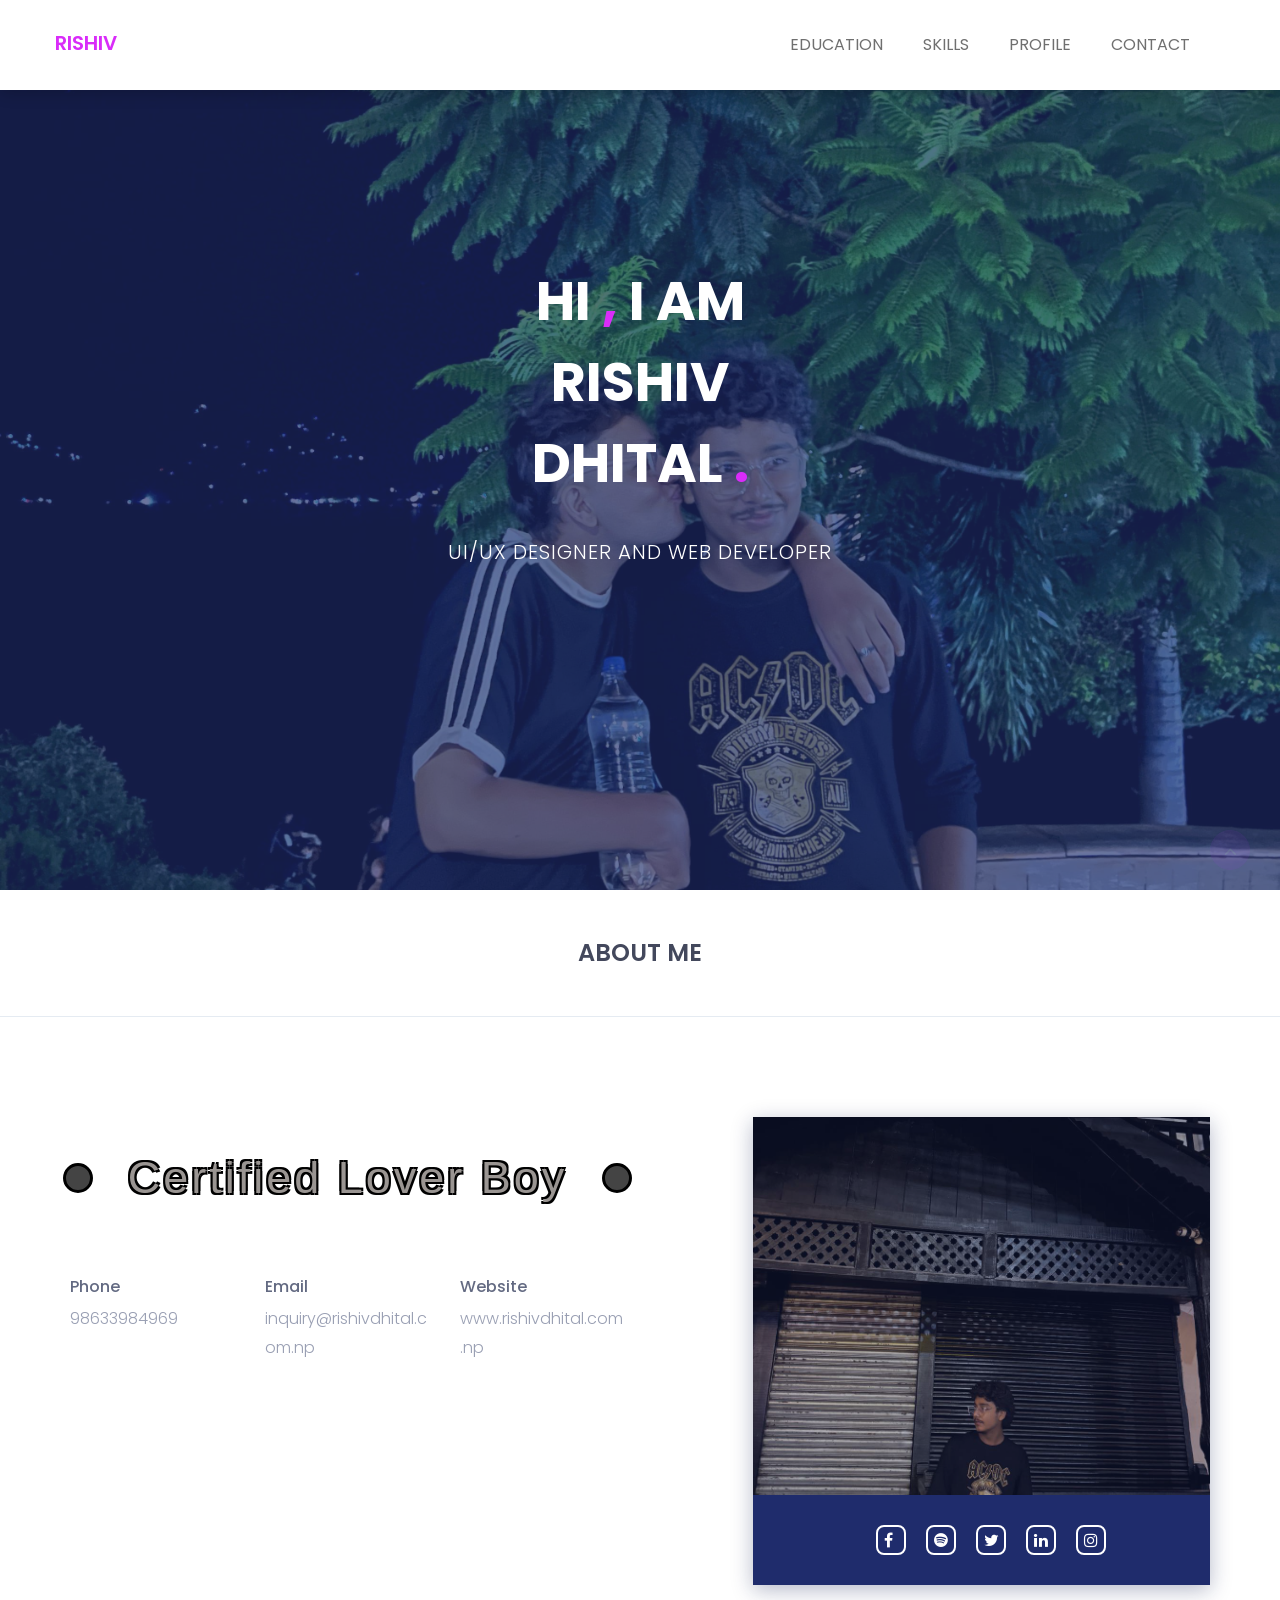
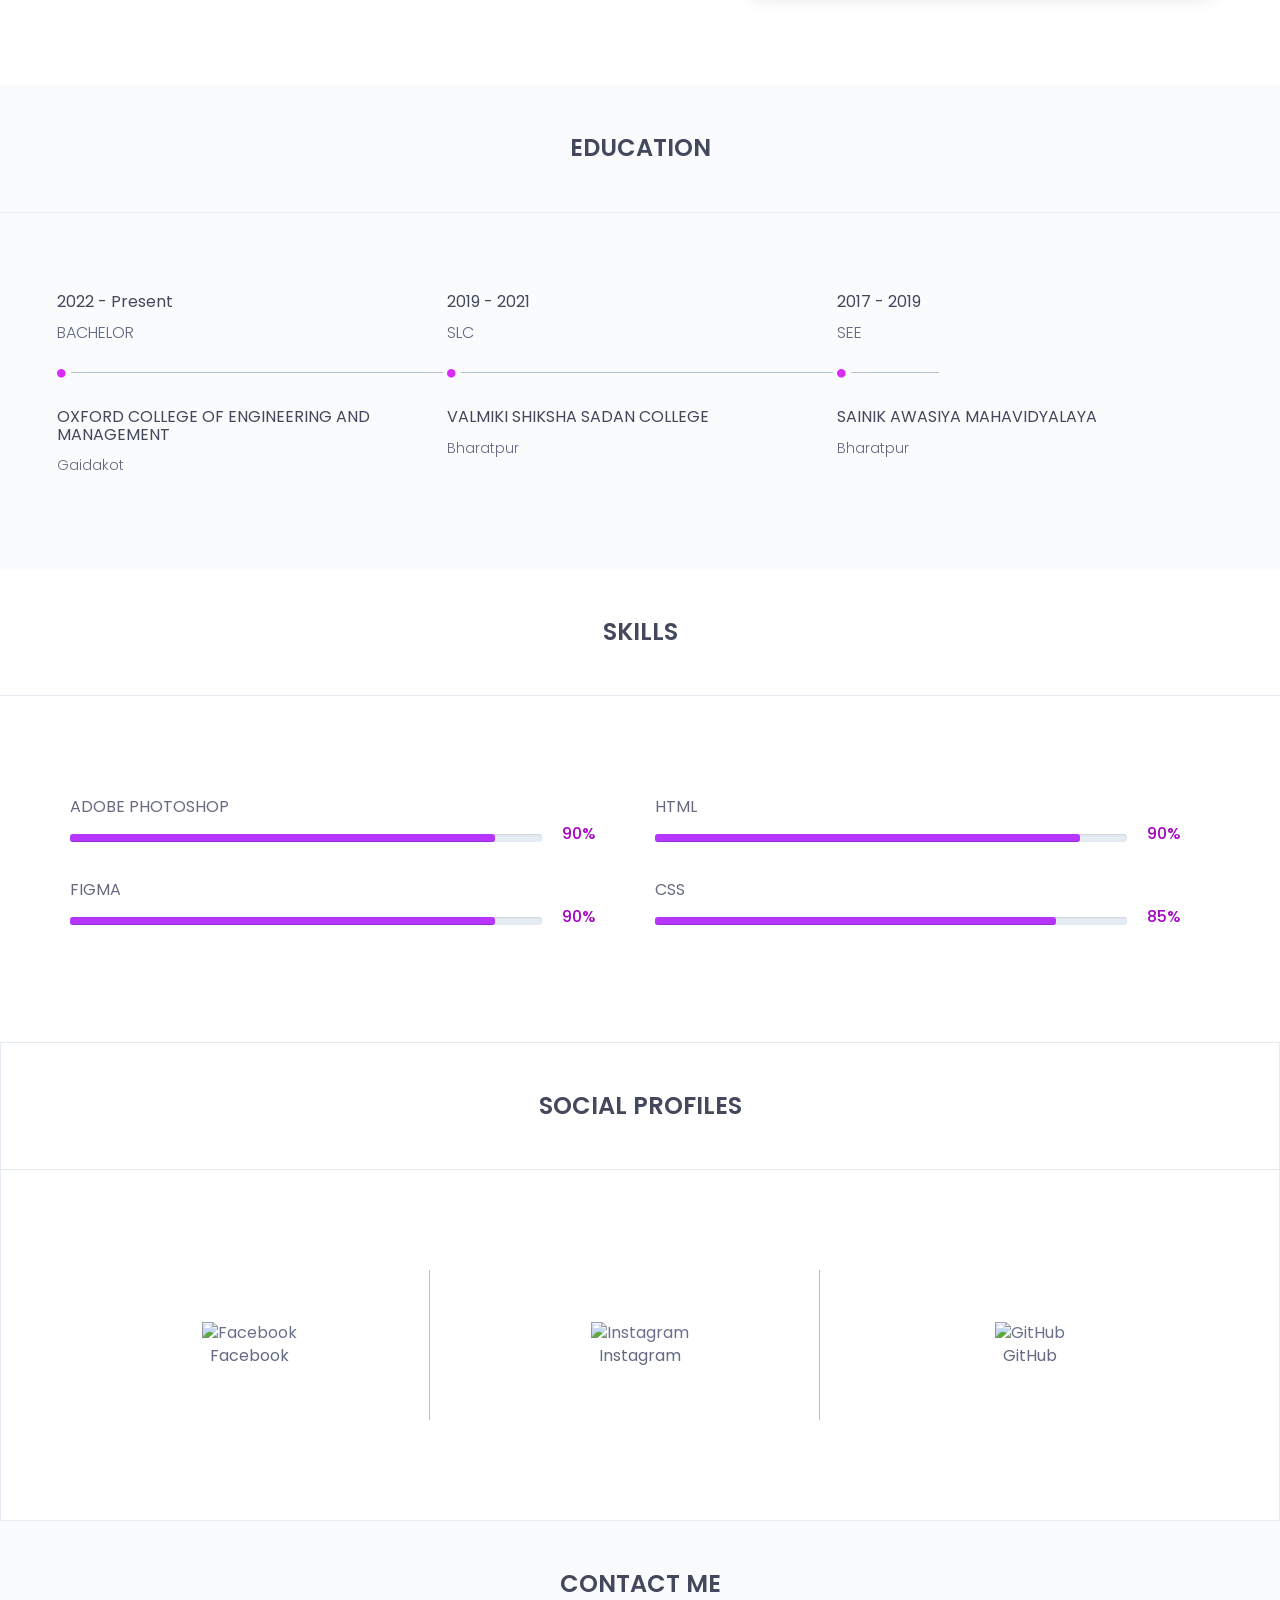
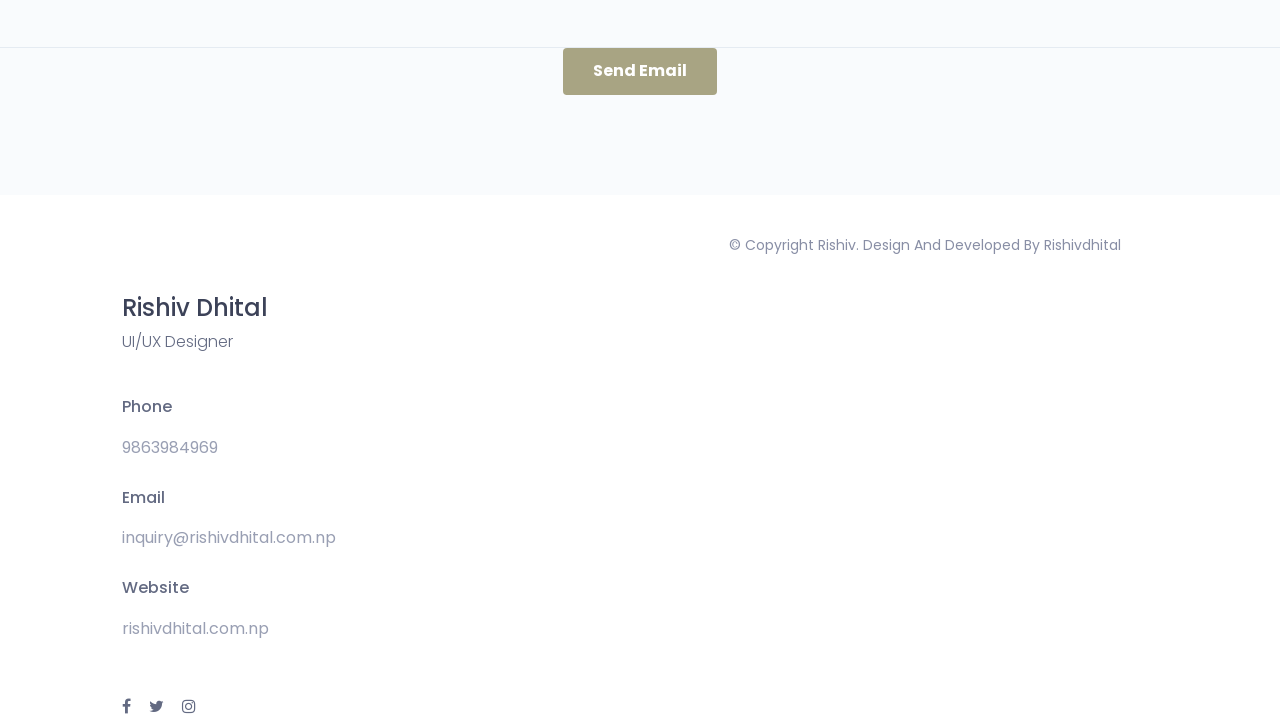
==== index.html @ 5570ef1b "riciv" ====
<!doctype html>
<html class="no-js" lang="en">

    <head>
        <!-- meta data -->
        <meta charset="utf-8">
        <meta http-equiv="X-UA-Compatible" content="IE=edge">
        <meta name="viewport" content="width=device-width, initial-scale=1">
        <!-- The above 3 meta tags *must* come first in the head; any other head content must come *after* these tags -->

        <!--font-family-->
		<link href="https://fonts.googleapis.com/css?family=Poppins:100,200,300,400,500,600,700,800,900&amp;subset=devanagari,latin-ext" rel="stylesheet">
        
        <!-- title of site -->
        <title>bestu</title>

        <!-- For favicon png -->
		<link rel="shortcut icon" type="image/icon" href="assets/logo/favicon.png"/>
       
        <!--font-awesome.min.css-->
        <link rel="stylesheet" href="assets/css/font-awesome.min.css">

		<!--flat icon css-->
		<link rel="stylesheet" href="assets/css/flaticon.css">

		<!--animate.css-->
        <link rel="stylesheet" href="assets/css/animate.css">

        <!--owl.carousel.css-->
        <link rel="stylesheet" href="assets/css/owl.carousel.min.css">
		<link rel="stylesheet" href="assets/css/owl.theme.default.min.css">
		
        <!--bootstrap.min.css-->
        <link rel="stylesheet" href="assets/css/bootstrap.min.css">
		
		<!-- bootsnav -->
		<link rel="stylesheet" href="assets/css/bootsnav.css" >	
        
        <!--style.css-->
        <link rel="stylesheet" href="assets/css/style.css">
        
        <!--responsive.css-->
        <link rel="stylesheet" href="assets/css/responsive.css">
        
        <!-- HTML5 shim and Respond.js for IE8 support of HTML5 elements and media queries -->
        <!-- WARNING: Respond.js doesn't work if you view the page via file:// -->
		
        <!--[if lt IE 9]>
			<script src="https://oss.maxcdn.com/html5shiv/3.7.3/html5shiv.min.js"></script>
			<script src="https://oss.maxcdn.com/respond/1.4.2/respond.min.js"></script>
        <![endif]-->

    </head>
	
	<body>
		<!--[if lte IE 9]>
            <p class="browserupgrade">You are using an <strong>outdated</strong> browser. Please <a href="https://browsehappy.com/">upgrade your browser</a> to improve your experience and security.</p>
        <![endif]-->
		
		<!-- top-area Start -->
		<header class="top-area">
			<div class="header-area">
				<!-- Start Navigation -->
			    <nav class="navbar navbar-default bootsnav navbar-fixed dark no-background">

			        <div class="container">

			            <!-- Start Header Navigation -->
			            <div class="navbar-header">
			                <button type="button" class="navbar-toggle" data-toggle="collapse" data-target="#navbar-menu">
			                    <i class="fa fa-bars"></i>
			                </button>
			                <a class="navbar-brand" href="index.html">Rishiv</a>
			            </div><!--/.navbar-header-->
			            <!-- End Header Navigation -->

			            <!-- Collect the nav links, forms, and other content for toggling -->
			            <div class="collapse navbar-collapse menu-ui-design" id="navbar-menu">
			                <ul class="nav navbar-nav navbar-right" data-in="fadeInDown" data-out="fadeOutUp">
			                <li class=" smooth-menu active"></li>
			                    <li class=" smooth-menu"><a href="#education">education</a></li>
			                    <li class="smooth-menu"><a href="#skills">skills</a></li>
			                    <!-- <li class="smooth-menu"><a href="#experience">experience</a></li> -->
			                    <li class="smooth-menu"><a href="#profiles">profile</a></li>
			                    <!-- <li class="smooth-menu"><a href="#portfolio">portfolio</a></li> -->
			                    <!-- <li class="smooth-menu"><a href="#clients">clients</a></li> -->
			                    <li class="smooth-menu"><a href="#contact">contact</a></li>
			                </ul><!--/.nav -->
			            </div><!-- /.navbar-collapse -->
			        </div><!--/.container-->
			    </nav><!--/nav-->
			    <!-- End Navigation -->
			</div><!--/.header-area-->

		    <div class="clearfix"></div>

		</header><!-- /.top-area-->
		<!-- top-area End -->
	
		<!--welcome-hero start -->
		<section id="welcome-hero" class="welcome-hero">
			<div class="container">
				<div class="row">
					<div class="col-md-12 text-center">
						<div class="header-text">
							<h2>hi <span>,</span> i am <br> RISHIV <br> DHITAL <span>.</span>   </h2>
							<p>ui/ux designer and web developer</p>
							<!-- <a href="assets/download/browney.txt" download>download resume</a> -->
						</div><!--/.header-text-->
					</div><!--/.col-->
				</div><!-- /.row-->
			</div><!-- /.container-->

		</section><!--/.welcome-hero-->
		<!--welcome-hero end -->

		<!--about start -->
		<section id="about" class="about">
			<div class="section-heading text-center">
				<h2>about me</h2>
			</div>
			<div class="container">
				<div class="about-content">
					<div class="row">
						<div class="col-sm-6">
							<div class="single-about-txt">
								<h3 class="batman-heading">
  <span class="batman-logo">Certified Lover Boy</span>
</h3>

<style>
.batman-heading {
  font-family: 'Arial Black', sans-serif;
  text-align: center;
  position: relative;
  margin: 20px 0;
}

.batman-logo {
  display: inline-block;
  color: #9a9592; /* Gold/yellow color */
  text-shadow: 
    2px 2px 0 #000,
    -2px -2px 0 #000,
    2px -2px 0 #000,
    -2px 2px 0 #000; /* Black outline */
  font-size: 2.5em;
  letter-spacing: 3px;
  position: relative;
  padding: 0 20px;
}

.batman-logo:before,
.batman-logo:after {
  content: "";
  position: absolute;
  top: 50%;
  width: 30px;
  height: 30px;
  background: #444444;
  border: 3px solid #000;
  border-radius: 50%;
}

.batman-logo:before {
  left: -15px;
  transform: translate(-100%, -50%);
}

.batman-logo:after {
  right: -15px;
  transform: translate(100%, -50%);
}
</style>
								
								<div class="row">
									<div class="col-sm-4">
										<div class="single-about-add-info">
											<h3>phone</h3>
											<p>98633984969</p>
										</div>
									</div>
									<div class="col-sm-4">
										<div class="single-about-add-info">
											<h3>email</h3>
											<p>inquiry@rishivdhital.com.np</p>
										</div>
									</div>
									<div class="col-sm-4">
										<div class="single-about-add-info">
											<h3>website</h3>
											<p>www.rishivdhital.com.np</p>
										</div>
									</div>
								</div>
							</div>
						</div>
						<div class="col-sm-offset-1 col-sm-5">
							<div class="single-about-img">
								<img src="assets/images/about/10.jpg" alt="profile_image">
								<div class="about-list-icon">
									<ul>
										<li>
												<a href="https://www.facebook.com/riciv.dhital" target="_blank" rel="noopener noreferrer">
													<i class="fa fa-facebook" aria-hidden="true"></i>
												</a>
												</li>

										<li>
											<a href="#">
												<i  class="fa fa-spotify" aria-hidden="true"></i>
											</a>
											
										</li><!-- / li -->
										<li>
											<a href="#">
												<i  class="fa fa-twitter" aria-hidden="true"></i>
											</a>
											
										</li><!-- / li -->
										<li>
											<a href="#">
												<i  class="fa fa-linkedin" aria-hidden="true"></i>
											</a>
										</li><!-- / li -->
										<li>
											<a href="https://www.instagram.com/thirrdddvp3rdvp" target="_blank" rel="noopener noreferrer">
												<i  class="fa fa-instagram" aria-hidden="true"></i>
											</a>
										</li><!-- / li -->
										
										
									</ul><!-- / ul -->
								</div><!-- /.about-list-icon -->

							</div>

						</div>
					</div>
				</div>
			</div>
		</section><!--/.about-->
		<!--about end -->
		
		<!--education start -->
		<section id="education" class="education">
			<div class="section-heading text-center">
				<h2>education</h2>
			</div>
			<div class="container">
				<div class="education-horizontal-timeline">
					<div class="row">
						<div class="col-sm-4">
							<div class="single-horizontal-timeline">
								<div class="experience-time">
									<h2>2022 - present</h2>
									<h3>BACHELOR<span>  </span> </h3>
								</div>
								<div class="timeline-horizontal-border">
									<i class="fa fa-circle" aria-hidden="true"></i>
									<span class="single-timeline-horizontal"></span>
								</div>
								<div class="timeline">
									<div class="timeline-content">
										<h4 class="title">
											Oxford College of Engineering and Management
										</h4>
										<h5> Gaidakot</h5>
										
									</div>
								</div>
							</div>
						</div>
						<div class="col-sm-4">
							<div class="single-horizontal-timeline">
								<div class="experience-time">
									<h2>2019 - 2021</h2>
									<h3>SLC <span></span> </h3>
								</div><!--/.experience-time-->
								<div class="timeline-horizontal-border">
									<i class="fa fa-circle" aria-hidden="true"></i>
									<span class="single-timeline-horizontal"></span>
								</div>
								<div class="timeline">
									<div class="timeline-content">
										<h4 class="title">
											Valmiki Shiksha Sadan College
										</h4>
										<h5> Bharatpur</h5>
										
									</div><!--/.timeline-content-->
								</div><!--/.timeline-->
							</div>
						</div>
						<div class="col-sm-4">
							<div class="single-horizontal-timeline">
								<div class="experience-time">
									<h2>2017 - 2019</h2>
									<h3>SEE</h3>
								</div><!--/.experience-time-->
								<div class="timeline-horizontal-border">
									<i class="fa fa-circle" aria-hidden="true"></i>
									<span class="single-timeline-horizontal spacial-horizontal-line
									"></span>
								</div>
								<div class="timeline">
									<div class="timeline-content">
										<h4 class="title">
											Sainik Awasiya Mahavidyalaya
										</h4>
										<h5>Bharatpur
</h5>
										
									</div><!--/.timeline-content-->
								</div><!--/.timeline-->
							</div>
						</div>
					</div>
				</div>
			</div>

		</section><!--/.education-->
		<!--education end -->

		<!--skills start -->
<section id="skills" class="skills">
    <div class="skill-content">
        <div class="section-heading text-center">
            <h2>skills</h2>
        </div>
        <div class="container">
            <div class="row">
                <div class="col-md-6">
                    <div class="single-skill-content">
                        <div class="barWrapper">
                            <span class="progressText">adobe photoshop</span>
                            <div class="single-progress-txt">
                                <div class="progress">
                                    <div class="progress-bar" role="progressbar" aria-valuenow="90" aria-valuemin="10" aria-valuemax="100"></div>
                                </div>
                                <h3>90%</h3>
                            </div>
                        </div>
                        <div class="barWrapper">
                            <span class="progressText">Figma</span>
                            <div class="single-progress-txt">
                                <div class="progress">
                                    <div class="progress-bar" role="progressbar" aria-valuenow="90" aria-valuemin="10" aria-valuemax="100"></div>
                                </div>
                                <h3>90%</h3>
                            </div>
                        </div>
                    </div>
                </div>
                <div class="col-md-6">
                    <div class="single-skill-content">
                        <div class="barWrapper">
                            <span class="progressText">html</span>
                            <div class="single-progress-txt">
                                <div class="progress">
                                    <div class="progress-bar" role="progressbar" aria-valuenow="90" aria-valuemin="10" aria-valuemax="100"></div>
                                </div>
                                <h3>90%</h3>
                            </div>
                        </div>
                        <div class="barWrapper">
                            <span class="progressText">css</span>
                            <div class="single-progress-txt">
                                <div class="progress">
                                    <div class="progress-bar" role="progressbar" aria-valuenow="85" aria-valuemin="10" aria-valuemax="100"></div>
                                </div>
                                <h3>85%</h3>
                            </div>
                        </div>
                      
                        </div>
                    </div>
                </div>
            </div>
        </div>
    </div>
</section>
		
		

		<!--profiles start -->
		<section id="profiles" class="profiles">
    <div class="profiles-details">
        <div class="section-heading text-center">
            <h2>Social Profiles</h2>
        </div>
        <div class="container">
            <div class="profiles-content">
                <div class="row">
                    <!-- Facebook -->
                    <div class="col-sm-4">
                        <div class="single-profile">
                            <div class="profile-txt">
                                <a href="https://www.facebook.com/riciv.dhital" target="_blank" rel="noopener noreferrer">
                                    <img src="https://upload.wikimedia.org/wikipedia/commons/5/51/Facebook_f_logo_%282019%29.svg" width="40" alt="Facebook">
                                </a>
                                <div class="profile-icon-name">Facebook</div>
                            </div>
                            <div class="single-profile-overlay">
                                <div class="profile-txt">
                                    <a href="https://www.facebook.com/riciv.dhital" target="_blank" rel="noopener noreferrer">
                                        <div class="profile-icon-name">Connect</div>
                                    </a>
                                </div>
                            </div>
                        </div>
                    </div>

                    <!-- Instagram -->
                    <div class="col-sm-4">
                        <div class="single-profile">
                            <div class="profile-txt">
                                <a href="https://www.instagram.com/thirrdddvp3rdvp" target="_blank" rel="noopener noreferrer">
                                    <img src="https://upload.wikimedia.org/wikipedia/commons/e/e7/Instagram_logo_2016.svg" width="40" alt="Instagram">
                                </a>
                                <div class="profile-icon-name">Instagram</div>
                            </div>
                            <div class="single-profile-overlay">
                                <div class="profile-txt">
                                    <a href="https://www.instagram.com/thirrdddvp3rdvp" target="_blank" rel="noopener noreferrer">
                                        <div class="profile-icon-name">Follow</div>
                                    </a>
                                </div>
                            </div>
                        </div>
                    </div>

                    <!-- GitHub -->
                    <div class="col-sm-4">
                        <div class="single-profile profile-no-border">
                            <div class="profile-txt">
                                <a href="https://github.com/sushilonweb" target="_blank" rel="noopener noreferrer">
                                    <img src="https://upload.wikimedia.org/wikipedia/commons/9/91/Octicons-mark-github.svg" width="40" alt="GitHub">
                                </a>
                                <div class="profile-icon-name">GitHub</div>
                            </div>
                            <div class="single-profile-overlay">
                                <div class="profile-txt">
                                    <a href="https://github.com/sushilonweb" target="_blank" rel="noopener noreferrer">
                                        <div class="profile-icon-name">Bestu</div>
                                    </a>
                                </div>
                            </div>
                        </div>
                    </div>
                </div>
            </div>
        </div>
    </div>
</section>
		<!--profiles end -->

		

		<!--contact start -->
		<section id="contact" class="contact">
    <div class="section-heading text-center">
        <h2>contact me</h2>
    </div>
    <div class="container">
        <div class="contact-content">
            <div class="row">
                <div class="col-md-12 text-center">
                    <a href="mailto:inquiry@rishivdhital.com.np" class="contact-btn">Send Email</a>
                </div>
            </div>
        </div>
    </div>
</section>

<style>
    .contact-btn {
        display: inline-block;
        padding: 12px 30px;
        background: #6d652992; /* Your preferred button color */
        color: white;
        text-decoration: none;
        border-radius: 4px;
        font-weight: bold;
        transition: all 0.3s ease;
    }
    .contact-btn:hover {
        background: #303f9f; /* Darker shade for hover */
        transform: translateY(-2px);
    }
</style>
						<div class="col-md-offset-1 col-md-5 col-sm-6">
							<div class="single-contact-box">
								<div class="contact-adress">
									<div class="contact-add-head">
										<h3>rishiv Dhital</h3>
										<p>uI/uX designer</p>
									</div>
									<div class="contact-add-info">
										<div class="single-contact-add-info">
											<h3>phone</h3>
											<p>9863984969</p>
										</div>
										<div class="single-contact-add-info">
											<h3>email</h3>
											<p>inquiry@rishivdhital.com.np</p>
										</div>
										<div class="single-contact-add-info">
											<h3>website</h3>
											<p>rishivdhital.com.np</p>
										</div>
									</div>
								</div><!--/.contact-adress-->
								<div class="hm-foot-icon">
									<ul>
										<li><a href="https://www.facebook.com/riciv.dhital"><i class="fa fa-facebook"></i></a></li><!--/li-->
										<li><a href="#"><i class="fa fa-twitter"></i></a></li><!--/li-->
										<li><a href="https://www.instagram.com/thirrdddvp3rdvp"><i class="fa fa-instagram"></i></a></li><!--/li-->
									</ul><!--/ul-->
								</div><!--/.hm-foot-icon-->
							</div><!--/.single-contact-box-->
						</div><!--/.col-->
					</div><!--/.row-->
				</div><!--/.contact-content-->
			</div><!--/.container-->

		</section><!--/.contact-->
		<!--contact end -->

		<!--footer-copyright start-->
		<footer id="footer-copyright" class="footer-copyright">
			<div class="container">
				<div class="hm-footer-copyright text-center">
					<p>
						&copy; copyright Rishiv. design and developed by rishivdhital
					</p><!--/p-->
				</div><!--/.text-center-->
			</div><!--/.container-->

			<div id="scroll-Top">
				<div class="return-to-top">
					<i class="fa fa-angle-up " id="scroll-top" ></i>
				</div>
				
			</div><!--/.scroll-Top-->
			
        </footer><!--/.footer-copyright-->
		<!--footer-copyright end-->
		
		<!-- Include all js compiled plugins (below), or include individual files as needed -->

		<script src="assets/js/jquery.js"></script>
        
        <!--modernizr.min.js-->
        <script src="https://cdnjs.cloudflare.com/ajax/libs/modernizr/2.8.3/modernizr.min.js"></script>
		
		<!--bootstrap.min.js-->
        <script src="assets/js/bootstrap.min.js"></script>
		
		<!-- bootsnav js -->
		<script src="assets/js/bootsnav.js"></script>
		
		<!-- jquery.sticky.js -->
		<script src="assets/js/jquery.sticky.js"></script>
		
		<!-- for progress bar start-->

		<!-- progressbar js -->
		<script src="assets/js/progressbar.js"></script>

		<!-- appear js -->
		<script src="assets/js/jquery.appear.js"></script>

		<!-- for progress bar end -->

		<!--owl.carousel.js-->
        <script src="assets/js/owl.carousel.min.js"></script>


		<script src="https://cdnjs.cloudflare.com/ajax/libs/jquery-easing/1.4.1/jquery.easing.min.js"></script>
		
        
        <!--Custom JS-->
        <script src="assets/js/custom.js"></script>
        
    </body>
	
</html>
---- assets/css/bootsnav.css ----
/* ==============================================================

Template name : Bootsnav - Multi Purpose Header
Categorie : Bootstrap Menu in CSS
Author : adamnurdin01
Version : v.1.2
Created : 2016-06-02
Last update : 2016-10-19

============================================================== */

/* MEGAMENU STYLE
=================================*/
nav.bootsnav .dropdown.megamenu-fw {
    position: static;
}

nav.bootsnav .container {
    position: relative;
}

nav.bootsnav .megamenu-fw .dropdown-menu {
    left: auto;
}

nav.bootsnav .megamenu-content {
    padding: 15px;
    width: 100% !important;
}

nav.bootsnav .megamenu-content .title{
    margin-top: 0;
}

nav.bootsnav .dropdown.megamenu-fw .dropdown-menu {
    left: 0;
    right: 0;
}

/* Navbar
=================================*/
nav.navbar.bootsnav{
    margin-bottom: 0;
    -moz-border-radius: 0px;
    -webkit-border-radius: 0px;
    -o-border-radius: 0px;
    border-radius: 0px;
    background-color: #fff;
    border: none;
    border-bottom: solid 1px #e0e0e0;
    z-index: 9;
}

nav.navbar.bootsnav ul.nav > li > a{
    color: #6f6f6f;
    background-color: transparent;
    outline: none;
    margin-bottom: -2px;
}

nav.navbar.bootsnav ul.nav li.megamenu-fw > a:hover,
nav.navbar.bootsnav ul.nav li.megamenu-fw > a:focus,
nav.navbar.bootsnav ul.nav li.active > a:hover,
nav.navbar.bootsnav ul.nav li.active > a:focus,
nav.navbar.bootsnav ul.nav li.active > a{
    background-color: transparent;
}

nav.navbar.bootsnav .navbar-toggle{
    background-color: #fff;
    border: none;
    padding: 0;
    font-size: 18px;
    position: relative;
    top: 5px;
}

nav.navbar.bootsnav ul.nav .dropdown-menu .dropdown-menu{
    top: 0;
    left: 100%;
}

nav.navbar.bootsnav ul.nav ul.dropdown-menu > li > a{
    white-space:normal;
}


ul.menu-col{
    padding: 0;
    margin: 0;
    list-style: none;
}

ul.menu-col li a{
    color: #6f6f6f;
}

ul.menu-col li a:hover,
ul.menu-col li a:focus{
    text-decoration: none;
}

/* Navbar Full
=================================*/
nav.bootsnav.navbar-full{
    padding-bottom: 10px;
    padding-top: 10px;
}

nav.bootsnav.navbar-full .navbar-header{
    display: block;
    width: 100%;
}

nav.bootsnav.navbar-full .navbar-toggle{
    display: inline-block;
    margin-right: 0;
    position: relative;
    top: 0;
    font-size: 30px;
    -webkit-transition: all 1s ease-in-out;
	-moz-transition: all 1s ease-in-out;
	-o-transition: all 1s ease-in-out;
	-ms-transition: all 1s ease-in-out;
	transition: all 1s ease-in-out;
}

nav.bootsnav.navbar-full .navbar-collapse{
    position: fixed;
    width: 100%;
    height: 100% !important;
    top: 0;
    left: 0;
    padding: 0;
    display: none !important;
    z-index: 9;
}

nav.bootsnav.navbar-full .navbar-collapse.in{
    display: block !important;
}

nav.bootsnav.navbar-full .navbar-collapse .nav-full{
    overflow: auto;
}

nav.bootsnav.navbar-full .navbar-collapse .wrap-full-menu{
    display: table-cell;
    vertical-align: middle;
    background-color: #fff;
    overflow: auto;
}

nav.bootsnav.navbar-full .navbar-collapse .nav-full::-webkit-scrollbar {
    width: 0;
}

nav.bootsnav.navbar-full .navbar-collapse .nav-full::-moz-scrollbar {
    width: 0;
}

nav.bootsnav.navbar-full .navbar-collapse .nav-full::-ms-scrollbar {
    width: 0;
}

nav.bootsnav.navbar-full .navbar-collapse .nav-full::-o-scrollbar {
    width: 0;
}


nav.bootsnav.navbar-full .navbar-collapse ul.nav{
    display: block;
    width: 100%;
    overflow: auto;
}

nav.bootsnav.navbar-full .navbar-collapse ul.nav a:hover,
nav.bootsnav.navbar-full .navbar-collapse ul.nav a:focus,
nav.bootsnav.navbar-full .navbar-collapse ul.nav a{
    background-color: transparent;
}

nav.bootsnav.navbar-full .navbar-collapse ul.nav > li{
    float: none;
    display: block;
    text-align: center;
}

nav.bootsnav.navbar-full .navbar-collapse ul.nav > li > a{
    display: table;
    margin: auto;
    text-transform: uppercase;
    font-weight: bold;
    letter-spacing: 2px;
    font-size: 24px;
    padding: 10px 15px;
}

li.close-full-menu > a{
    padding-top: 0px;
    padding-bottom: 0px;
}

li.close-full-menu{
    padding-top: 30px;
    padding-bottom: 30px;
}

/* Atribute Navigation
=================================*/
.attr-nav{
    float: right;
    display: inline-block;
    margin-left: 13px;
    margin-right: -15px;
}

.attr-nav > ul{
    padding: 0;
    margin: 0 0 -7px 0;
    list-style: none;
    display: inline-block;
}

.attr-nav > ul > li{
    float: left;
    display: block;
}

.attr-nav > ul > li > a{
    color: #6f6f6f;
    display: block;
    padding: 28px 15px;
    position: relative;
}

.attr-nav > ul > li > a span.badge{
    position: absolute;
    top: 50%;
    margin-top: -15px;
    right: 5px;
    font-size: 10px;
    padding: 0;
    width: 15px;
    height: 15px;
    padding-top: 2px;
}

.attr-nav > ul > li.dropdown ul.dropdown-menu{
    -moz-border-radius: 0px;
    -webkit-border-radius: 0px;
    -o-border-radius: 0px;
    border-radius: 0px;
    -moz-box-shadow: 0px 0px 0px;
    -webkit-box-shadow: 0px 0px 0px;
    -o-box-shadow: 0px 0px 0px;
    box-shadow: 0px 0px 0px;
    border: solid 1px #e0e0e0;
}

ul.cart-list{
    padding: 0 !important;
    width: 250px !important;
}

ul.cart-list > li{
    position: relative;
    border-bottom: solid 1px #efefef;
    padding: 15px 15px 23px 15px !important;
}

ul.cart-list > li > a.photo{
    padding: 0 !important;
    margin-right: 15px;
    float: left;
    display: block;
    width: 50px;
    height: 50px;
    left: 15px;
    top: 15px;
}

ul.cart-list > li img{
    width: 50px;
    height: 50px;
    border: solid 1px #efefef;
}

ul.cart-list > li > h6{
    margin: 0;
}

ul.cart-list > li > h6 > a.photo{
    padding: 0 !important;
    display: block;
}

ul.cart-list > li > p{
    margin-bottom: 0;
}

ul.cart-list > li.total{
    background-color: #f5f5f5;
    padding-bottom: 15px !important;
}

ul.cart-list > li.total > .btn{
    display: inline-block;
    border-bottom: solid 1px #efefef;
}

ul.cart-list > li .price{
    font-weight: bold;
}

ul.cart-list > li.total > span{
    padding-top: 8px;
}

/* Top Search
=================================*/
.top-search{
    background-color: #333;
    padding: 10px 0;
    display: none;
}

.top-search input.form-control{
    background-color: transparent;
    border: none;
    -moz-box-shadow: 0px 0px 0px;
    -webkit-box-shadow: 0px 0px 0px;
    -o-box-shadow: 0px 0px 0px;
    box-shadow: 0px 0px 0px;
    color: #fff;
    height: 40px;
    padding: 0 15px;
}

.top-search .input-group-addon{
    background-color: transparent;
    border: none;
    color: #fff;
    padding-left: 0;
    padding-right: 0;
}

.top-search .input-group-addon.close-search{
    cursor: pointer;
}

/* Side Menu
=================================*/
body{
    -webkit-transition: all 0.3s ease-in-out;
	-moz-transition: all 0.3s ease-in-out;
	-o-transition: all 0.3s ease-in-out;
	-ms-transition: all 0.3s ease-in-out;
	transition: all 0.3s ease-in-out;
}

body.on-side{
    margin-left: -280px;
}

.side{
    position: fixed;
    overflow-y: auto;
    top: 0;
    right: -280px;
    width: 280px;
    padding: 25px 30px;
    height: 100%;
    display: block;
    background-color: #333;
    -webkit-transition: all 0.3s ease-in-out;
	-moz-transition: all 0.3s ease-in-out;
	-o-transition: all 0.3s ease-in-out;
	-ms-transition: all 0.3s ease-in-out;
	transition: all 0.3s ease-in-out;
    z-index: 9;
}

.side.on{
    right: 0;
}

.side .close-side{
    float: right;
    color: #fff;
    position: relative;
    z-index: 2;
    font-size: 16px;
}

.side .widget{
    position: relative;
    z-index: 1;
    margin-bottom: 25px;
}

.side .widget .title{
    color: #fff;
    margin-bottom: 15px;
}

.side .widget ul.link{
    padding: 0;
    margin: 0;
    list-style: none;
}

.side .widget ul.link li a{
    color: #9f9f9f;
    letter-spacing: 1px;
}

.side .widget ul.link li a:focus,
.side .widget ul.link li a:hover{
    color: #fff;
    text-decoration: none;
}

/* Share
=================================*/
nav.navbar.bootsnav .share{
    padding: 0 30px;
    margin-bottom: 30px;
}

nav.navbar.bootsnav .share ul{
    display: inline-block;
    padding: 0;
    margin: 0 0 -7px 0;
    list-style: none;
}

nav.navbar.bootsnav .share ul > li{
    float: left;
    display: block;
    margin-right: 5px;
}

nav.navbar.bootsnav .share ul > li > a{
    display: table-cell;
    vertical-align: middle;
    text-align: center;
    width: 35px;
    height: 35px;
    -moz-border-radius: 50%;
    -webkit-border-radius: 50%;
    -o-border-radius: 50%;
    border-radius: 50%;
    background-color: #cfcfcf;
    color: #fff;
}

/* Transparent
=================================*/
nav.navbar.bootsnav.navbar-fixed{
    position: fixed;
    display: block;
    width: 100%;
}

nav.navbar.bootsnav.no-background{
    -webkit-transition: all 1s ease-in-out;
	-moz-transition: all 1s ease-in-out;
	-o-transition: all 1s ease-in-out;
	-ms-transition: all 1s ease-in-out;
	transition: all 1s ease-in-out;
}

/* Navbar Sticky
=================================*/
.wrap-sticky{
    position: relative;
    -webkit-transition: all 0.3s ease-in-out;
	-moz-transition: all 0.3s ease-in-out;
	-o-transition: all 0.3s ease-in-out;
	-ms-transition: all 0.3s ease-in-out;
	transition: all 0.3s ease-in-out;
}

.wrap-sticky nav.navbar.bootsnav{
    position: absolute;
    width: 100%;
    left: 0;
    top: 0;
}

.wrap-sticky nav.navbar.bootsnav.sticked{
    position: fixed;
    -webkit-transition: all 0.2s ease-in-out;
	-moz-transition: all 0.2s ease-in-out;
	-o-transition: all 0.2s ease-in-out;
	-ms-transition: all 0.2s ease-in-out;
	transition: all 0.2s ease-in-out;
}

body.on-side .wrap-sticky nav.navbar.bootsnav.sticked{
    left: -280px;
}

/* Navbar Responsive
=================================*/
@media (min-width: 1024px) and (max-width:1400px) {
    body.wrap-nav-sidebar .wrapper .container{
        width: 100%;
        padding-left: 30px;
        padding-right: 30px;
    }
}

@media (min-width: 1024px) {
    /* General Navbar
    =================================*/
    nav.navbar.bootsnav ul.nav .dropdown-menu .dropdown-menu{
        margin-top: -2px;
    }

    nav.navbar.bootsnav ul.nav.navbar-right .dropdown-menu .dropdown-menu{
        left: -200px;
    }
    
    nav.navbar.bootsnav ul.nav > li > a{
        padding: 30px 15px;
        font-weight: 600;
    }
    
    nav.navbar.bootsnav ul.nav > li.dropdown > a.dropdown-toggle:after{
        font-family: 'FontAwesome';
        content: "\f0d7";
        margin-left: 5px;
        margin-top: 2px;
    }
    
    nav.navbar.bootsnav li.dropdown ul.dropdown-menu{
        -moz-box-shadow: 0px 0px 0px;
        -webkit-box-shadow: 0px 0px 0px;
        -o-box-shadow: 0px 0px 0px;
        box-shadow: 0px 0px 0px;
        -moz-border-radius: 0px;
        -webkit-border-radius: 0px;
        -o-border-radius: 0px;
        border-radius: 0px;
        padding: 0;
        width: 200px;
        background: #fff;
        border: solid 1px #e0e0e0;
        border-top: solid 5px;
    }
    
    nav.navbar.bootsnav li.dropdown ul.dropdown-menu > li a:hover,
    nav.navbar.bootsnav li.dropdown ul.dropdown-menu > li a:hover{
        background-color: transparent;
    }
    
    nav.navbar.bootsnav li.dropdown ul.dropdown-menu > li > a{
        padding: 10px 15px;
        border-bottom: solid 1px #eee;
        color: #6f6f6f;
    }
    
    nav.navbar.bootsnav li.dropdown ul.dropdown-menu > li:last-child > a{
        border-bottom: none;
    }
    
    nav.navbar.bootsnav ul.navbar-right li.dropdown ul.dropdown-menu li a{
        text-align: right;
    }
    
    nav.navbar.bootsnav li.dropdown ul.dropdown-menu li.dropdown > a.dropdown-toggle:before{
        font-family: 'FontAwesome';
        float: right;
        content: "\f105";
        margin-top: 0;
    }
    
    nav.navbar.bootsnav ul.navbar-right li.dropdown ul.dropdown-menu li.dropdown > a.dropdown-toggle:before{
        font-family: 'FontAwesome';
        float: left;
        content: "\f104";
        margin-top: 0;
    }
    
    nav.navbar.bootsnav li.dropdown ul.dropdown-menu ul.dropdown-menu{
        top: -3px;
    }
    
    nav.navbar.bootsnav ul.dropdown-menu.megamenu-content{
        padding: 0 15px !important;
    }
    
    nav.navbar.bootsnav ul.dropdown-menu.megamenu-content > li{
       padding: 25px 0 20px;
    }
    
    nav.navbar.bootsnav ul.dropdown-menu.megamenu-content.tabbed{
        padding: 0;
    }
    
    nav.navbar.bootsnav ul.dropdown-menu.megamenu-content.tabbed > li{
        padding: 0;
    }
    
    nav.navbar.bootsnav ul.dropdown-menu.megamenu-content .col-menu{
        padding: 0 30px;
        margin: 0 -0.5px;
        border-left: solid 1px #f0f0f0;
        border-right: solid 1px #f0f0f0;
    }
    
    nav.navbar.bootsnav ul.dropdown-menu.megamenu-content .col-menu:first-child{
        border-left: none;
    }
    
    nav.navbar.bootsnav ul.dropdown-menu.megamenu-content .col-menu:last-child{
        border-right: none;
    }
    
    nav.navbar.bootsnav ul.dropdown-menu.megamenu-content .content{
        display: none;
    }
    
    nav.navbar.bootsnav ul.dropdown-menu.megamenu-content .content ul.menu-col li a{
        text-align: left;
        padding: 5px 0;
        display: block;
        width: 100%;
        margin-bottom: 0;
        border-bottom: none;
        color: #6f6f6f;
    }
    
    nav.navbar.bootsnav.on ul.dropdown-menu.megamenu-content .content{
        display: block !important;
        height: auto !important;
    }
    
    /* Navbar Transparent
    =================================*/  
    nav.navbar.bootsnav.no-background{
        background-color: transparent;
        border: none;
    }
    
    nav.navbar.bootsnav.navbar-transparent .attr-nav{
        padding-left: 15px;
        margin-left: 30px;
    }
    
    nav.navbar.bootsnav.navbar-transparent.white{
        background-color: rgba(255,255,255,0.3);
        border-bottom: solid 1px #bbb;
    }
    
    nav.navbar.navbar-inverse.bootsnav.navbar-transparent.dark,
    nav.navbar.bootsnav.navbar-transparent.dark{
        background-color: rgba(0,0,0,0.3);
        border-bottom: solid 1px #555;
    }
    
    nav.navbar.bootsnav.navbar-transparent.white .attr-nav{
        border-left: solid 1px #bbb;
    }
    
    nav.navbar.navbar-inverse.bootsnav.navbar-transparent.dark .attr-nav,
    nav.navbar.bootsnav.navbar-transparent.dark .attr-nav{
        border-left: solid 1px #555;
    }
    
    nav.navbar.bootsnav.no-background.white .attr-nav > ul > li > a,
    nav.navbar.bootsnav.navbar-transparent.white .attr-nav > ul > li > a,
    nav.navbar.bootsnav.navbar-transparent.white ul.nav > li > a,
    nav.navbar.bootsnav.no-background.white ul.nav > li > a{
        color: #fff;
    }
    
    nav.navbar.bootsnav.navbar-transparent.dark .attr-nav > ul > li > a,
    nav.navbar.bootsnav.navbar-transparent.dark ul.nav > li > a{
        color: #eee;
    }
    
    nav.navbar.bootsnav.navbar-fixed.navbar-transparent .logo-scrolled,
    nav.navbar.bootsnav.navbar-fixed.no-background .logo-scrolled{
        display: none;
    }

    nav.navbar.bootsnav.navbar-fixed.navbar-transparent .logo-display,
    nav.navbar.bootsnav.navbar-fixed.no-background .logo-display{
        display: block;
    }

    nav.navbar.bootsnav.navbar-fixed .logo-display{
        display: none;
    }

    nav.navbar.bootsnav.navbar-fixed .logo-scrolled{
        display: block;
    }
    
    /* Atribute Navigation
    =================================*/    
    .attr-nav > ul > li.dropdown ul.dropdown-menu{
        margin-top: 0;
        margin-left: 55px;
        width: 250px;
        left: -250px;
    }
    
    /* Menu Center
    =================================*/
    nav.navbar.bootsnav.menu-center .container{
        position: relative;
    }
    
    nav.navbar.bootsnav.menu-center ul.nav.navbar-center{
        float:none;
        margin: 0 auto;
        display: table;
        table-layout: fixed;
    }
    
    nav.navbar.bootsnav.menu-center .navbar-header,
    nav.navbar.bootsnav.menu-center .attr-nav{
        position: absolute;
    }
    
    nav.navbar.bootsnav.menu-center .attr-nav{
        right: 15px;
    }
    
    /* Navbar Brand top
    =================================*/
    nav.bootsnav.navbar-brand-top .navbar-header{
        display: block;
        width: 100%;
        text-align: center;
    }
    
    nav.bootsnav.navbar-brand-top ul.nav > li.dropdown > ul.dropdown-menu{
        margin-top: 2px;
    }
    
    nav.bootsnav.navbar-brand-top ul.nav > li.dropdown.megamenu-fw > ul.dropdown-menu{
        margin-top: 0;
    }
    
    nav.bootsnav.navbar-brand-top .navbar-header .navbar-brand{
        display: inline-block;
        float: none;
        margin: 0;
    }
    
    nav.bootsnav.navbar-brand-top .navbar-collapse{
        text-align: center;
    }
    
    nav.bootsnav.navbar-brand-top ul.nav{
        display: inline-block;
        float: none;
        margin: 0 0 -5px 0;
    }
    
    /* Navbar Center
    =================================*/
    nav.bootsnav.brand-center .navbar-header{
        display: block;
        width: 100%;
        position: absolute;
        text-align: center;
        top: 0;
        left: 0;
    }
    
    nav.bootsnav.brand-center .navbar-brand{
        display: inline-block;
        float: none;
    }
    
    nav.bootsnav.brand-center .navbar-collapse{
        text-align: center;
        display: inline-block;
        padding-left: 0;
        padding-right: 0;
    }
    
    nav.bootsnav.brand-center ul.nav > li.dropdown > ul.dropdown-menu{
        margin-top: 2px;
    }
    
    nav.bootsnav.brand-center ul.nav > li.dropdown.megamenu-fw > ul.dropdown-menu{
        margin-top: 0;
    }
    
    nav.bootsnav.brand-center .navbar-collapse .col-half{
        width: 50%;
        float: left;
        display: block;
    }
    
    nav.bootsnav.brand-center .navbar-collapse .col-half.left{
        text-align: right;
        padding-right: 100px;
    }
    
    nav.bootsnav.brand-center .navbar-collapse .col-half.right{
        text-align: left;
        padding-left: 100px;
    }
    
    nav.bootsnav.brand-center ul.nav{
        float: none !important;
        margin-bottom: -5px !important;
        display: inline-block !important;
    }
    
    nav.bootsnav.brand-center ul.nav.navbar-right{
        margin: 0;
    }
    
    nav.bootsnav.brand-center.center-side .navbar-collapse .col-half.left{
        text-align: left;
        padding-right: 100px;
    }
    
    nav.bootsnav.brand-center.center-side .navbar-collapse .col-half.right{
        text-align: right;
        padding-left: 100px;
    }
    
    /* Navbar Sidebar
    =================================*/
    body.wrap-nav-sidebar .wrapper{
        padding-left: 260px; 
        overflow-x: hidden;
    }

    nav.bootsnav.navbar-sidebar{
        position: fixed;
        width: 260px;
        overflow: hidden;
        left: 0;
        padding: 0  0 0 0 !important;
        background: #fff;
        border-right: solid 1px #dfdfdf;
    }  
    
    nav.bootsnav.navbar-sidebar .scroller{
        width: 280px;
        overflow-y:auto;
        overflow-x: hidden;
    }

    nav.bootsnav.navbar-sidebar .container-fluid,
    nav.bootsnav.navbar-sidebar .container{
        padding: 0 !important;
    }

    nav.bootsnav.navbar-sidebar .navbar-header{
        float: none;
        display: block;
        width: 260px;
        padding: 10px 15px;
        margin: 10px 0 0 0 !important;
    }
    
    nav.bootsnav.navbar-sidebar .navbar-collapse{
        padding: 0 !important;
        width: 260px;
    }

    nav.bootsnav.navbar-sidebar ul.nav{
        float: none;
        display: block;
        width: 100%;
        padding: 0 15px !important;
        margin: 0 0 30px 0;
    }

    nav.bootsnav.navbar-sidebar ul.nav li{
        float: none !important;
    }
    
    nav.bootsnav.navbar-sidebar ul.nav > li > a{
        padding: 10px 15px;
        font-weight: bold;
    }
    
    nav.bootsnav.navbar-sidebar ul.nav > li.dropdown > a:after{
        float: right;
    }
    
    nav.bootsnav.navbar-sidebar ul.nav li.dropdown ul.dropdown-menu{
        left: 100%;
        top: 0;
        position: relative !important;
        left: 0 !important;
        width: 100% !important;
        height: auto !important;
        background-color: transparent;
        border: none !important;
        padding: 0;
        -moz-box-shadow: 0px 0px 0px;
        -webkit-box-shadow: 0px 0px 0px;
        -o-box-shadow: 0px 0px 0px;
        box-shadow: 0px 0px 0px;
    }
    
    nav.bootsnav.navbar-sidebar ul.nav .megamenu-content .col-menu{
        border: none !important;
    }
    
    nav.bootsnav.navbar-sidebar ul.nav > li.dropdown > ul.dropdown-menu{
        margin-bottom: 15px;
    }
    
    nav.bootsnav.navbar-sidebar ul.nav li.dropdown ul.dropdown-menu{
        padding-left: 0;
        float: none;
        margin-bottom: 0;
    }
    
    nav.bootsnav.navbar-sidebar ul.nav li.dropdown ul.dropdown-menu li a{
        padding:  5px 15px;
        color: #6f6f6f;
        border: none;
    }
    
    nav.bootsnav.navbar-sidebar ul.nav li.dropdown ul.dropdown-menu ul.dropdown-menu{
        padding-left: 15px;
        margin-top: 0;
    }
    
    nav.bootsnav.navbar-sidebar ul.nav li.dropdown ul.dropdown-menu li.dropdown > a:before{
        font-family: 'FontAwesome';
        content: "\f105";
        float: right;
    }
    
    nav.bootsnav.navbar-sidebar ul.nav li.dropdown.on ul.dropdown-menu li.dropdown.on > a:before{
        content: "\f107";
    }
    
    nav.bootsnav.navbar-sidebar ul.dropdown-menu.megamenu-content > li{
        padding: 0 !important;
    }
        
    nav.bootsnav.navbar-sidebar .dropdown .megamenu-content .col-menu{
        display: block;
        float: none !important;
        padding: 0;
        margin: 0;
        width: 100%;
    }
    
    nav.bootsnav.navbar-sidebar .dropdown .megamenu-content .col-menu .title{
        padding: 7px 0;
        text-transform: none;
        font-weight: 400;
        letter-spacing: 0px;
        margin-bottom: 0;
        cursor: pointer;
        color: #6f6f6f;
    }
    
    nav.bootsnav.navbar-sidebar .dropdown .megamenu-content .col-menu .title:before{
        font-family: 'FontAwesome';
        content: "\f105";
        float: right;
    }
    
    nav.bootsnav.navbar-sidebar .dropdown .megamenu-content .col-menu.on .title:before{
        content: "\f107";
    }
    
    nav.bootsnav.navbar-sidebar .dropdown .megamenu-content .col-menu{
        border: none;
    }
    
    nav.bootsnav.navbar-sidebar .dropdown .megamenu-content .col-menu .content{
        padding: 0 0 0 15px;
    }
    
    nav.bootsnav.navbar-sidebar .dropdown .megamenu-content .col-menu ul.menu-col li a{
        padding: 3px 0 !important;
    }
}

@media (max-width: 992px) {
    /* Navbar Responsive
    =================================*/ 
    nav.navbar.bootsnav .navbar-brand    {
        display: inline-block;
        float: none !important;
        margin: 0 !important;
    }
    
    nav.navbar.bootsnav .navbar-header {
        float: none;
        display: block;
        text-align: center;
        padding-left: 30px;
        padding-right: 30px;
    }
    
    nav.navbar.bootsnav .navbar-toggle {
        display: inline-block;
        float: left;
        margin-right: -200px;
        margin-top: 10px;
    }
    
    nav.navbar.bootsnav .navbar-collapse {
        border: none;   
        margin-bottom: 0;
    }
    
    nav.navbar.bootsnav.no-full .navbar-collapse{
        max-height: 350px;
        overflow-y: auto !important;
    }
    
    nav.navbar.bootsnav .navbar-collapse.collapse {
        display: none !important;
    }
    
    nav.navbar.bootsnav .navbar-collapse.collapse.in {
        display: block !important;
    }
    
    nav.navbar.bootsnav .navbar-nav {
        float: none !important;
        padding-left: 30px;
        padding-right: 30px;
        margin: 0px -15px;
    }
    
    nav.navbar.bootsnav .navbar-nav > li {
        float: none;
    }
    
    nav.navbar.bootsnav li.dropdown a.dropdown-toggle:before{
        font-family: 'FontAwesome';
        content: "\f105";
        float: right;
        font-size: 16px;
        margin-left: 10px;
    }
    
    nav.navbar.bootsnav li.dropdown.on > a.dropdown-toggle:before{
        content: "\f107";
    }
    
    nav.navbar.bootsnav .navbar-nav > li > a{
        display: block;
        width: 100%;
        border-bottom: solid 1px #e0e0e0;
        padding: 10px 0;
        border-top: solid 1px #e0e0e0;
        margin-bottom: -1px;
    }
    
    nav.navbar.bootsnav .navbar-nav > li:first-child > a{
        border-top: none;
    }
    
    nav.navbar.bootsnav ul.navbar-nav.navbar-left > li:last-child > ul.dropdown-menu{
        border-bottom: solid 1px #e0e0e0;
    }
    
    nav.navbar.bootsnav ul.nav li.dropdown li a.dropdown-toggle{
        float: none !important;
        position: relative;
        display: block;
        width: 100%;
    }
    
    nav.navbar.bootsnav ul.nav li.dropdown ul.dropdown-menu{
        width: 100%;
        position: relative !important;
        background-color: transparent;
        float: none;
        border: none;
        padding: 0 0 0 15px !important;
        margin: 0 0 -1px 0 !important;
        -moz-box-shadow: 0px 0px 0px;
        -webkit-box-shadow: 0px 0px 0px;
        -o-box-shadow: 0px 0px 0px;
        box-shadow: 0px 0px 0px;
        -moz-border-radius: 0px 0px 0px;
        -webkit-border-radius: 0px 0px 0px;
        -o-border-radius: 0px 0px 0px;
        border-radius: 0px 0px 0px;
    }
    
    nav.navbar.bootsnav ul.nav li.dropdown ul.dropdown-menu  > li > a{
        display: block;
        width: 100%;
        border-bottom: solid 1px #e0e0e0;
        padding: 10px 0;
        color: #6f6f6f;
    }
    
    nav.navbar.bootsnav ul.nav ul.dropdown-menu li a:hover,
    nav.navbar.bootsnav ul.nav ul.dropdown-menu li a:focus{
        background-color: transparent;
    }
    
    nav.navbar.bootsnav ul.nav ul.dropdown-menu ul.dropdown-menu{
        float: none !important;
        left: 0;
        padding: 0 0 0 15px;
        position: relative;
        background: transparent;
        width: 100%;
    }
    
    nav.navbar.bootsnav ul.nav ul.dropdown-menu li.dropdown.on > ul.dropdown-menu{
        display: inline-block;
        margin-top: -10px;
    }
    
    nav.navbar.bootsnav li.dropdown ul.dropdown-menu li.dropdown > a.dropdown-toggle:after{
        display: none;
    }
    
    nav.navbar.bootsnav .dropdown .megamenu-content .col-menu .title{
        padding: 10px 15px 10px 0;
        line-height: 24px;
        text-transform: none;
        font-weight: 400;
        letter-spacing: 0px;
        margin-bottom: 0;
        cursor: pointer;
        border-bottom: solid 1px #e0e0e0;
        color: #6f6f6f;
    }
    
    nav.navbar.bootsnav .dropdown .megamenu-content .col-menu ul > li > a{
        display: block;
        width: 100%;
        border-bottom: solid 1px #e0e0e0;
        padding: 8px 0;
    }
    
   nav.navbar.bootsnav .dropdown .megamenu-content .col-menu .title:before{
        font-family: 'FontAwesome';
        content: "\f105";
        float: right;
        font-size: 16px;
        margin-left: 10px;
       position: relative;
       right: -15px;
    }
    
    nav.navbar.bootsnav .dropdown .megamenu-content .col-menu:last-child .title{
        border-bottom: none;
    }
    
    nav.navbar.bootsnav .dropdown .megamenu-content .col-menu.on:last-child .title{
        border-bottom: solid 1px #e0e0e0;
    }
    
    nav.navbar.bootsnav .dropdown .megamenu-content .col-menu:last-child ul.menu-col li:last-child a{
        border-bottom: none;
    }
    
    nav.navbar.bootsnav .dropdown .megamenu-content .col-menu.on .title:before{
        content: "\f107";
    }
    
    nav.navbar.bootsnav .dropdown .megamenu-content .col-menu .content{
        padding: 0 0 0 15px;
    }
    
    nav.bootsnav.brand-center .navbar-collapse{
        display: block;
    }
    
    nav.bootsnav.brand-center ul.nav{
        margin-bottom: 0px !important;
    }
    
    nav.bootsnav.brand-center .navbar-collapse .col-half{
        width: 100%;
        float: none;
        display: block;
    }
    
    nav.bootsnav.brand-center .navbar-collapse .col-half.left{
        margin-bottom: 0;
    }
    
    nav.bootsnav .megamenu-content{
        padding: 0;
    }
    
    nav.bootsnav .megamenu-content .col-menu{
        padding-bottom: 0;
    }
    
    nav.bootsnav .megamenu-content .title{
        cursor: pointer;
        display: block;
        padding: 10px 15px;
        margin-bottom: 0;
        font-weight: normal;
    }
    
    nav.bootsnav .megamenu-content .content{
        display: none;
    }
    
    .attr-nav{
        position: absolute;
        right: 60px;
    }
    
    .attr-nav > ul{
        padding: 0;
        margin: 0 -15px -7px 0;
    }
    
    .attr-nav > ul > li > a{
        padding: 16px 15px 15px;
    }
    
    .attr-nav > ul > li.dropdown > a.dropdown-toggle:before{
        display: none;
    }
    
    .attr-nav > ul > li.dropdown ul.dropdown-menu{
        margin-top: 2px;
        margin-left: 55px;
        width: 250px;
        left: -250px;
        border-top: solid 5px;
    }
    
    .top-search .container{
        padding: 0 45px;
    }
    
    /* Navbar full Responsive
    =================================*/   
    nav.bootsnav.navbar-full ul.nav{
        margin-left: 0;
    }
    
    nav.bootsnav.navbar-full ul.nav > li > a{
        border: none;
    }
    
    nav.bootsnav.navbar-full .navbar-brand    {
        float: left !important;
        padding-left: 0;
    }
    
    nav.bootsnav.navbar-full .navbar-toggle {
        display: inline-block;
        float: right;
        margin-right: 0;
        margin-top: 10px;
    }
    
    nav.bootsnav.navbar-full .navbar-header {
        padding-left: 15px;
        padding-right: 15px;
    }
    
    /* Navbar Sidebar
    =================================*/ 
    nav.navbar.bootsnav.navbar-sidebar .share{
        padding: 30px 15px;
        margin-bottom: 0;
    }
    
    /* Tabs
    =================================*/ 
    nav.navbar.bootsnav .megamenu-content.tabbed{
        padding-left: 0 !mportant;
    }
    
    nav.navbar.bootsnav .tabbed > li{
        padding: 25px 0;
        margin-left: -15px !important;
    }
    
    /* Mobile Navigation
    =================================*/     
    body > .wrapper{
        -webkit-transition: all 0.3s ease-in-out;
        -moz-transition: all 0.3s ease-in-out;
        -o-transition: all 0.3s ease-in-out;
        -ms-transition: all 0.3s ease-in-out;
        transition: all 0.3s ease-in-out;
    }
    
    body.side-right > .wrapper{
        margin-left: 280px;
        margin-right: -280px !important;
    }
    
    nav.navbar.bootsnav.navbar-mobile .navbar-collapse{
        position: fixed;
        overflow-y: auto !important;
        overflow-x: hidden !important;
        display: block;
        background: #fff;
        z-index: 99;
        width: 280px;
        height: 100% !important;
        left: -280px;
        top: 0;
        padding: 0;
        -webkit-transition: all 0.3s ease-in-out;
        -moz-transition: all 0.3s ease-in-out;
        -o-transition: all 0.3s ease-in-out;
        -ms-transition: all 0.3s ease-in-out;
        transition: all 0.3s ease-in-out;
    }
    
    nav.navbar.bootsnav.navbar-mobile .navbar-collapse.in{
        left: 0;
    }
    
    nav.navbar.bootsnav.navbar-mobile ul.nav{
        width: 293px;
        padding-right: 0;
        padding-left: 15px;
    }
    
    nav.navbar.bootsnav.navbar-mobile ul.nav > li > a{
        padding: 15px 15px;
    }
    
    nav.navbar.bootsnav.navbar-mobile ul.nav ul.dropdown-menu > li > a{
        padding-right: 15px !important;
        padding-top: 15px !important;
        padding-bottom: 15px !important;
    }
    
    nav.navbar.bootsnav.navbar-mobile ul.nav ul.dropdown-menu .col-menu .title{
        padding-right: 30px !important;
        padding-top: 13px !important;
        padding-bottom: 13px !important;
    }
    
    nav.navbar.bootsnav.navbar-mobile ul.nav ul.dropdown-menu .col-menu ul.menu-col li a{
        padding-top: 13px !important;
        padding-bottom: 13px !important;
    }
    
    nav.navbar.bootsnav.navbar-mobile .navbar-collapse [class*=' col-'] {
        width: 100%;
    }
    
    nav.navbar.bootsnav.navbar-fixed .logo-scrolled{
        display: block !important;
    }

    nav.navbar.bootsnav.navbar-fixed .logo-display{
        display: none !important;
    }
    
    nav.navbar.bootsnav.navbar-mobile .tab-menu,
    nav.navbar.bootsnav.navbar-mobile .tab-content{
        width: 100%;
        display: block;
    }
}

@media (max-width: 767px) {
    nav.navbar.bootsnav .navbar-header {
        padding-left: 15px;
        padding-right: 15px;
    }
    
    nav.navbar.bootsnav .navbar-nav {
        padding-left: 15px;
        padding-right: 15px;
    }
    
    .attr-nav{
        right: 30px;
    }
    
    .attr-nav > ul{
        margin-right: -10px;
    }
    
    .attr-nav > ul > li > a{
        padding: 16px 10px 15px;
        padding-left: 0 !important;
    }
    
    .attr-nav > ul > li.dropdown ul.dropdown-menu{
        left: -275px;
    }
    
    .top-search .container{
        padding: 0 15px;
    }
    
    nav.bootsnav.navbar-full .navbar-collapse{
        left: 15px;
    }
    
    nav.bootsnav.navbar-full .navbar-header{
        padding-right: 0;
    }
    
    nav.bootsnav.navbar-full .navbar-toggle {
        margin-right: -15px;
    }
    
    nav.bootsnav.navbar-full ul.nav > li > a{
        font-size: 18px !important;
        line-height: 24px !important;
        padding: 5px 10px !important;
    }
    
    /* Navbar Sidebar
    =================================*/ 
    nav.navbar.bootsnav.navbar-sidebar .share{
        padding: 30px 15px !important;
    }
    
    /* Navbar Sidebar
    =================================*/ 
    nav.navbar.bootsnav.navbar-sidebar .share{
        padding: 30px 0 !important;
        margin-bottom: 0;
    }
    
    nav.navbar.bootsnav.navbar-mobile.navbar-sidebar .share{
        padding: 30px 15px !important;
        margin-bottom: 0;
    }
    
    /* Mobile Navigation
    =================================*/ 
    body.side-right > .wrapper{
        margin-left: 280px;
        margin-right: -280px !important;
    }
    
    nav.navbar.bootsnav.navbar-mobile .navbar-collapse{
        margin-left: 0;
    }
    
    nav.navbar.bootsnav.navbar-mobile ul.nav{
        margin-left: -15px;
    }
    
    nav.navbar.bootsnav.navbar-mobile ul.nav{
        border-top: solid 1px #fff;
    }
    
    li.close-full-menu{
        padding-top: 15px !important;
        padding-bottom: 15px !important;
    }
}

@media (min-width: 480px) and (max-width: 640px) {
    nav.bootsnav.navbar-full ul.nav{
        padding-top: 30px;
        padding-bottom: 30px;
    }
}
---- assets/css/style.css ----
/*==================================
font-family: 'Poppins', sans-serif;
==================================== */


/*=========== TABLE OF CONTENTS ===========
1.  General css (Reset code)
2.  Header
3.  Welcome-hero
4.  About me 
5.  Education
6.  Skill
7.  Experience
8.  Profiles
9.  Portfolio
10. Clients
11. Contact

/*-------------------------------------
		1.General css (Reset code)
--------------------------------------*/
*{
    padding: 0;
    margin: 0;
}

*{
	-webkit-box-sizing:border-box;
	-moz-box-sizing:border-box;
	-o-box-sizing:border-box;
	-ms-box-sizing:border-box;
	box-sizing:border-box;
}
body{
	font-family: 'Poppins', sans-serif;
	font-size:16px;
	color: #676a81;
	background: #fff;
    max-width:1920px;
    margin:0 auto;
	overflow-x:hidden;
}

a,a:hover,a:active,a:focus {
	display:inline-block;
	text-decoration:none;
	color: #6a708e;
	font-size:16px;
	padding:0;
}
h1,h2,h3,h4,h5,h6 { 
	margin: 0;
	color:#43485c;
    font-size: 16px;
	font-family: 'Poppins', sans-serif;
	text-transform: capitalize;
}
p {
	margin: 0;
	line-height:1.8;
	color:#43485c;
	font-size:14px;
	font-family: 'Poppins', sans-serif;
}
img{border:none;max-width:100%; height:auto;}
ul{
	padding: 0;
    margin: 0 auto;
    list-style: none;
}
ul li {
	list-style: none;
	
}
select,input,textarea,button{box-shadow:none;outline:0!important;}
button {background: transparent;border: 0;}

html,body{
    height: 100%;
	position: relative;
}
[placeholder]:focus::-webkit-input-placeholder {
  -webkit-transition: opacity 0.3s 0.3s ease; 
  -moz-transition: opacity 0.3s 0.3s ease; 
  -ms-transition: opacity 0.3s 0.3s ease; 
  -o-transition: opacity 0.3s 0.3s ease; 
  transition: opacity 0.3s 0.3s ease; 
  opacity: 0;
}

.fix{position: relative;clear: both;}
/*=============Style css=========*/

/*-------------------------------------
        2. Header
--------------------------------------*/
.top-area {
    position: relative;
    z-index: 9999;
}
@media (min-width: 1024px){}
nav.navbar.bootsnav.no-background {
    background-color: #fff;
    border: none;
}

nav.navbar.bootsnav {
    background-color: #fff;
    border-bottom: transparent;
    box-shadow: 0 3px 15px rgba(0,0,0,.2);
}

/*.navbar-brand*/
.navbar-header a.navbar-brand,.navbar-header a.navbar-brand:hover,.navbar-header a.navbar-brand:focus {
    display: inline-block;
    color: #d92cf9;
    font-size: 20px;
    font-weight: 600;
    padding: 33px 0px 57px;
    text-transform: uppercase;
}
/*.navbar-brand*/

/*.nav li*/
nav.navbar.bootsnav ul.nav > li > a {
    font-size: 16px;
    font-weight: 400;
    text-transform:uppercase;
    -webkit-transition: 0.3s linear; 
    -moz-transition: 0.3s linear; 
    -ms-transition: 0.3s linear; 
    -o-transition: 0.3s linear; 
    transition: 0.3s linear;
}
nav.navbar.bootsnav ul.nav > li > a {padding: 35px 20px;}
nav.navbar.bootsnav ul.nav > li > a:hover,nav.navbar.bootsnav ul.nav > li > a:focus,nav.navbar.bootsnav ul.nav > li.active>a{color: #d92cf9;}

nav.navbar.bootsnav ul.nav > li.dropdown > a.dropdown-toggle:after {
    content: "";
}
nav.navbar.bootsnav ul.nav > li.dropdown span {
    font-size: 8px;
    margin-left: 15px;
}
.sticky-wrapper.is-sticky nav.navbar.bootsnav ul.nav > li > a {color:#6a708e;}
.sticky-wrapper.is-sticky nav.navbar.bootsnav ul.nav > li > a:hover,.sticky-wrapper.is-sticky nav.navbar.bootsnav ul.nav > li > a:focus,.sticky-wrapper.is-sticky nav.navbar.bootsnav ul.nav > li.active>a{color: #d92cf9;}
/*.nav li*/



/*.menu-ui-design*/
.menu-ui-design{overflow-y:scroll;height: 350px;}
.menu-ui-design::-webkit-scrollbar {
    width:5px;
}
.menu-ui-design::-webkit-scrollbar-track {
    -webkit-box-shadow: inset 0 0 8px #000;
}
.menu-ui-design::-webkit-scrollbar-thumb {
  background-color: #d92cf9;
}
/*.menu-ui-design*/



/*.navbar-toggle */
nav.navbar.bootsnav .navbar-toggle {
    position: relative;
    background-color: transparent;
    border: 1px solid #d92cf9;
    padding: 10px;
    top: 0;
}
nav.navbar.bootsnav .navbar-toggle i{color: #d92cf9;}
/*.navbar-toggle */



/*-------------------------------------
        3.  Welcome-hero
--------------------------------------*/
.welcome-hero{
    display: flex;
    align-items: center;
    justify-content: center;
    position:relative;
    background:url(../images/about/9.jpeg)no-repeat;
    background-size:cover;
    background-position: center;
    height:890px;
}
.welcome-hero:before{
    position:absolute;
    content: " ";
    top:0;
    left:0;
    background:rgba(31,44,108,.65);
    width:100%;
    height:100%;
}

/*.header-text-area*/
.header-text h2 {
    color: #fff;
    font-size: 54px;
    font-weight: 700;
    text-transform: uppercase;
    line-height: 1.5;
}
.header-text h2 span {color: #d92cf9;}
.header-text p {
    color: #fff;
    font-size: 20px;
    font-weight: 300;
    text-transform: uppercase;
    margin: 30px 0 60px;
    letter-spacing: 1px;
}
.header-text a {
    width: 200px;
    height: 60px;
    line-height: 60px;
    border-radius: 3px;
    text-transform: capitalize;
    color: #fff;
    background: #b636ff;
    border:1px solid #b636ff;
    box-shadow: 0 5px 20px rgba(0,0,0,.2);
    -webkit-transition: 0.3s linear; 
    -moz-transition: 0.3s linear; 
    -ms-transition: 0.3s linear; 
    -o-transition: 0.3s linear; 
    transition: 0.3s linear;
}
.header-text a:hover{ box-shadow: 0 5px 20px rgba(0,0,0,.4);background:#9f00ff;border: 1px solid #9f00ff;}
/*.header-text-area*/

/*-------------------------------------
        4.  About
--------------------------------------*/
.about {padding: 50px 0 100px;}
.about-content {padding-top: 100px;}
/*.single-about-txt*/
.single-about-txt h3 {
    font-size:18px;
    color: #3c4258;
    text-transform: initial;
    line-height: 1.8;
}
.single-about-txt p {
    font-size: 16px;
    color: #999fb3;
    padding: 35px 0 43px;
    border-bottom: 1px solid #999fb3;
}
.single-about-add-info {
    margin: 35px 0;
}
.single-about-add-info h3 {
    color: #636a82;
    font-size: 16px;
    text-transform: capitalize;
}
.single-about-add-info p {font-weight:  300;border:  0;padding: 0;margin-top: 3px;}
/*.single-about-txt*/

/*.single-about-img */
.single-about-img{position: relative;box-shadow: 0 5px 20px rgba(14,25,80,.30);}
.single-about-img:before {
    position:  absolute;
    content: " ";
    top: 0;
    left:  0;
    width: 109%;
    height:  100%;
    background: rgba(31,44,108,.3);
}
.single-about-img img {
    max-width: 500px;
    height: 468px;
}
.about-list-icon{
    display: flex;
    justify-content: center;
    align-items: center;
    position: absolute;
    bottom: 0;
    left: 0;
    width: 109%;
    height: 90px;
    background: #1f2c6c;
}
/*.ab-list-icon */
.about-list-icon ul {
    display: flex;
}
.about-list-icon  ul li a {
    padding-right: 22px;
    cursor:pointer;
    color: #fff;
}
.about-list-icon ul li a {
    cursor: pointer;
    color: #fff;
    display: inline-block;
    border: 2px solid;
    margin-left: 20px;
    border-radius: 8px;
    width: 30px;
    height: 30px;
    line-height: 28px;
    text-align: center;
}
.about-list-icon ul li a i {
    margin-left: 6px;
}
/*.ab-list-icon */

/*.single-about-img */

/*-------------------------------------
        5.  Education
--------------------------------------*/

.education {
    background:  #f9fbfd;
    padding-top:  50px;
}
.education-horizontal-timeline {
    padding: 80px 0;
}

/*.education-horizontal-timeline*/
.education-horizontal-timeline .col-sm-4 {padding:0 2px;}

.single-horizontal-timeline .experience-time h3{text-transform: capitalize;}
.single-horizontal-timeline .experience-time h3 span{text-transform:lowercase;}
.single-horizontal-timeline .timeline-content h5 {margin: 15px 0;}
.single-horizontal-timeline p {color: #999fb3;max-width: 335px;}

/*.timeline-horizontal-border*/
.timeline-horizontal-border {
    display:  flex;
    align-items: center;
    padding: 26px 0 30px;
}
.timeline-horizontal-border i {
    font-size:  10px;
    color: #d92cf9;
    margin-right:  5px;
}
span.single-timeline-horizontal {
    display:  inline-block;
    background: #b2c1ce;
    height:  1px;
    width: 380px;
}
span.single-timeline-horizontal.spacial-horizontal-line {width: 88px;}
/*.timeline-horizontal-border*/

/*.education-horizontal-timeline*/

/*-------------------------------------
        6.  Skills
--------------------------------------*/
.skills {
    
}
.skill-content{padding: 50px 0 80px;}
.single-skill-content{padding-top: 100px;}
.section-heading h2 {
    font-size: 24px;
    font-weight: 600;
    text-transform: uppercase;
    padding-bottom: 50px;
    border-bottom: 1px solid #e5ebf2;
}
.single-progress-txt {
    display: flex;
}
.single-progress-txt h3 {
    width: 10%;
    color: #a606c3;
    position: relative;
    top: 6px;
    left: 20px;
}
.barWrapper {
    font-weight: 400;
    font-size: 16px;
    text-transform: uppercase;
}
.progress {
    border-radius:3px;
    overflow: visible;
    background: #e6ecf3;
    height:8px;
    margin-top: 15px;
    width: 85%;
    margin-bottom: 37px;
}
.progress-bar {
   background: #b636ff;
    border-radius: 3px;
   -webkit-transition: width 1.5s ease-in-out;
   -ms-transition: width 1.5s ease-in-out;
   -moz-transition: width 1.5s ease-in-out;
   -o-transition: width 1.5s ease-in-out;
   transition: width 1.5s ease-in-out;
}
.tooltip{
   position:relative;
   float:right;
}
.tooltip > .tooltip-inner {
   background-color: transparent;
   padding: 1px 5px;
   color: #b636ff;
   font-weight: 500;
   font-size: 12px;
   border-radius: 0;
}
.popOver + .tooltip > .tooltip-arrow {
   border-left: 6px solid transparent;
   border-right: 6px solid transparent;
   border-top: 6px solid #fff;
   bottom: -1px;
   transform: translateX(-50%);
   margin-left: 0;
}

/*-------------------------------------
        7. Experience
-------------------------------------*/
.experience {
    padding: 50px 0 100px;
    border-top: 1px solid #e5ebf2;
}
.experience-content {padding-top: 100px;}
.single-timeline-box {margin-bottom: 75px;}

/*experience-time*/
.experience-time {
    position: relative;
}
.experience-time h2 {
    font-weight: 400;
}
.experience-time h3 {
    font-size: 16px;
    font-weight: 300;
    color: #636a82;
    margin-top: 14px;
    text-transform: uppercase;
}
/*experience-time*/

/*main-timeline*/
.main-timeline{
    position: relative;
}
.main-timeline:before{
    content: "";
    width: 2px;
    height: 84%;
    background: #b2c1ce;
    position: absolute;
    top: 1.5%;
    left: 45.8%;
    z-index: -1;
}
.main-timeline .timeline{
    position: relative;
}

.timeline-content span>i, .experience-time span>i {
    color: #d92cf9;
    position: absolute;
    font-size: 10px;
    left: -14.5%;
    z-index: 1;
}
.timeline-content h4.title {
    font-size: 16px;
    font-weight: 400;
    text-transform: uppercase;
}
.timeline-content h5 {
    color: #636a82;
    font-size: 14px;
    font-weight: 300;
    margin: 18px 0 20px;
}
.main-timeline .description {
    font-size: 14px;
    color: #999fb3;
}
.main-timeline .timeline-content.right{
    float: right;
    text-align: left;
}
.timeline-single-before:before {
    content: '';
    top: 57px;
    left: -3px;
    position: absolute;
    width: 100%;
    height:400px;
    border-left:15px solid #fff;
}

.experience-time-responsive{display: none;}
/*-------------------------------------
        8. Profiles
--------------------------------------*/
.profiles {
    padding:  50px 0 100px;
    border:  1px solid #e5ebf2;
}

.profiles-content {padding-top: 100px;}
.profiles-content .col-sm-3{padding:0;}
.profile-txt {
    display: flex;
    align-items: center;
    flex-direction: column;
}
.single-profile {
    position: relative;
    height: 150px;
    display: flex;
    justify-content: center;
    align-items: center;
    border-right: 1px solid #b2c1ce;
    overflow:hidden;
    -webkit-transition:background 0.5s linear; 
    -moz-transition:background 0.5s linear; 
    -ms-transition:background 0.5s linear; 
    -o-transition:background 0.5s linear; 
    transition:background 0.5s linear;
}
.profile-icon-name {
    text-transform: capitalize;
    color: #636a82;
    font-size: 16px;
}
.single-profile.profile-no-border{border-right:transparent;}
.profile-border {
    border-bottom: 1px solid #b2c1ce;
}
.single-profile-overlay{
    display:flex;
    align-items:center;
    text-transform: capitalize;
    justify-content:center;
    position: absolute;
    top: 0;
    left: 0;
    content: " ";
    width:100%;
    height: 100%;
    background: #d92cf9;
    background: -moz-linear-gradient(left, #d92cf9 0%, #b636ff 100%);
    background: -webkit-linear-gradient(left, #d92cf9 0%,#b636ff 100%);
    background: linear-gradient(to right, #d92cf9 0%,#b636ff 100%);
    filter: progid:DXImageTransform.Microsoft.gradient( startColorstr='#d92cf9', endColorstr='#b636ff',GradientType=1 );
    -webkit-transform:scale(0);
    -moz-transform:scale(0);
    -ms-transform:scale(0);
    -o-transform:scale(0);
    transform:scale(0);
    -webkit-transition: .5s;
    -moz-transition: .5s;
    -ms-transition: .5s;
    -o-transition: .5s;
    transition: .5s;
}
.single-profile:hover .single-profile-overlay{
    -webkit-transform:scale(1);
    -moz-transform:scale(1);
    -ms-transform:scale(1);
    -o-transform:scale(1);
    transform:scale(1);
    top:0;
}
.single-profile:hover .profile-icon-name,.single-profile:hover .profile-txt a>i{color: #fff;}
.single-profile:hover .profile-border {border:transparent;}
/*-------------------------------------
        9. Portfolio
--------------------------------------*/
.portfolio {
    padding:  50px 0 100px;
    border:  1px solid #e5ebf2;
}

.portfolio-content {padding-top: 100px;}

/* ---- .item ---- */
.isotope:after {
    content: '';
    display: block;
    clear: both;
}
.isotope .item {
    position:relative;
    overflow:hidden;
    margin-bottom: 30px;
}
/*.item img*/
.isotope .item img{
    width:100%;
    height:100%;
    -webkit-transition: .5s;
    -moz-transition: .5s;
    -ms-transition: .5s;
    -o-transition: .5s;
    transition: .5s;
}
.isotope .item:hover  img{
    -webkit-transform:scale(1.5);
    -moz-transform:scale(1.5);
    -ms-transform:scale(1.5);
    -o-transform:scale(1.5);
    transform:scale(1.5);
}/*.item img*/

/*.isotope-overlay*/
.isotope-overlay{
    position:absolute;
    height:100%;
    width:100%;
    background:rgba(31,44,108,.5);
    display:flex;
    align-items:center;
    text-transform: uppercase;
    justify-content:center;
    flex-direction:row;
    -webkit-transform:scale(0);
    -moz-transform:scale(0);
    -ms-transform:scale(0);
    -o-transform:scale(0);
    transform:scale(0);
    -webkit-transition: .5s;
    -moz-transition: .5s;
    -ms-transition: .5s;
    -o-transition: .5s;
    transition: .5s;
}
.isotope-overlay a {
    display: inline-block;
    color: #fff;
    font-size: 14px;
    text-align: center;
}
.isotope .item:hover .isotope-overlay{
    -webkit-transform:scale(1);
    -moz-transform:scale(1);
    -ms-transform:scale(1);
    -o-transform:scale(1);
    transform:scale(1);
    top:0;
}/*.isotope-overlay*/

/*-------------------------------------
        10. Clients
--------------------------------------*/
.clients {padding-top: 50px;}
.clients-area {
    display: flex;
    align-items: center;
    height: 250px;
}
.clients-area .item {padding: 0 25px;}

.clients .clients-area .owl-carousel .owl-item img {
    display: block;
    width: 100%;
    height: auto;
    border-radius:0;
}

/*-------------------------------------
        11. Contact
--------------------------------------*/
.contact {
    background: #f9fbfd;
    padding: 50px 0 100px;
}
.single-contact-box {padding-top: 100px;}
.contact-form  .form-group {
    margin-bottom: 20px;
    
}
.contact-form .form-control {
    padding: 25px;
    font-size: 14px;
    border: 1px solid #fff;
    border-radius: 0px;
    box-shadow: none;
    outline: 0!important;
    background: #fff;
    color: #636a82;
    resize: none;
}

/*--contct button--*/
.contact-form .single-contact-btn {
    display:flex;
    align-items:center;
    justify-content:center;
    height:50px;
    text-transform:capitalize;
    margin-top: 3px;
    background: #b636ff;
    border: 1px solid #b636ff;
    cursor:pointer;
    box-shadow: 0 5px 20px rgba(0,0,0,.2);
     -webkit-transition: .5s; 
    -moz-transition:.5s; 
    -ms-transition:.5s; 
    -o-transition:.5s;
    transition: .5s;
}
.contact-form .single-contact-btn .contact-btn ,
.contact-form .single-contact-btn .contact-btn:focus {
    margin-top:0px;
    outline: 0 !important;
    border:0;
    color: #fff;
    border-radius: 0px;
    font-size:14px;
    -webkit-transition: .5s; 
    -moz-transition:.5s; 
    -ms-transition:.5s; 
    -o-transition:.5s;
    transition: .5s;
    
}
.single-contact-btn:hover{
    background: #9f00ff;
    border: 1px solid #9f00ff;
    box-shadow: 0 5px 20px rgba(0,0,0,.2);
}

/*--contct button--*/

/* contact-adress */
.contact-add-head h3 {
    font-size:  24px;
    color:  #3c4258;
}
.contact-add-head p {
    font-size:  16px;
    text-transform: capitalize;
    color:  #636a82;
    font-weight:  300;
    margin-top:  6px;
}
/* contact-adress */

/*.contact-add-info */
.contact-add-info { margin: 42px 0 52px;}
.single-contact-add-info h3 {
    color:  #636a82;
    font-weight:  500;
}
.single-contact-add-info p {
    color:  #999fb3;
    font-size:  16px;
    margin-top:  18px;
}
.single-contact-add-info {
    margin-bottom:  26px;
}
/*.contact-add-info */

/*hm-foot-icon*/
.hm-foot-icon {
   
}
.hm-foot-icon ul li{float:left;}
.hm-foot-icon ul li>a {
    color: #636a82;
    margin-right:18px;
    -webkit-transition: .3s; 
    -moz-transition:.3s; 
    -ms-transition:.3s; 
    -o-transition:.3s;
    transition: .3s;
}
.hm-foot-icon ul li>a:hover{
    color: #b636ff;
}/*hm-foot-icon*/

.hm-footer-copyright p{
    color: #888ea5;
    text-transform: capitalize;
    padding: 38px 0;
}
.hm-footer-copyright p a {color: #888ea5;}
/*===============================
    Scroll Top
===============================*/
#scroll-Top  .return-to-top {
    position: fixed;
    right: 30px;
    bottom: 30px;
    display: none;
    width: 40px;
    line-height: 40px;
    height: 40px;
    text-align: center;
    font-size: 20px;
    cursor: pointer;
    color: #fff;
    background:#b636ff;
	border:1px solid #b636ff;
	border-radius:50%;
	-webkit-transition: .5s; 
	-moz-transition:.5s; 
	-ms-transition:.5s; 
	-o-transition:.5s;
    transition: .5s;
	z-index: 2;
}
#scroll-Top  .return-to-top:hover {
    background:#fff;
    color: #b636ff;
	border:1px solid #b636ff;
}

#scroll-Top  .return-to-top i{
    position:relative;
    bottom:0;

}
.single-about-add-info p {
  word-wrap: break-word;
  overflow-wrap: break-word;
  word-break: break-word;
}
@media (min-width: 768px) {
  .single-about-add-info p {
    white-space: normal;
  }
}


#scroll-Top  .return-to-top i{
    position: relative;
    animation-name: example;
    animation-direction: alternate;
    animation-iteration-count: infinite;
    animation-duration:1s;
}
@keyframes example {
    0%   {bottom:0px;}
    100%  {bottom:7px;}
}
/*========================Thank you=================
---- assets/css/responsive.css ----
@media screen and (max-width:1680px){

}/*max-width:1680px*/
@media screen and (max-width:1440px){
	.single-about-img img {max-width:100%;}
	.single-about-img:before,.about-list-icon{width: 100%;}
}/*max-width:1440px*/

@media screen and (max-width:1199px){
	nav.navbar.bootsnav ul.nav > li > a { padding: 35px 8px;}
	
	.welcome-hero {height: 768px;}

	.timeline-content span>i, .experience-time span>i {left: -15.5%;}
}/*max-width:1199px*/

@media screen and (max-width:1024px){


}/*max-width:1024px*/

@media screen and (max-width:1008px){
	nav.navbar.bootsnav ul.nav > li.dropdown span.megamenu-title  {display:block;color: #43465d;font-size: 18px;}
	nav.navbar.bootsnav ul.dropdown-menu.megamenu-content .content ul.menu-col li .megamenu-sub-title a {margin-top: 20px;font-size: 14px;}
	nav.navbar.bootsnav ul.dropdown-menu.megamenu-content .content ul.menu-col li .megamenu-sub-txt a{margin-bottom: 15px;}
}/*max-width:1008px*/

@media screen and (max-width:992px){
	nav.navbar.bootsnav .navbar-collapse.collapse.in {padding-bottom: 30px;}
	nav.navbar.bootsnav .navbar-toggle {display: inline-block; float: right;margin-right: 0;margin-top: 21px;}
	nav.navbar.bootsnav .navbar-brand {float: left!important;}
	nav.navbar.bootsnav ul.nav > li > a {padding: 15px 0px;border: transparent;}
}/*max-width:992px*/

@media screen and (max-width:991px){
	.experience-time-responsive{display: block;}
	.experience-time-main{display: none;}
	.experience-time,.timeline-content{text-align: left;margin-bottom: 20px;margin-left: 40px;}
	.timeline-content span>i{left: 0%;top: -54%;}
	.experience-time span>i {left: -6%;top: 6%;}
	.main-timeline:before {left:0.4%;}

	.single-horizontal-timeline .experience-time,.single-horizontal-timeline .timeline-content {margin: 0;}
}/*max-width:991px*/

@media screen and (max-width:768px){
    
}/*max-width:768px*/

@media screen and (max-width:767px){
	.single-about-img {max-width: 450px;}
	.experience-time span>i,.timeline-content span>i,.main-timeline:before {display: none;}
	.experience-time, .timeline-content {margin-left: 0;}

	.isotope .item {max-width: 350px;margin: 0 auto 30px;}

	.single-profile {max-width: 350px; margin: 30px auto;border: 0;}
	.profile-border{border: 0;}

	.single-horizontal-timeline {max-width: 350px;margin: 30px auto;}

}/*max-width:767px*/

@media screen and (max-width: 660px){

}/*max-width:660px*/

@media screen and (max-width: 640px){

}/*max-width:640px*/

@media screen and (max-width: 580px){

}/*max-width:580px*/

@media screen and (max-width: 540px){
	.subscribe-title h2 {font-size: 24px;}

}/*max-width:540px*/

@media screen and (max-width: 480px){
	
}/*max-width:480px*/

@media screen and (max-width: 440px){
	
}/*max-width:400px*/

@media screen and (max-width:350px){

}/*max-width:350px*/

@media screen and  (max-width: 320px){
	
}/*max-width:320px*/
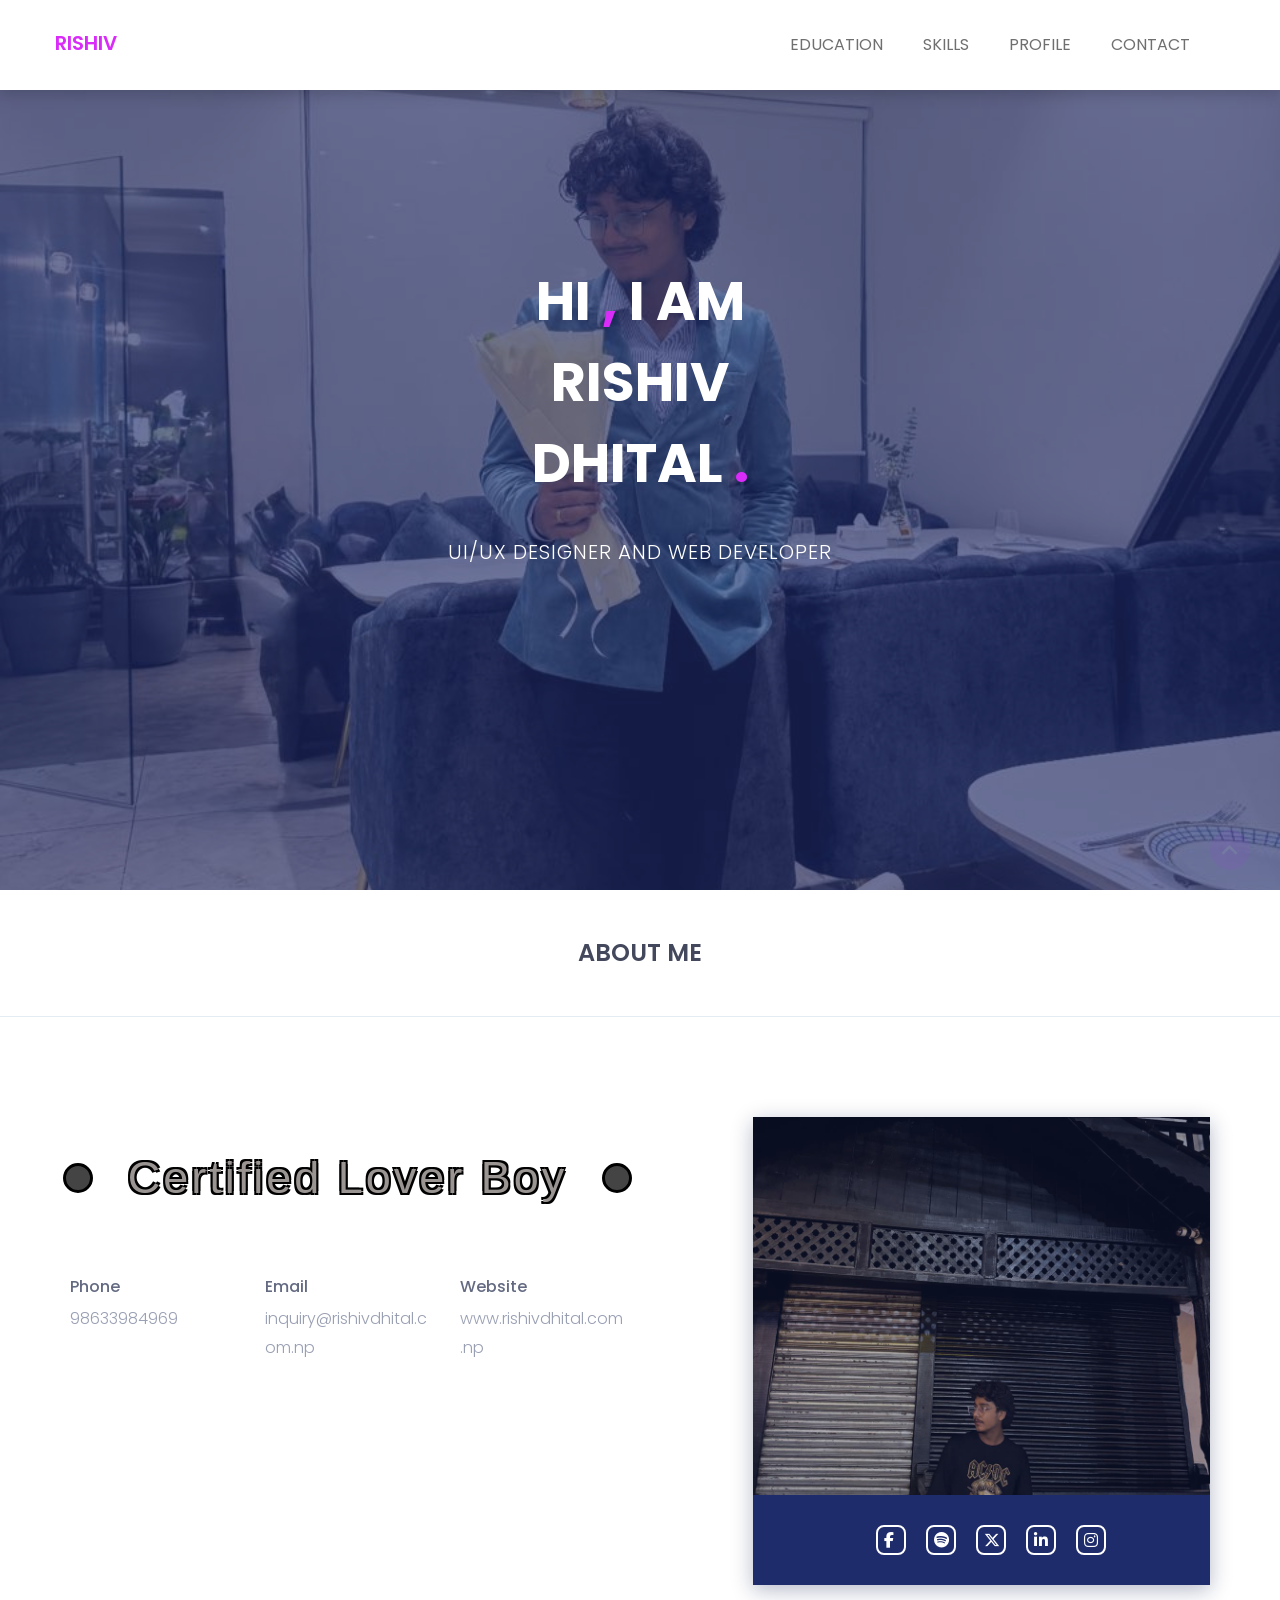
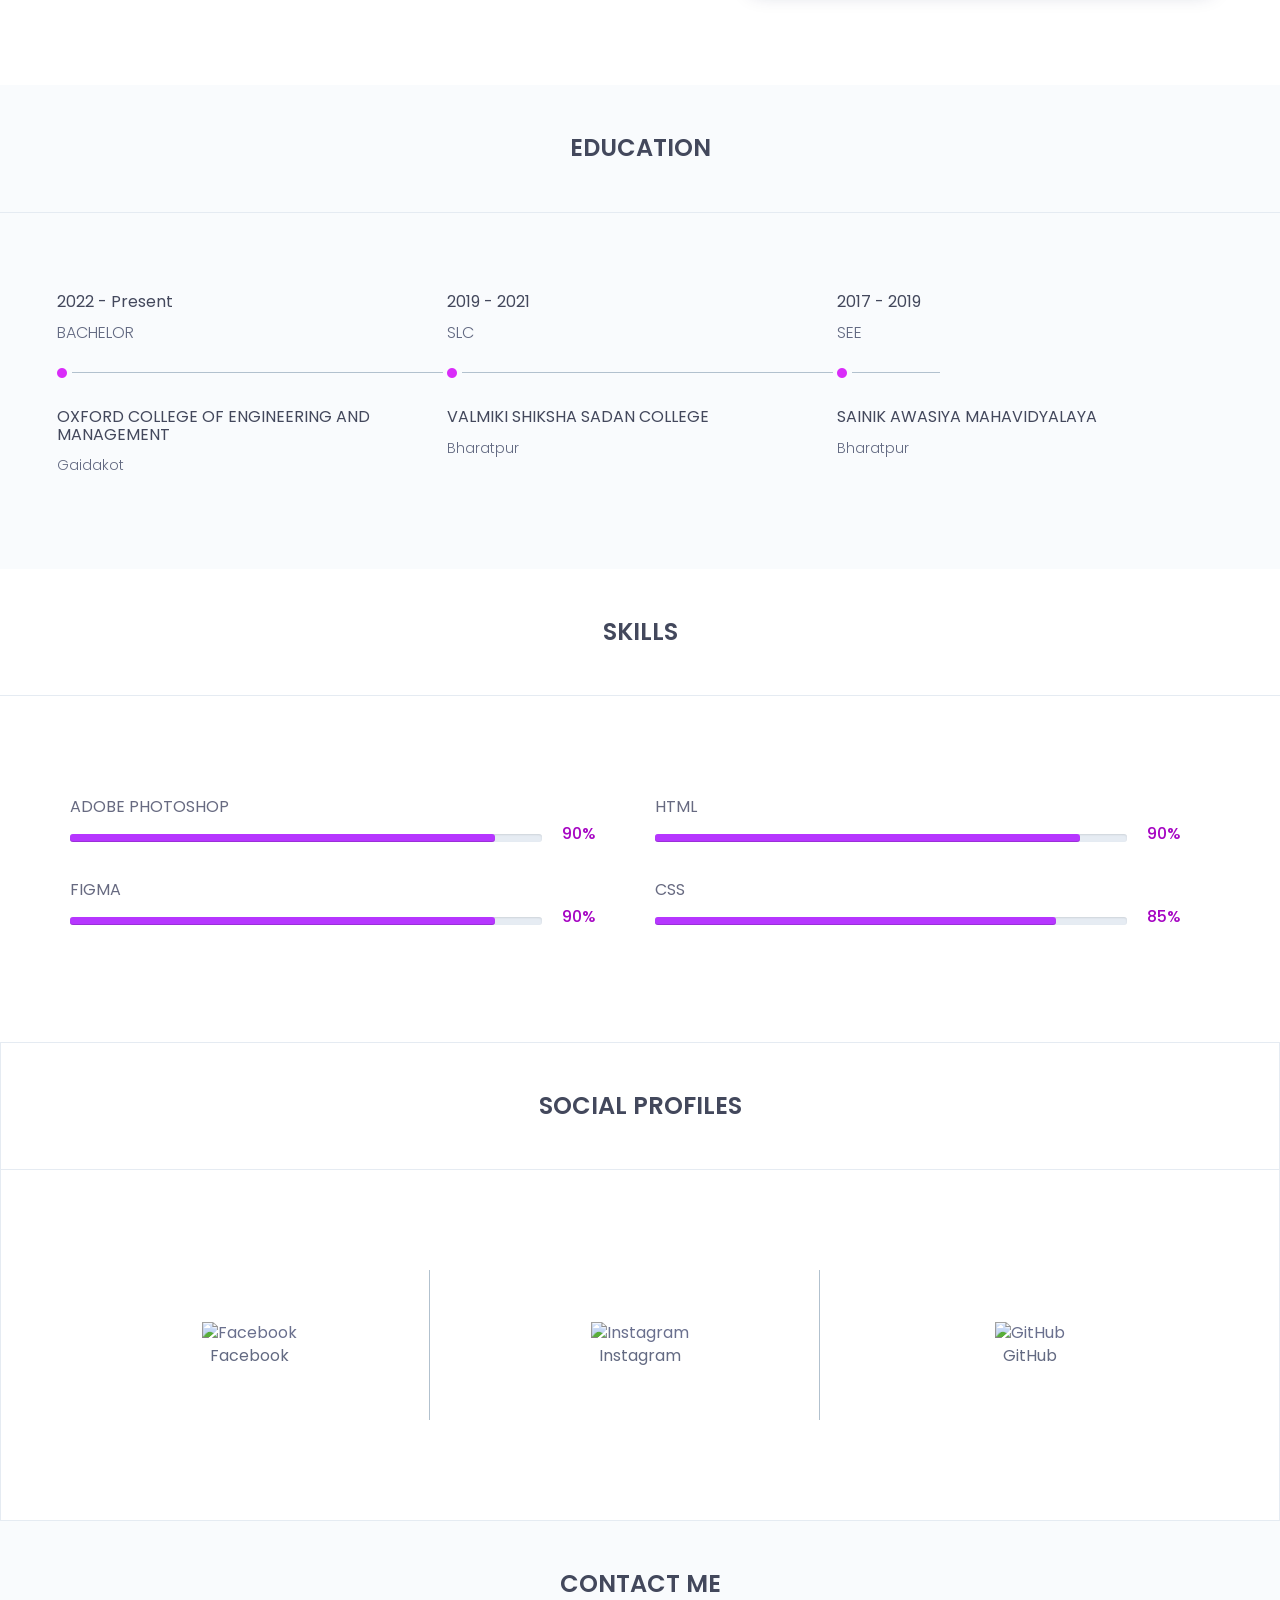
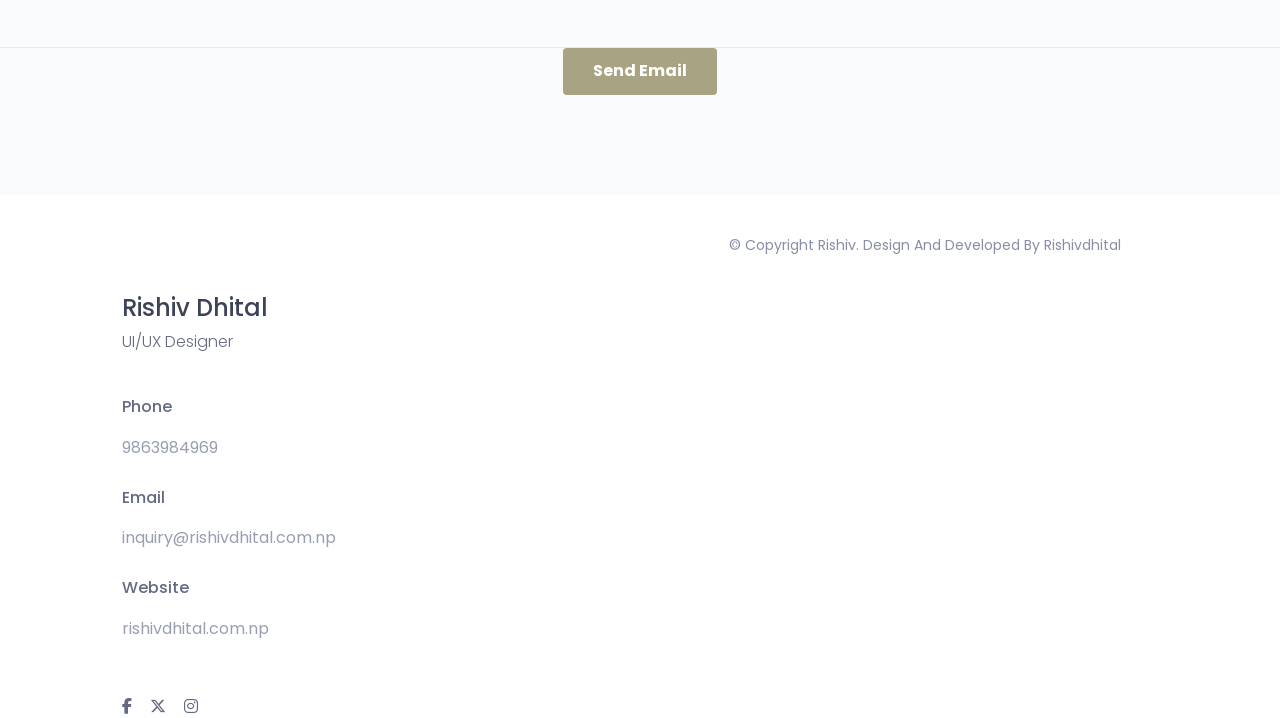
==== commit 23598751: "update new fa" ====
--- a/index.html
+++ b/index.html
@@ -15,7 +15,7 @@
         <title>bestu</title>
 
         <!-- For favicon png -->
-		<link rel="shortcut icon" type="image/icon" href="assets/logo/favicon.png"/>
+		<!-- <link rel="shortcut icon" type="image/icon" href="assets/logo/favicon.png"/> -->
        
         <!--font-awesome.min.css-->
         <link rel="stylesheet" href="assets/css/font-awesome.min.css">
@@ -35,7 +35,8 @@
 		
 		<!-- bootsnav -->
 		<link rel="stylesheet" href="assets/css/bootsnav.css" >	
-        
+        <link href="https://cdnjs.cloudflare.com/ajax/libs/font-awesome/6.5.0/css/all.min.css" rel="stylesheet">
+
         <!--style.css-->
         <link rel="stylesheet" href="assets/css/style.css">
         
@@ -201,34 +202,37 @@
 								<div class="about-list-icon">
 									<ul>
 										<li>
-												<a href="https://www.facebook.com/riciv.dhital" target="_blank" rel="noopener noreferrer">
-													<i class="fa fa-facebook" aria-hidden="true"></i>
-												</a>
-												</li>
+																						<li>
+										<a href="https://www.facebook.com/riciv.dhital" target="_blank" rel="noopener noreferrer">
+											<i class="fa-brands fa-facebook-f" aria-hidden="true"></i>
+										</a>
+										</li>
 
 										<li>
-											<a href="#">
-												<i  class="fa fa-spotify" aria-hidden="true"></i>
-											</a>
-											
-										</li><!-- / li -->
+										<a href="#">
+											<i class="fa-brands fa-spotify" aria-hidden="true"></i>
+										</a>
+										</li>
+
 										<li>
-											<a href="#">
-												<i  class="fa fa-twitter" aria-hidden="true"></i>
-											</a>
-											
-										</li><!-- / li -->
+										<a href="https://twitter.com/" target="_blank" rel="noopener noreferrer">
+											<i class="fa-brands fa-x-twitter"></i>
+										</a>
+										</li>
+
 										<li>
-											<a href="#">
-												<i  class="fa fa-linkedin" aria-hidden="true"></i>
-											</a>
-										</li><!-- / li -->
+										<a href="#">
+											<i class="fa-brands fa-linkedin-in" aria-hidden="true"></i>
+										</a>
+										</li>
+
 										<li>
-											<a href="https://www.instagram.com/thirrdddvp3rdvp" target="_blank" rel="noopener noreferrer">
-												<i  class="fa fa-instagram" aria-hidden="true"></i>
-											</a>
-										</li><!-- / li -->
-										
+										<a href="https://www.instagram.com/thirrdddvp3rdvp" target="_blank" rel="noopener noreferrer">
+											<i class="fa-brands fa-instagram" aria-hidden="true"></i>
+										</a>
+										</li>
+
+																				
 										
 									</ul><!-- / ul -->
 								</div><!-- /.about-list-icon -->
@@ -513,10 +517,23 @@
 								</div><!--/.contact-adress-->
 								<div class="hm-foot-icon">
 									<ul>
-										<li><a href="https://www.facebook.com/riciv.dhital"><i class="fa fa-facebook"></i></a></li><!--/li-->
-										<li><a href="#"><i class="fa fa-twitter"></i></a></li><!--/li-->
-										<li><a href="https://www.instagram.com/thirrdddvp3rdvp"><i class="fa fa-instagram"></i></a></li><!--/li-->
+									<li>
+										<a href="https://www.facebook.com/riciv.dhital" target="_blank" rel="noopener noreferrer">
+										<i class="fa-brands fa-facebook-f"></i>
+										</a>
+									</li><!--/li-->
+									<li>
+										<a href="#" target="_blank" rel="noopener noreferrer">
+										<i class="fa-brands fa-x-twitter"></i>
+										</a>
+									</li><!--/li-->
+									<li>
+										<a href="https://www.instagram.com/thirrdddvp3rdvp" target="_blank" rel="noopener noreferrer">
+										<i class="fa-brands fa-instagram"></i>
+										</a>
+									</li><!--/li-->
 									</ul><!--/ul-->
+
 								</div><!--/.hm-foot-icon-->
 							</div><!--/.single-contact-box-->
 						</div><!--/.col-->
--- a/assets/css/style.css
+++ b/assets/css/style.css
@@ -181,16 +181,20 @@
 /*-------------------------------------
         3.  Welcome-hero
 --------------------------------------*/
-.welcome-hero{
+.welcome-hero {
     display: flex;
     align-items: center;
     justify-content: center;
-    position:relative;
-    background:url(../images/about/9.jpeg)no-repeat;
-    background-size:cover;
-    background-position: center;
-    height:890px;
-}
+    position: relative;
+    background: url(../images/about/5.jpg) no-repeat;
+    background-size: cover;
+    background-position: top; /* changed from center to top */
+    height: 890px;
+}
+
+
+
+
 .welcome-hero:before{
     position:absolute;
     content: " ";
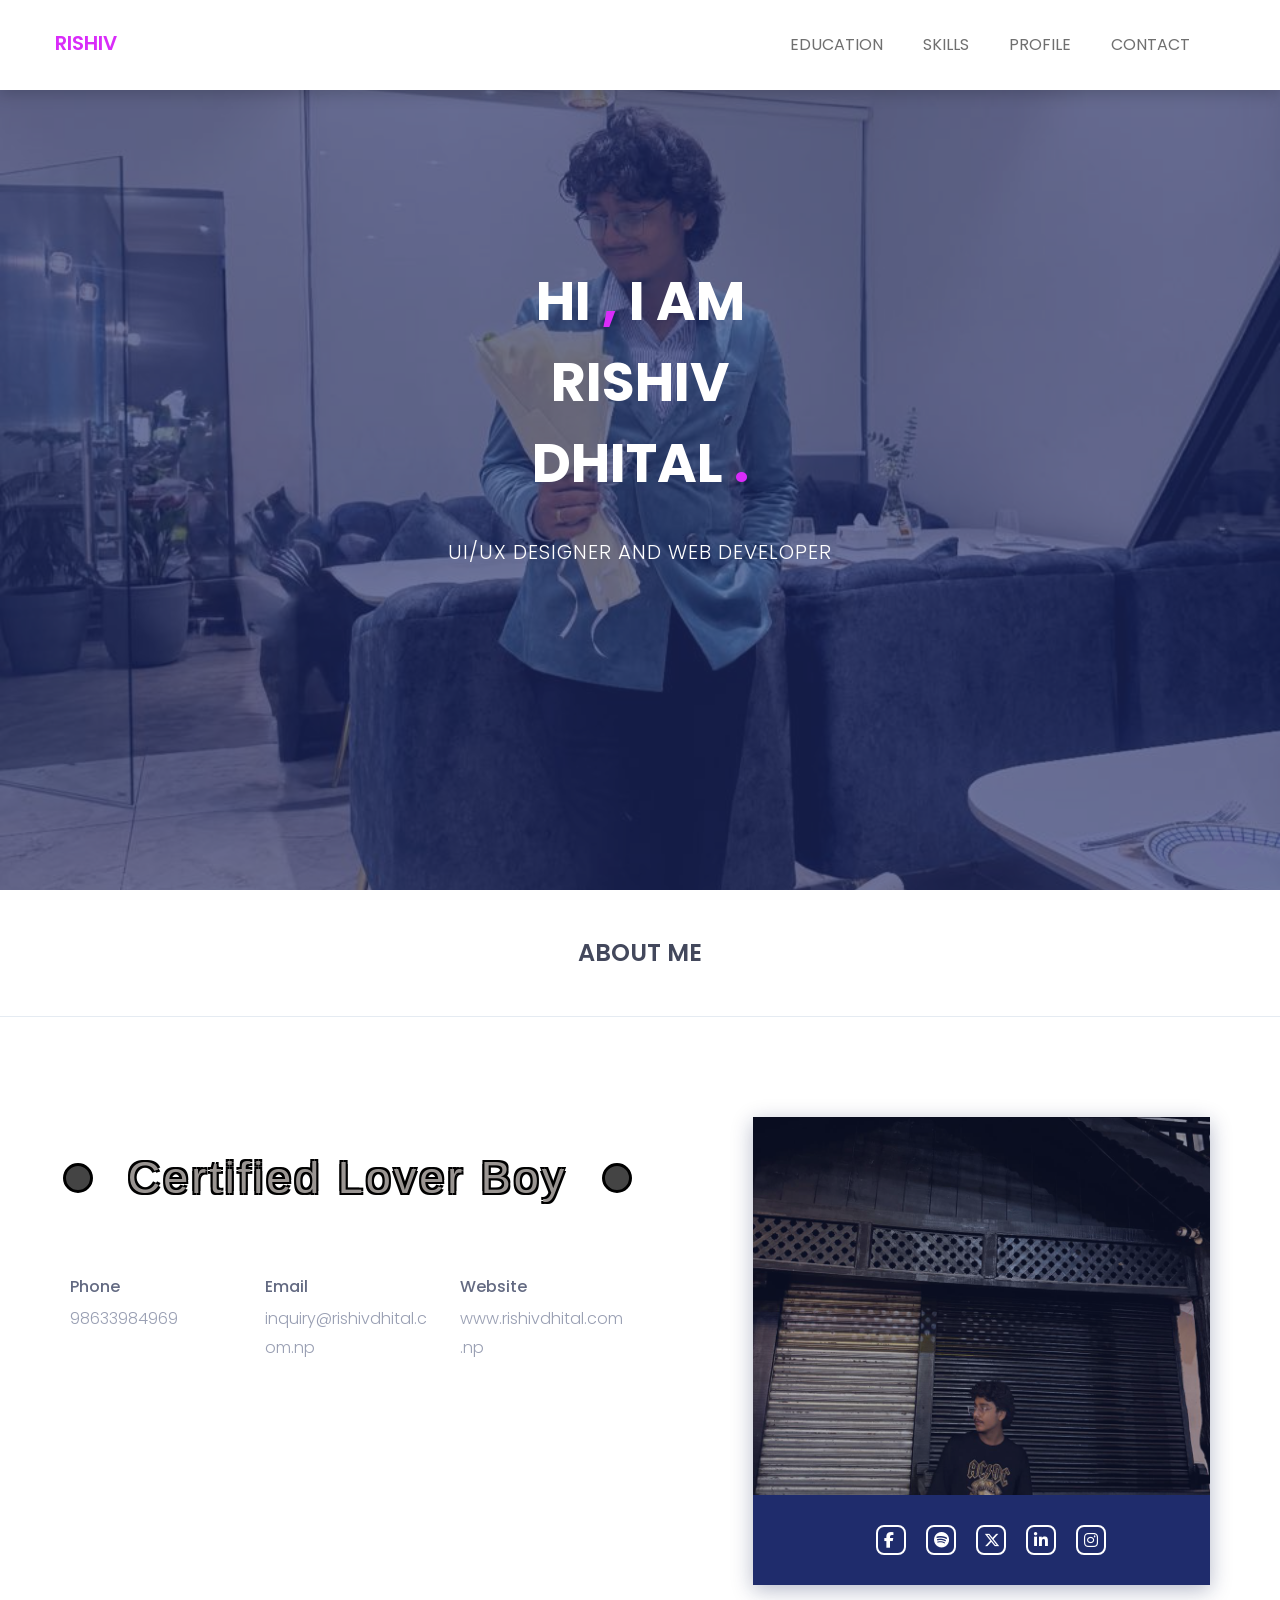
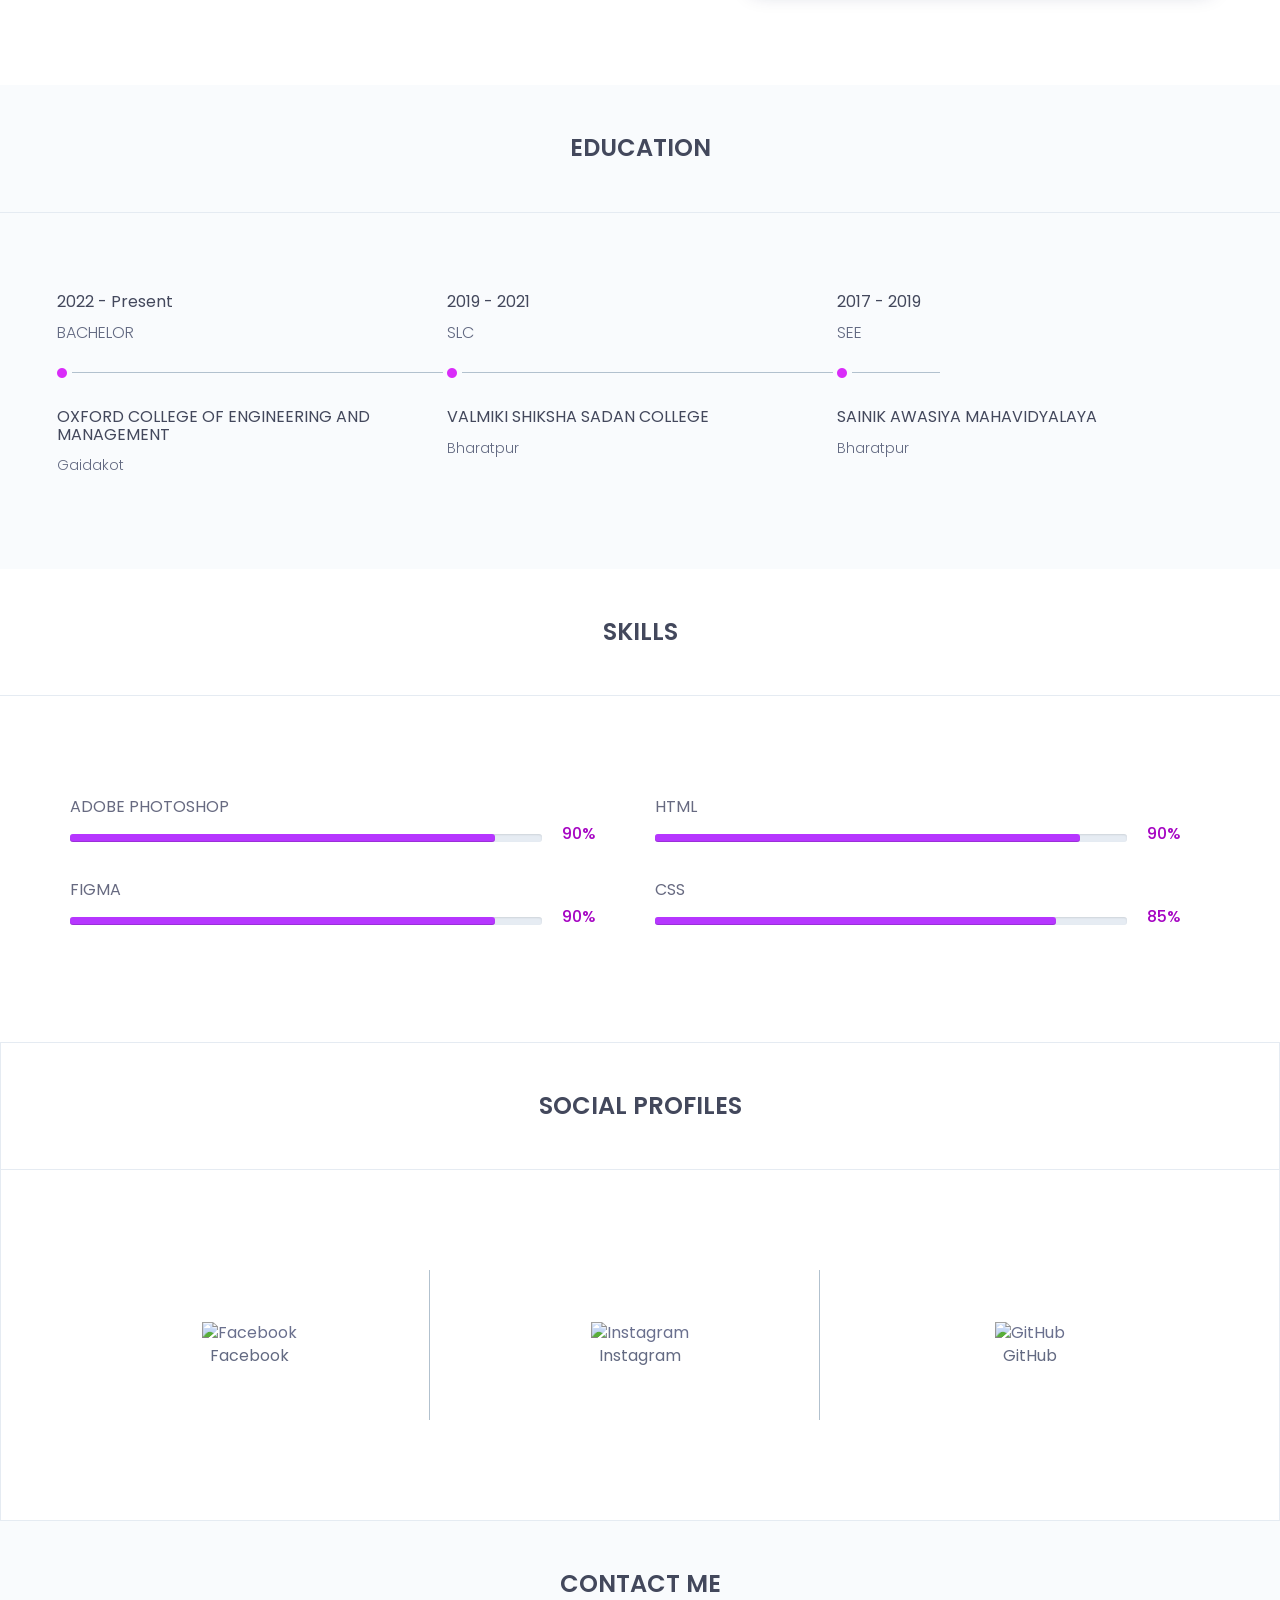
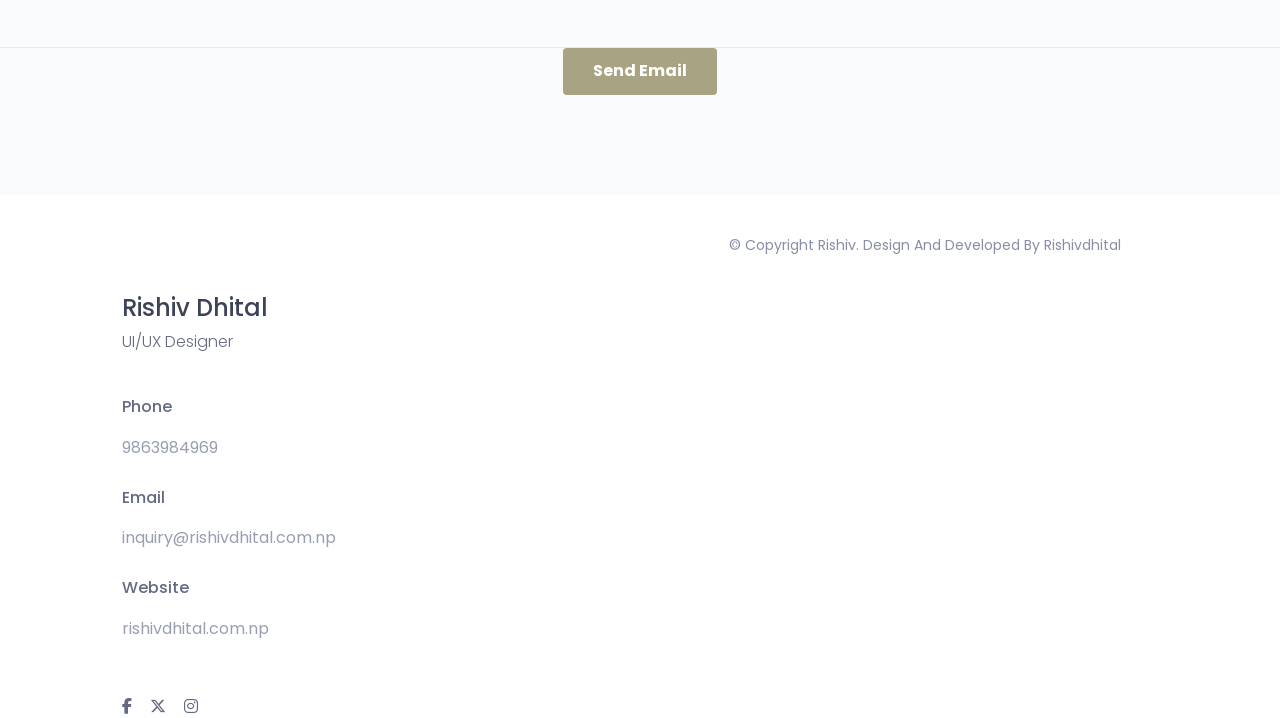
==== commit c5a134fd: "git" ====
--- a/index.html
+++ b/index.html
@@ -438,7 +438,7 @@
                     <div class="col-sm-4">
                         <div class="single-profile profile-no-border">
                             <div class="profile-txt">
-                                <a href="https://github.com/sushilonweb" target="_blank" rel="noopener noreferrer">
+                                <a href="https://github.com/ricivdhital" target="_blank" rel="noopener noreferrer">
                                     <img src="https://upload.wikimedia.org/wikipedia/commons/9/91/Octicons-mark-github.svg" width="40" alt="GitHub">
                                 </a>
                                 <div class="profile-icon-name">GitHub</div>
@@ -446,7 +446,7 @@
                             <div class="single-profile-overlay">
                                 <div class="profile-txt">
                                     <a href="https://github.com/sushilonweb" target="_blank" rel="noopener noreferrer">
-                                        <div class="profile-icon-name">Bestu</div>
+                                        <div class="profile-icon-name">project</div>
                                     </a>
                                 </div>
                             </div>
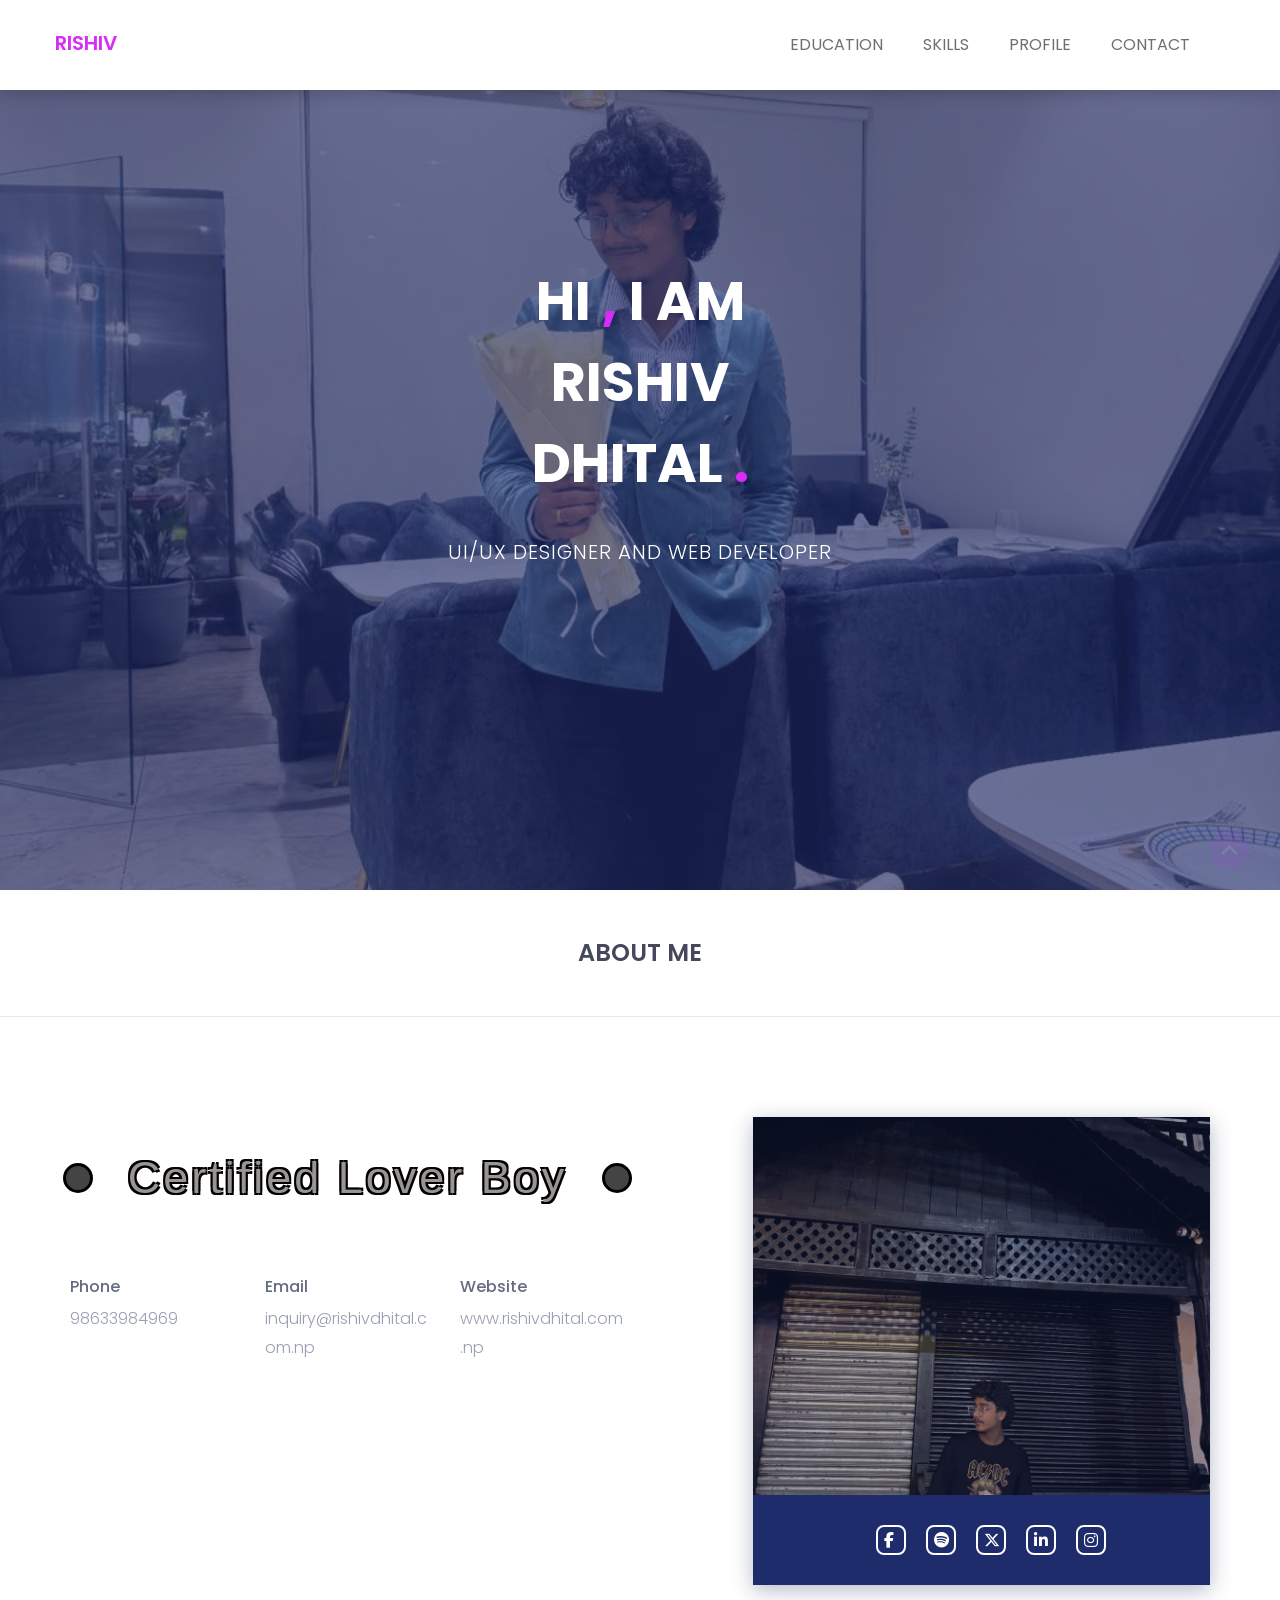
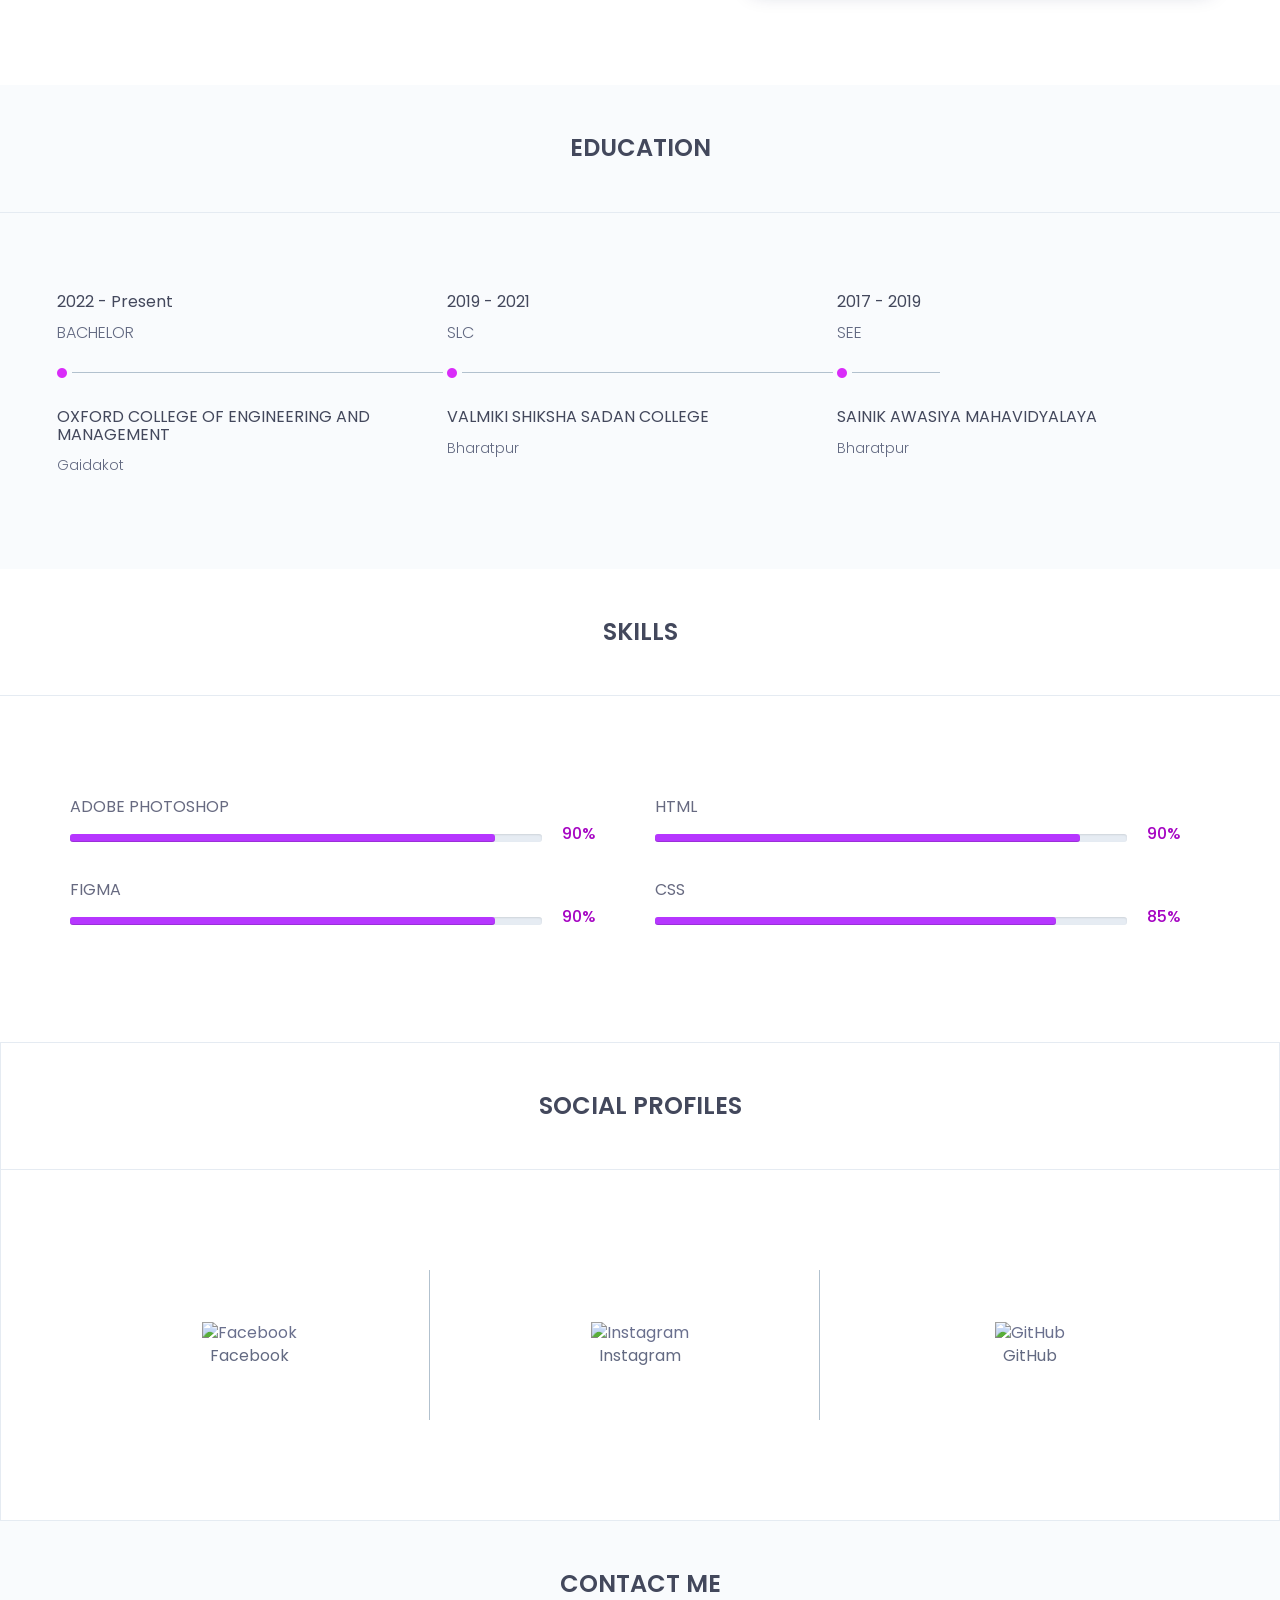
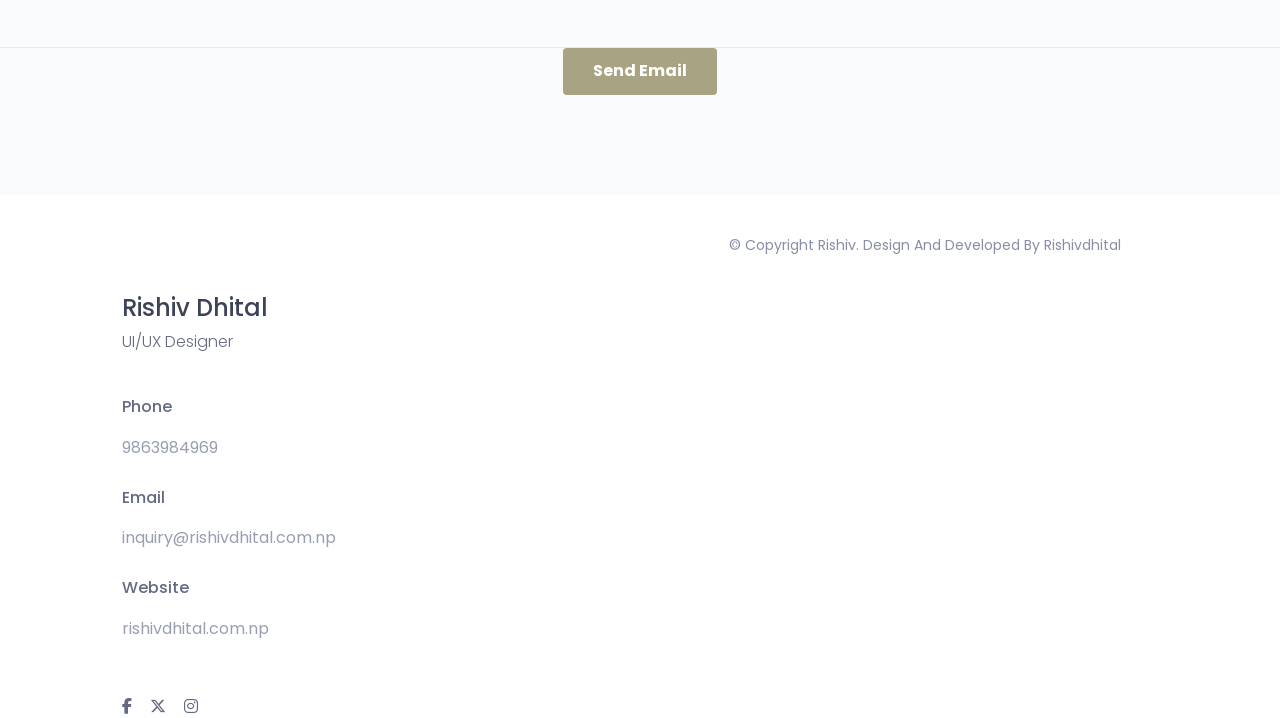
==== commit 966b524b: "last git ko" ====
--- a/index.html
+++ b/index.html
@@ -445,7 +445,7 @@
                             </div>
                             <div class="single-profile-overlay">
                                 <div class="profile-txt">
-                                    <a href="https://github.com/sushilonweb" target="_blank" rel="noopener noreferrer">
+                                    <a href="https://github.com/ricivdhital" target="_blank" rel="noopener noreferrer">
                                         <div class="profile-icon-name">project</div>
                                     </a>
                                 </div>
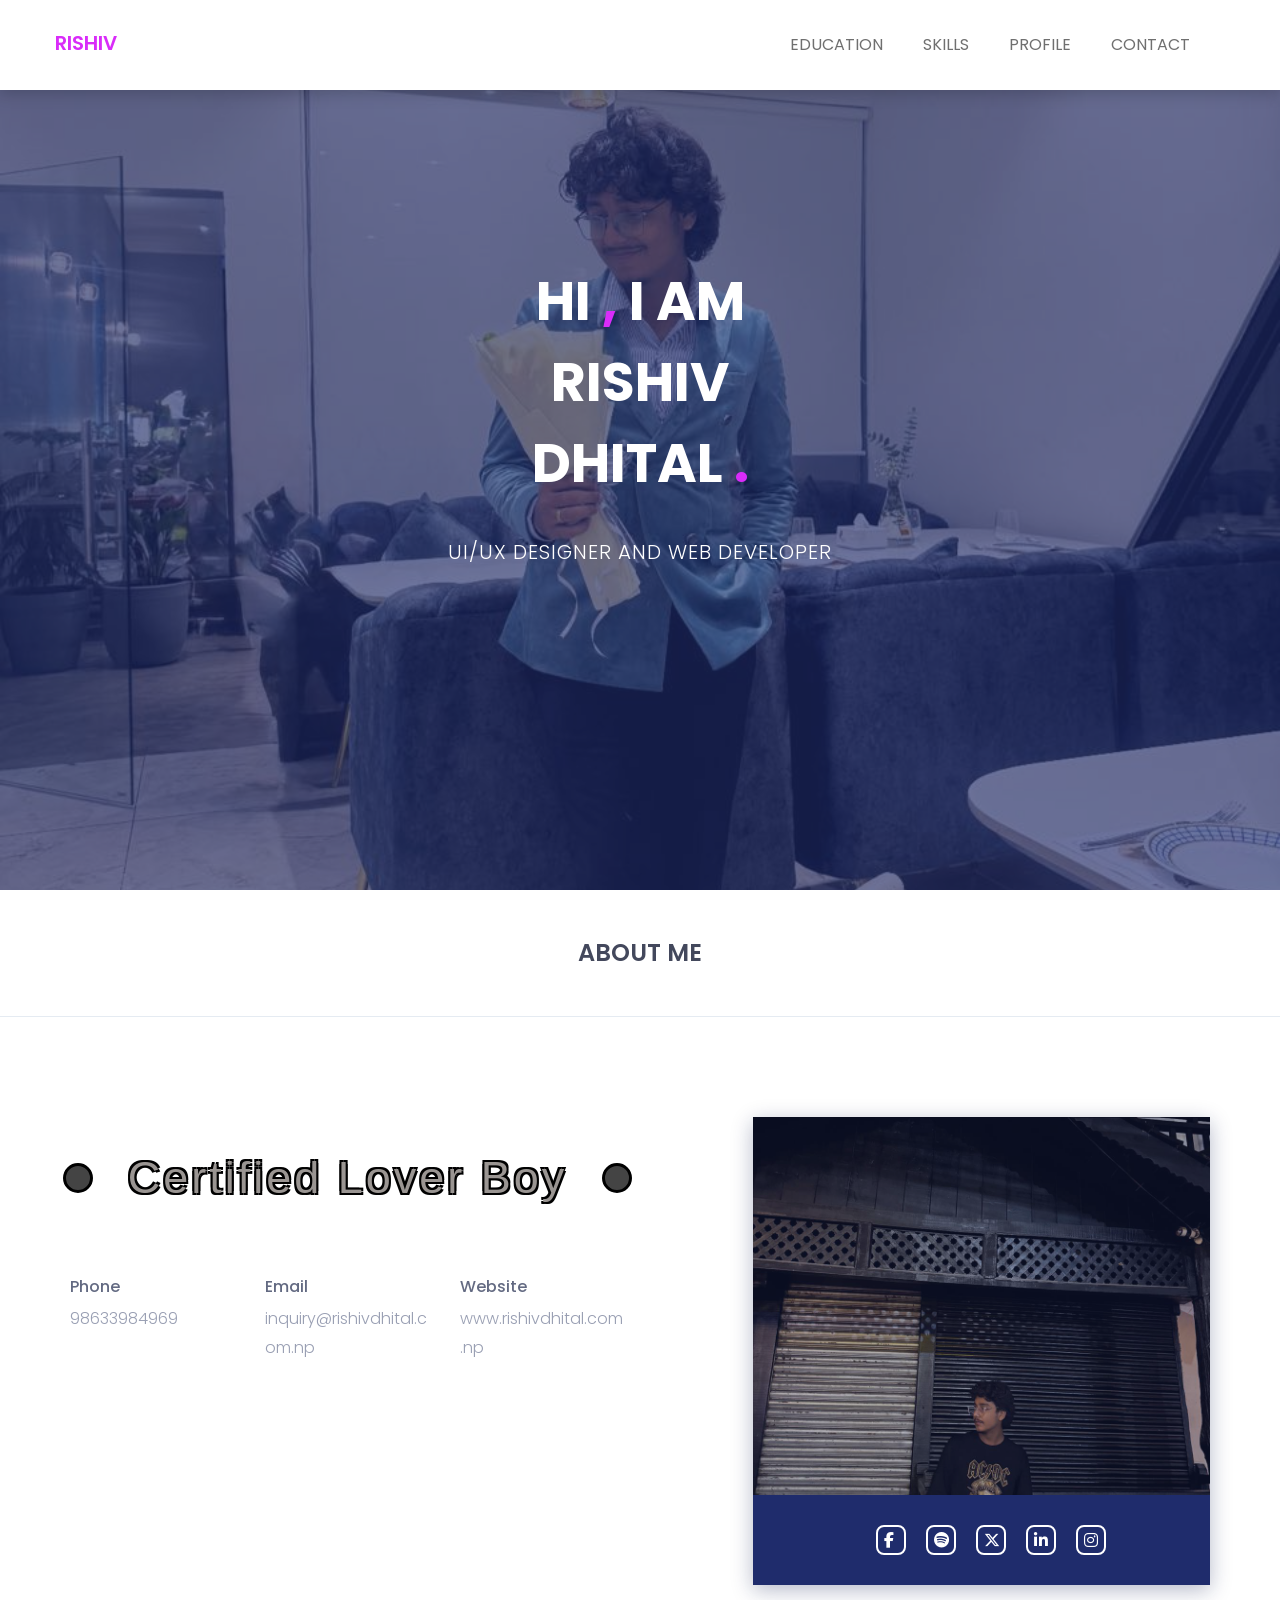
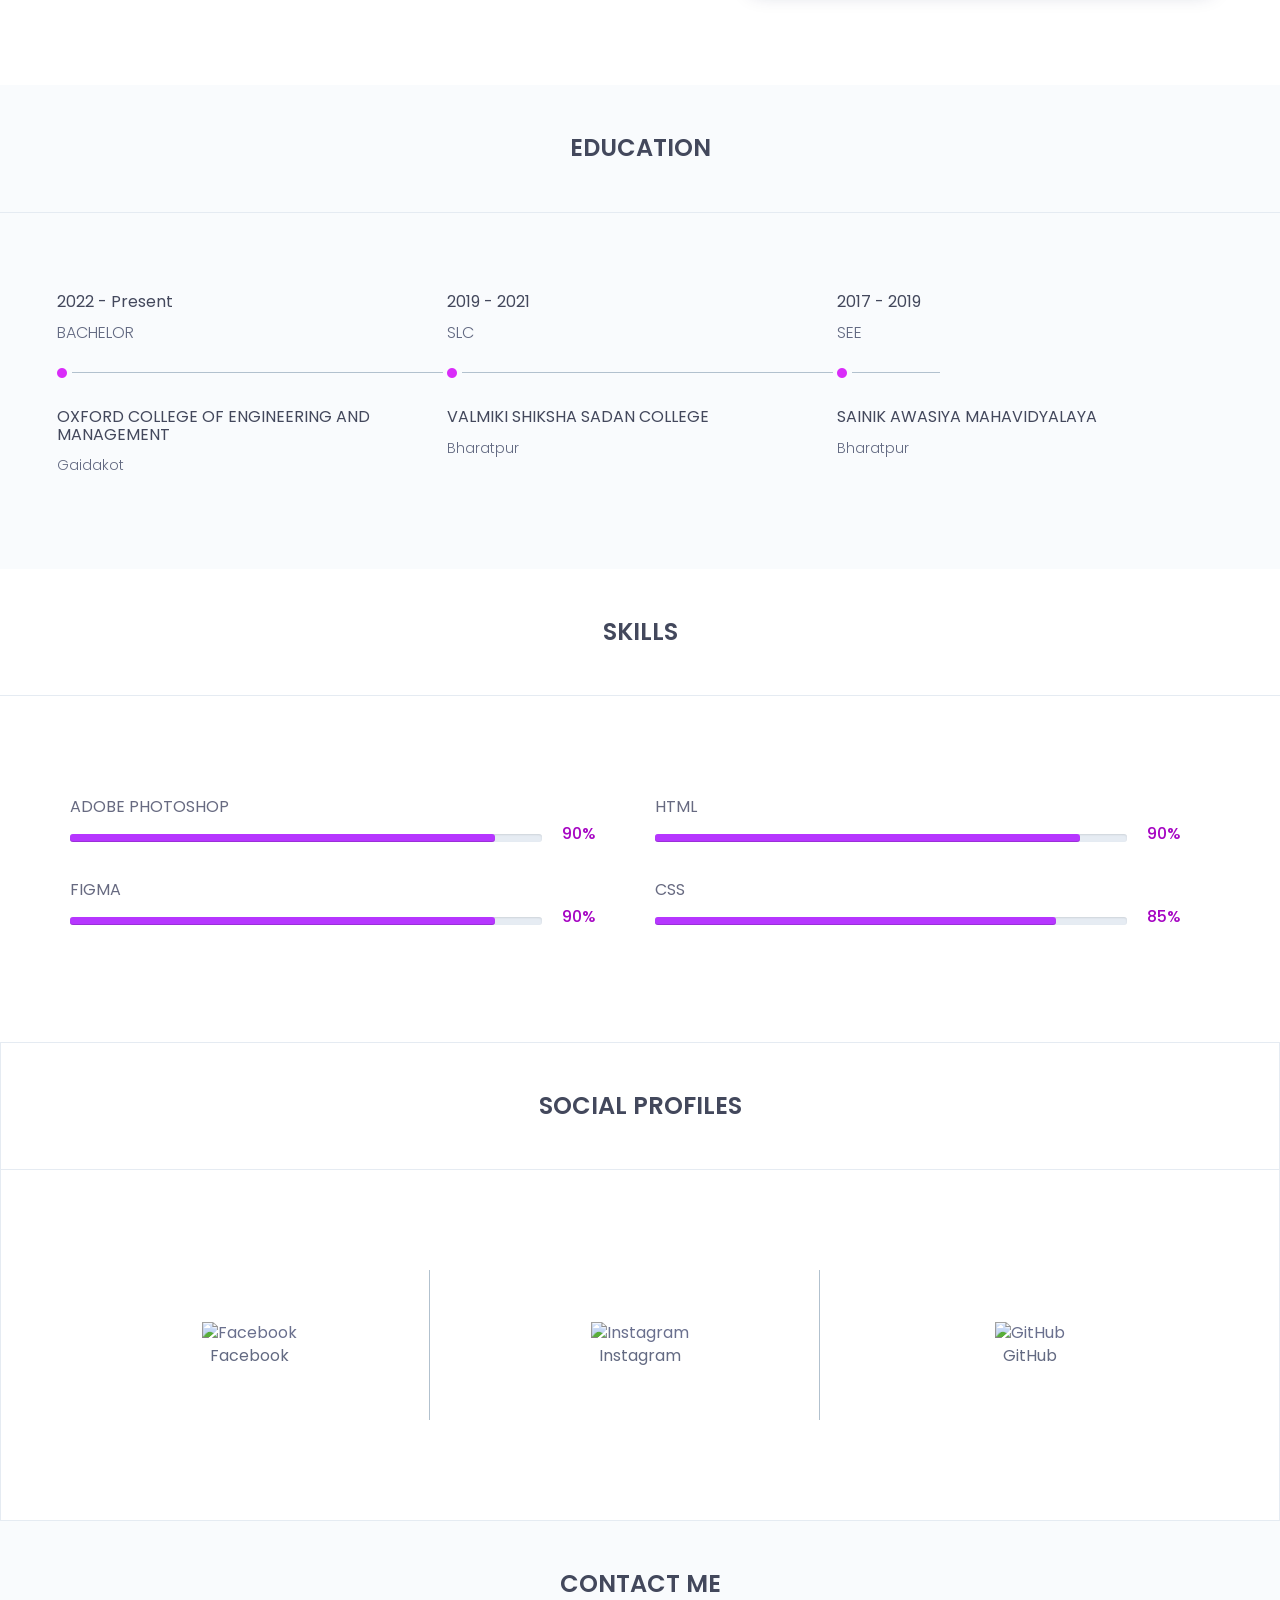
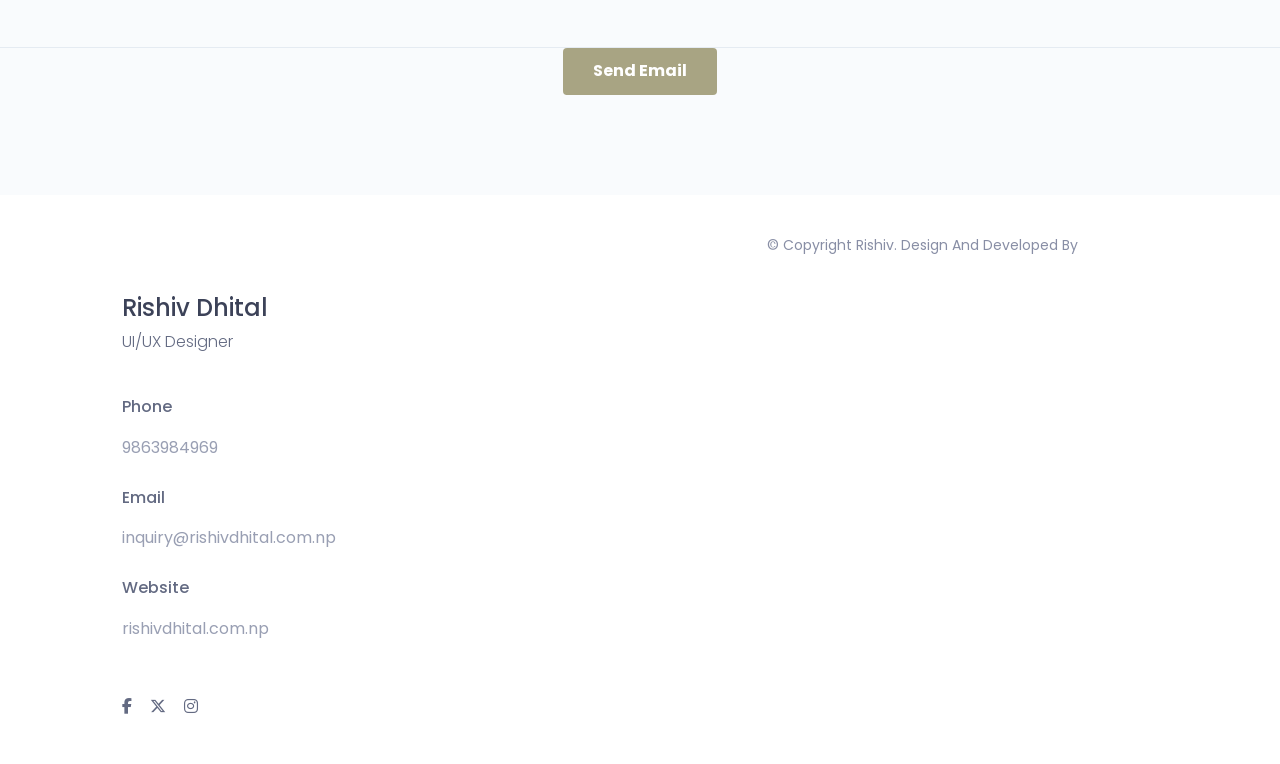
==== commit ead0c6ae: "Update index.html" ====
--- a/index.html
+++ b/index.html
@@ -549,7 +549,7 @@
 			<div class="container">
 				<div class="hm-footer-copyright text-center">
 					<p>
-						&copy; copyright Rishiv. design and developed by rishivdhital
+						&copy; copyright Rishiv. design and developed by <a href = "shushilpahak.com.np";</a>
 					</p><!--/p-->
 				</div><!--/.text-center-->
 			</div><!--/.container-->
@@ -602,4 +602,4 @@
         
     </body>
 	
-</html>+</html>
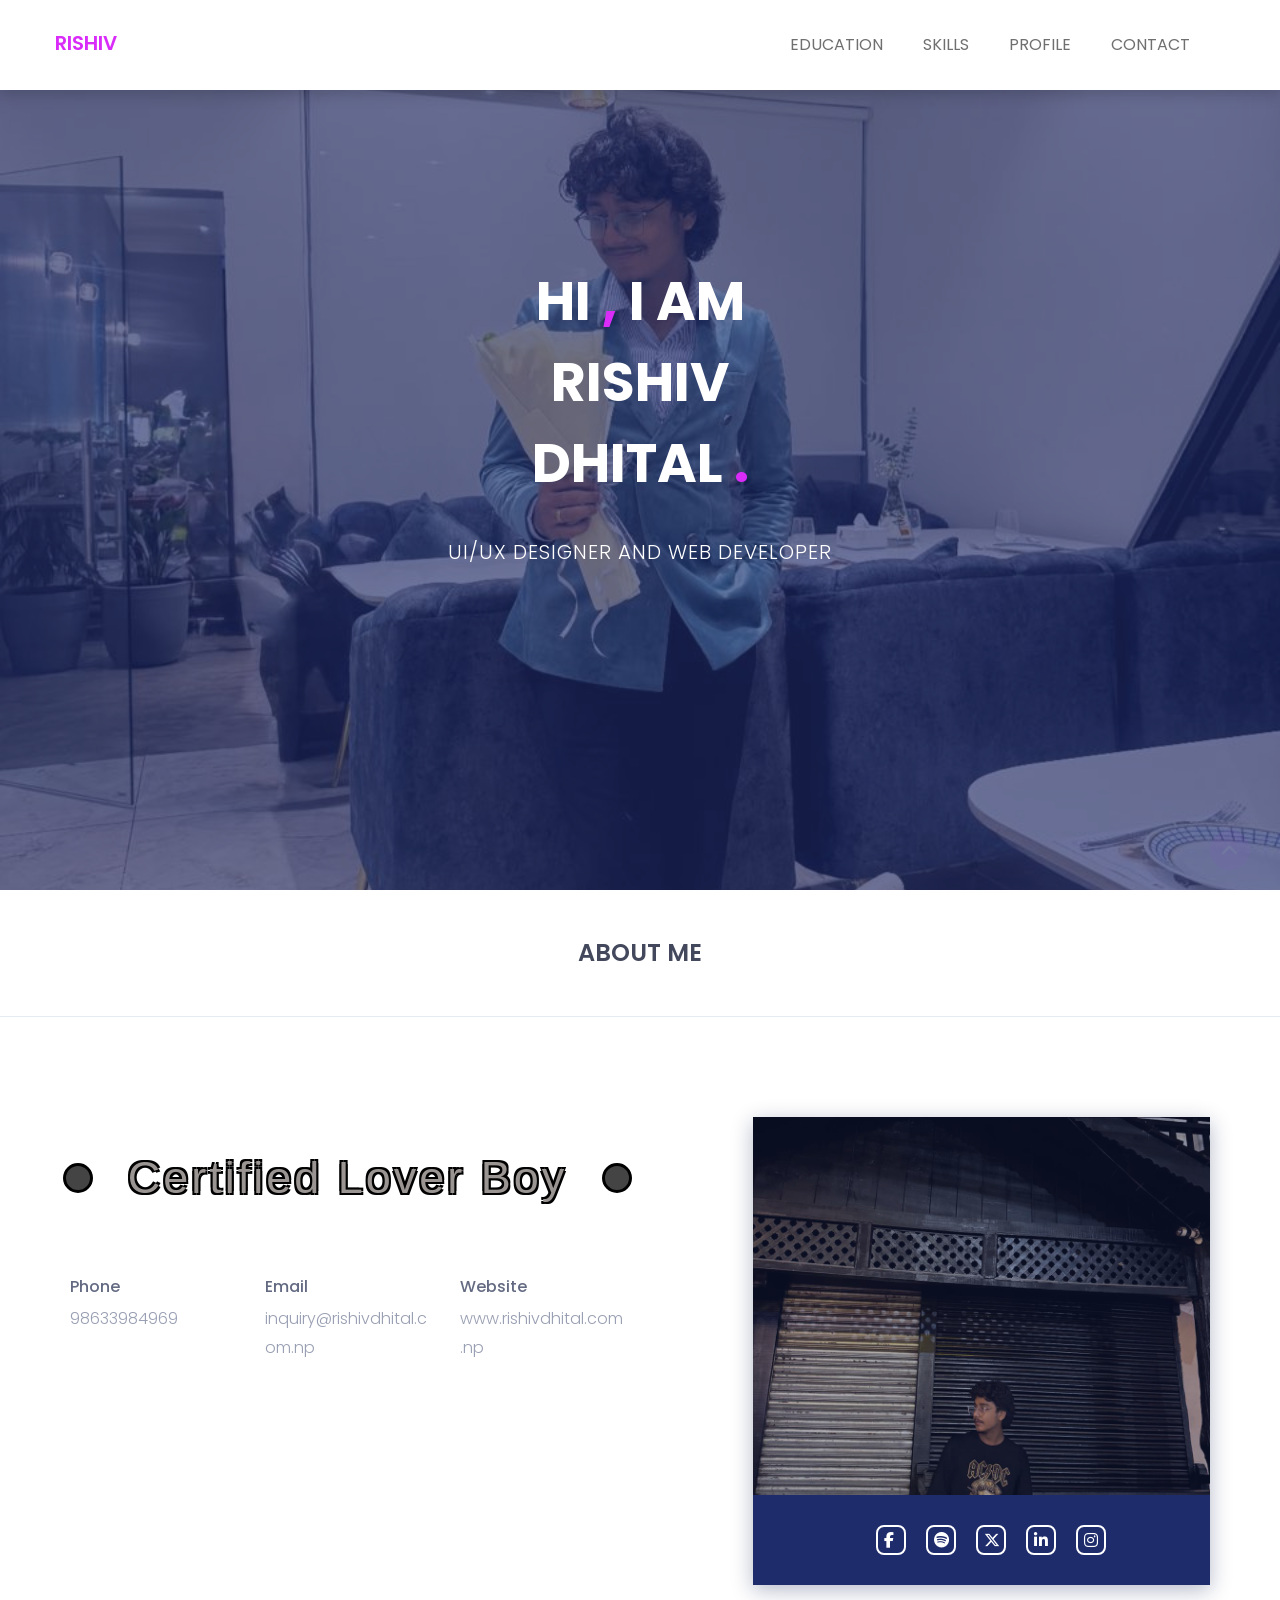
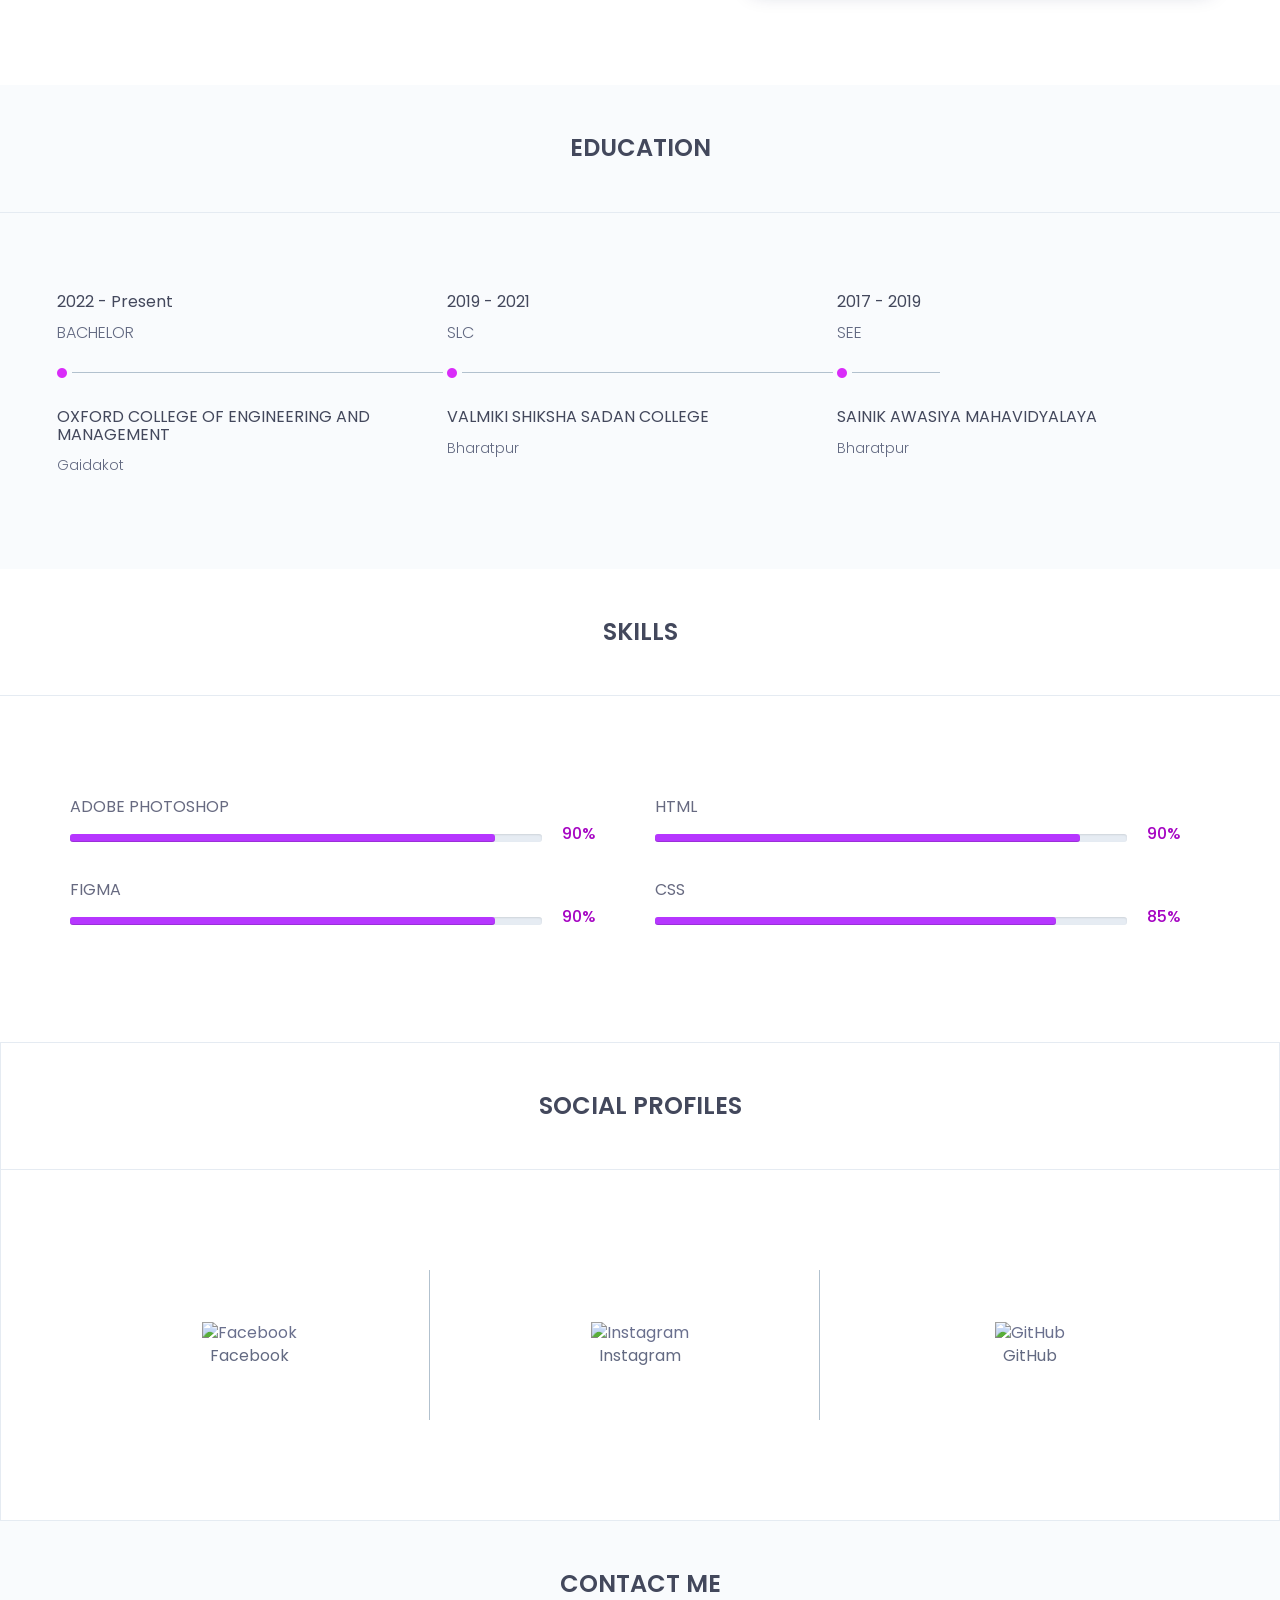
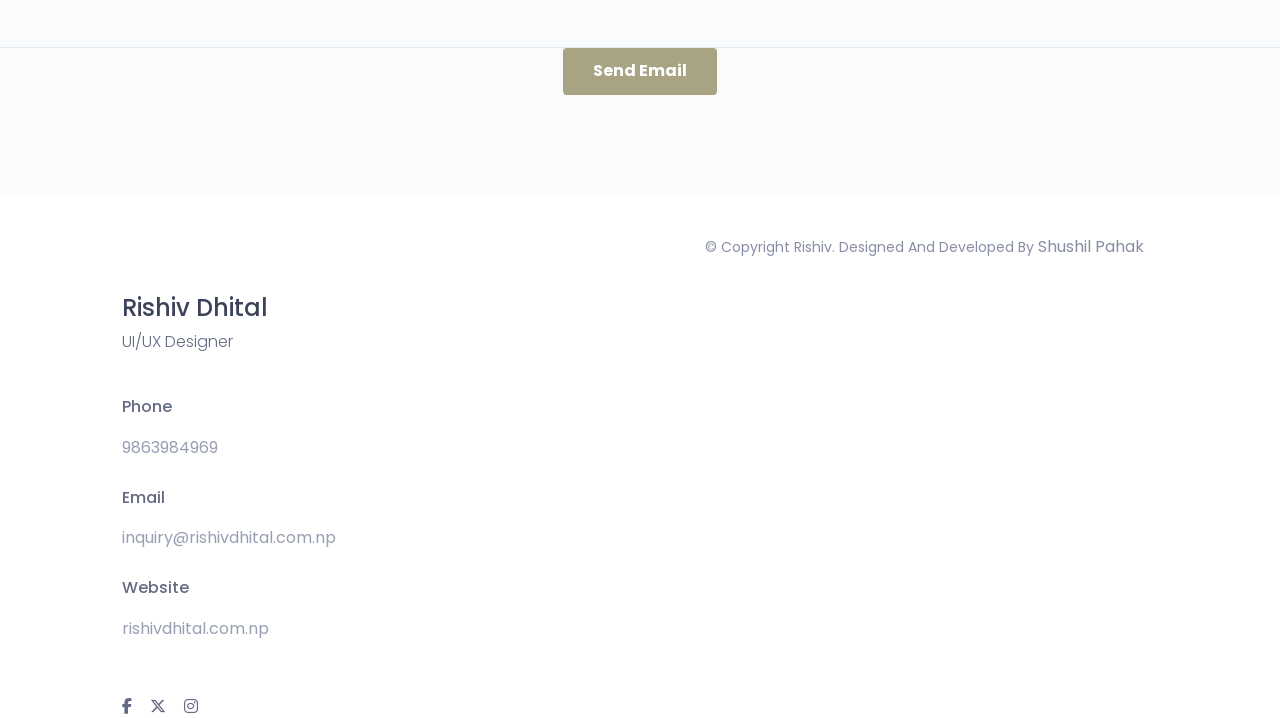
==== commit 51ae146c: "a tag" ====
--- a/index.html
+++ b/index.html
@@ -549,7 +549,8 @@
 			<div class="container">
 				<div class="hm-footer-copyright text-center">
 					<p>
-						&copy; copyright Rishiv. design and developed by <a href = "shushilpahak.com.np";</a>
+						&copy; copyright Rishiv. Designed and developed by <a href="https://shushilpahak.com.np" target="_blank">Shushil Pahak</a>
+
 					</p><!--/p-->
 				</div><!--/.text-center-->
 			</div><!--/.container-->
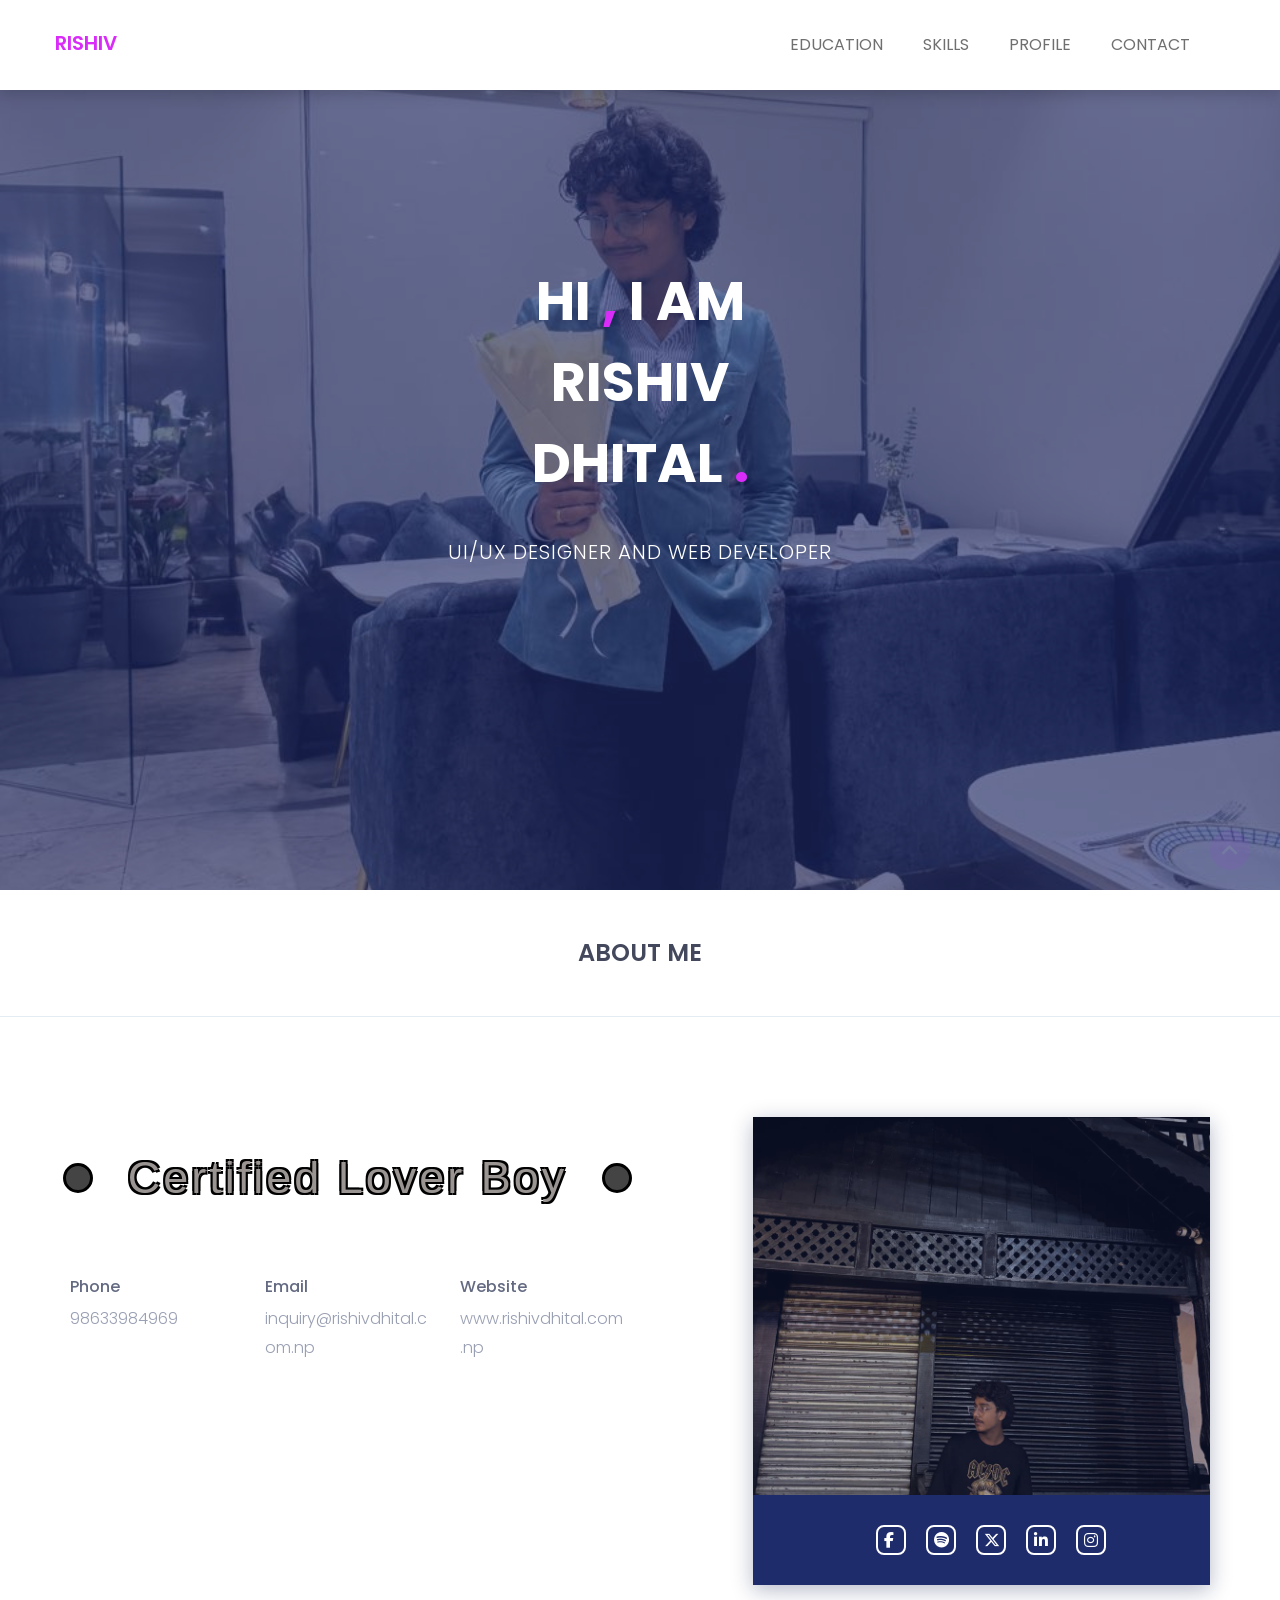
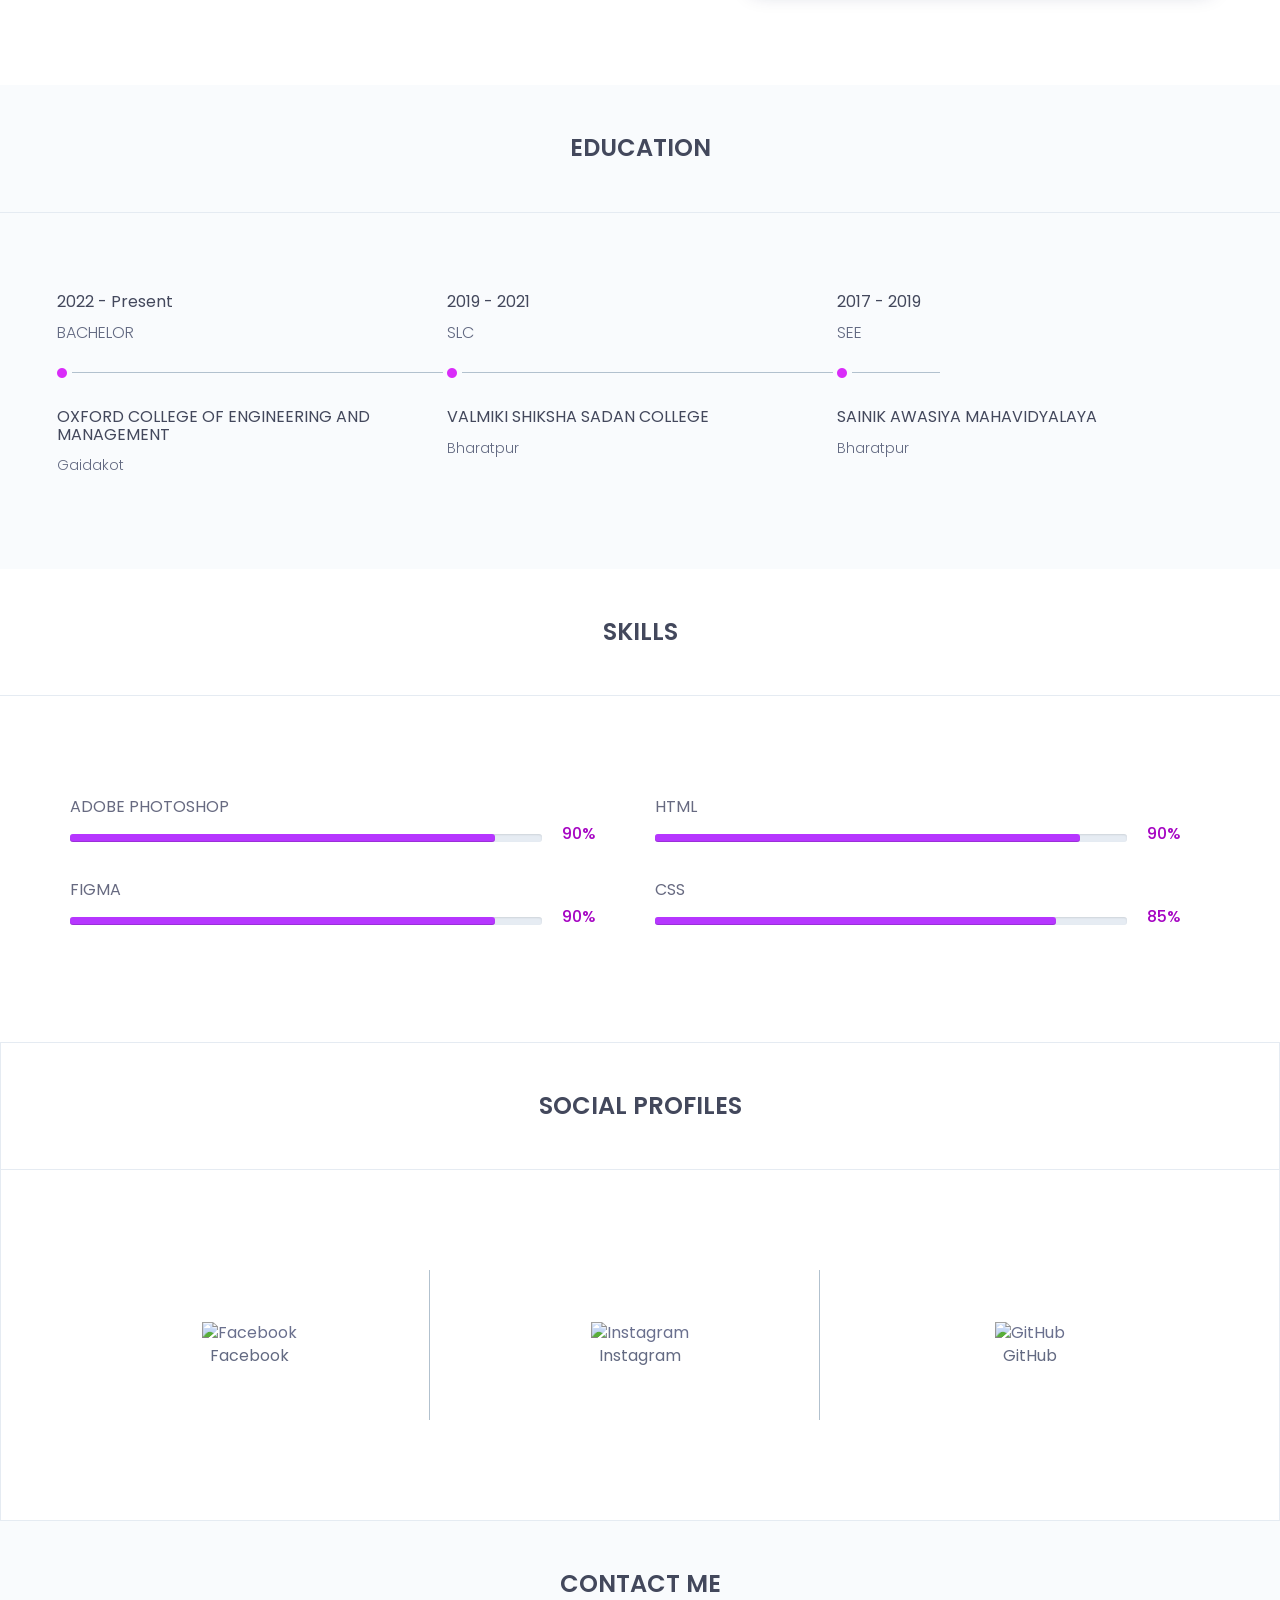
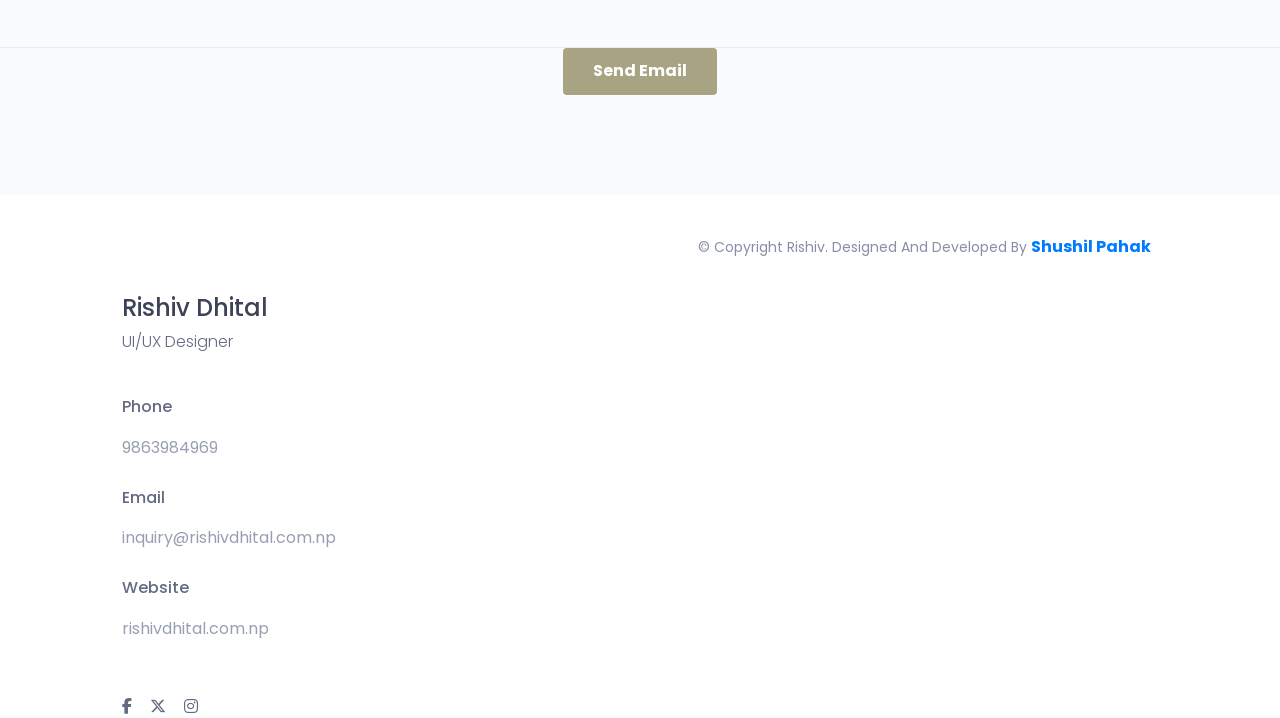
==== commit 0c2880cb: "Update index.html" ====
--- a/index.html
+++ b/index.html
@@ -549,7 +549,8 @@
 			<div class="container">
 				<div class="hm-footer-copyright text-center">
 					<p>
-						&copy; copyright Rishiv. Designed and developed by <a href="https://shushilpahak.com.np" target="_blank">Shushil Pahak</a>
+						&copy; copyright Rishiv. Designed and developed by <a href="https://shushilpathak.com.np" target="_blank" style="font-weight: bold; color: #007BFF;">Shushil Pahak</a>
+
 
 					</p><!--/p-->
 				</div><!--/.text-center-->
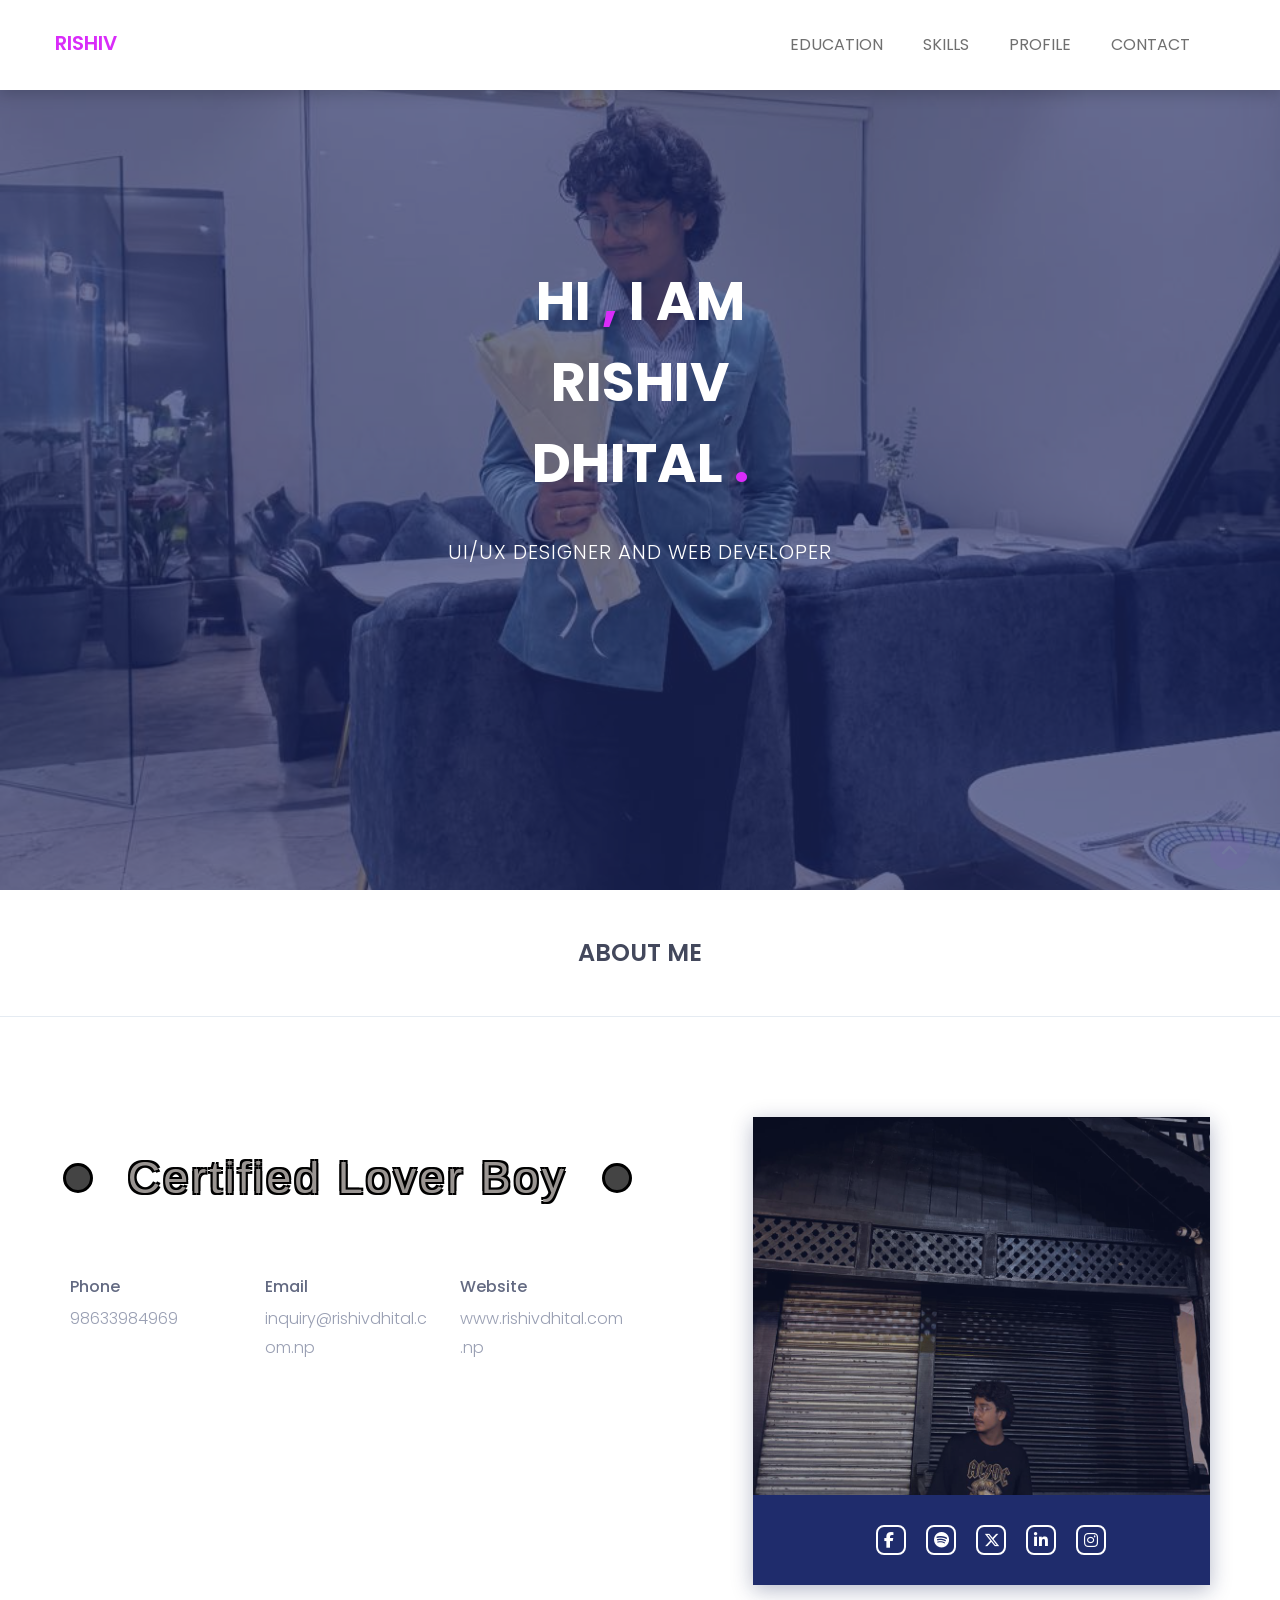
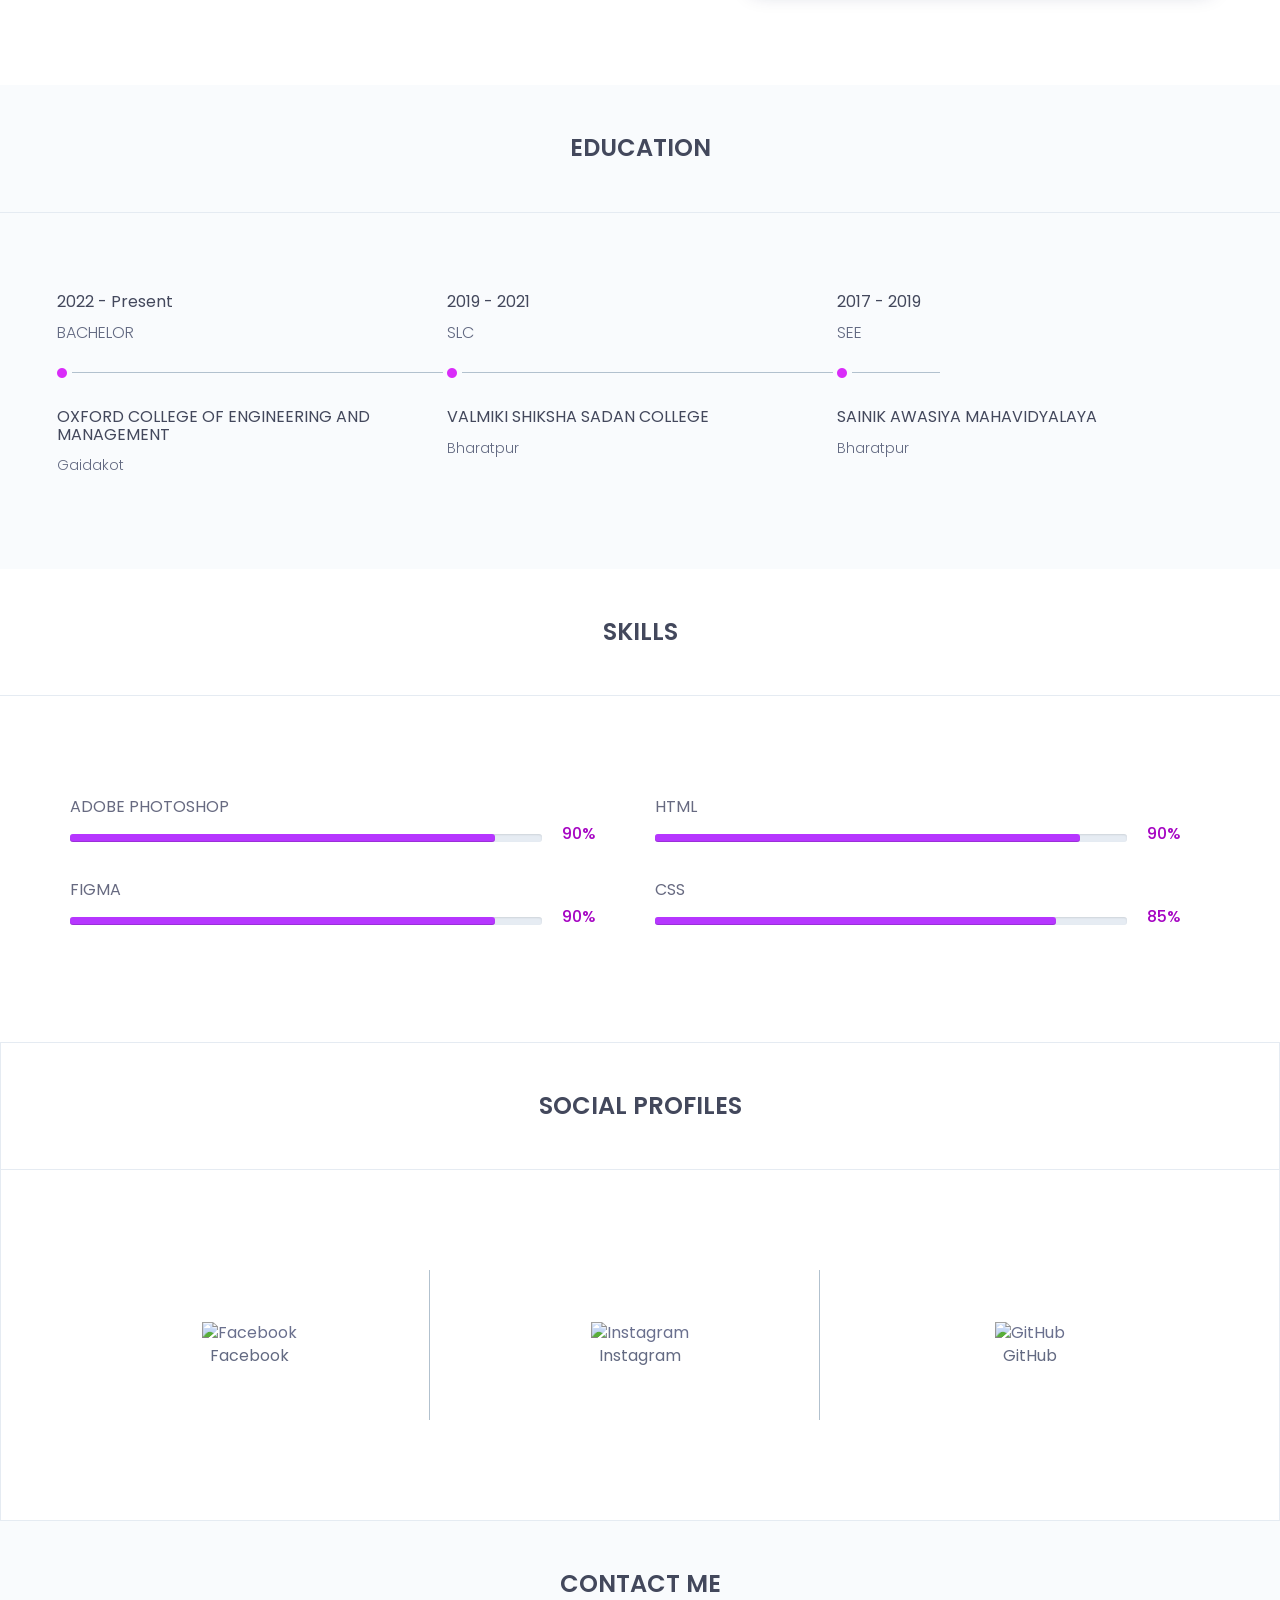
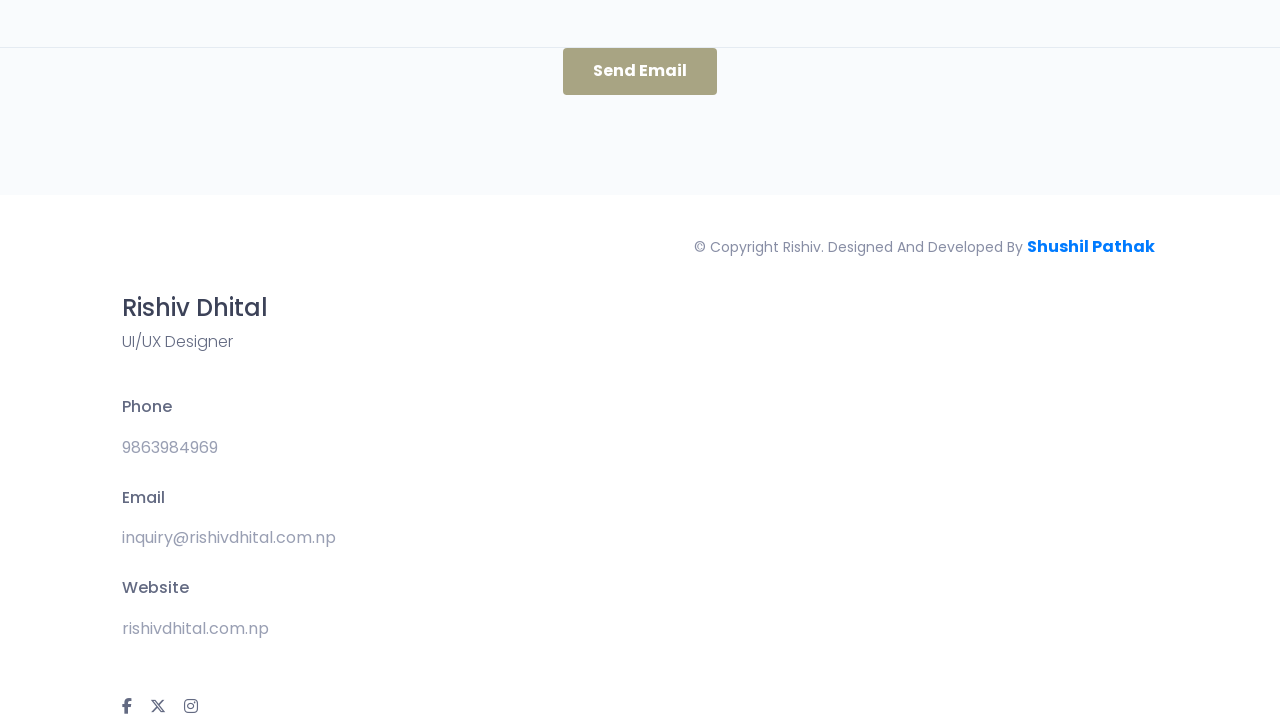
==== commit 1d6a6c44: "Update index.html" ====
--- a/index.html
+++ b/index.html
@@ -549,7 +549,7 @@
 			<div class="container">
 				<div class="hm-footer-copyright text-center">
 					<p>
-						&copy; copyright Rishiv. Designed and developed by <a href="https://shushilpathak.com.np" target="_blank" style="font-weight: bold; color: #007BFF;">Shushil Pahak</a>
+						&copy; copyright Rishiv. Designed and developed by <a href="https://shushilpathak.com.np" target="_blank" style="font-weight: bold; color: #007BFF;">Shushil Pathak</a>
 
 
 					</p><!--/p-->
